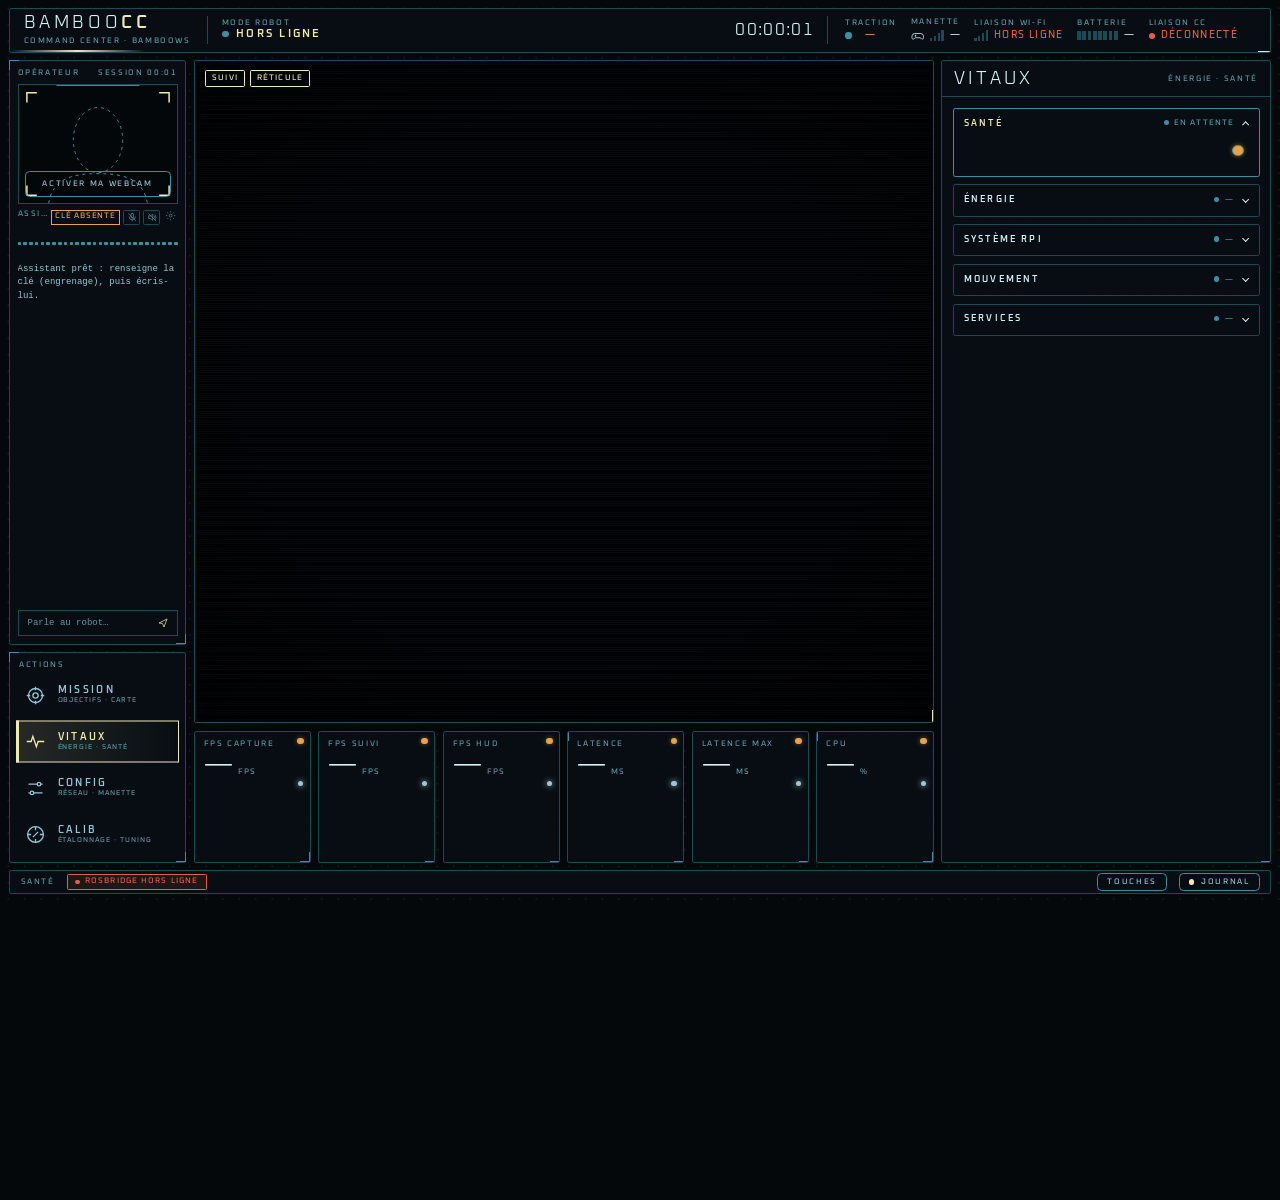
==== docker/portail/cc/index.html @ e88f63f9 "Fix: the speaker button now controls Bamboo's voice (client always created with speak:true) AriaClie" ====
<!doctype html>
<html lang="fr">
<head>
<meta charset="utf-8">
<meta name="viewport" content="width=device-width, initial-scale=1">
<meta name="theme-color" content="#04080b">
<link rel="icon" href="data:image/svg+xml,%3Csvg xmlns='http://www.w3.org/2000/svg' viewBox='0 0 16 16'%3E%3Crect width='16' height='16' fill='%2304080b'/%3E%3Cpath d='M3 3h10v10H3z' fill='none' stroke='%23f1e8b4' stroke-width='1.5'/%3E%3C/svg%3E">
<title>Bamboo · Command Center</title>
<!--
  COMMAND CENTER BambooWS -- jalon 1 : LECTURE SEULE, branche au robot.
  Servi par le portail (:8000/cc/). Aucune commande ne part vers le robot depuis cette page.
    - donnees : rosbridge (ws://<hote>:9090), topics ROS lus en direct (batterie, IMU, roues, suivi, diagnostics, nav, journal)
    - video   : WebRTC (WHEP) vers le chemin MediaMTX « raw » (http://<hote>:8889/raw), image SANS incrustation du HUD ;
                seul l'affichage du SUIVI (cadre, reticule) est trace par cette page
    - touches : voir la table KEYS (bouton « Touches », touche H) : 1-4 modes · J journal · H touches · S sources · A/V armer · Echap desarmer
    - options : #host=<ip> (autre robot) · #z=0.85 (zoom, 0.75 par defaut) · #mode=vitals|mission|config|calib · #src · #open=journal
  Polices Oxanium (licence OFL) : ../fonts/. Maquette d'origine et captures : docker/command-center-maquette/.
-->
<link rel="stylesheet" href="cc.css">
</head>
<body>
<div class="app" id="app">
  <header class="hdr fr hi">
    <div class="logo">Bamboo<b>CC</b><small class="micro">Command Center · BambooWS</small></div>
    <div class="mchip" id="mchip">
      <div><div class="micro">Mode robot</div><div class="mt"><span class="pulse off"></span><span id="mt">—</span></div></div>
      <div></div>
      <div class="mtime" id="mtime">00:00:00</div>
    </div>
    <div class="inds">
      <div class="ind" id="iTrac" data-lv="0"><span class="micro">Traction</span><span class="iv"><span class="pulse off" id="tracPulse"></span><span id="iTracT">—</span></span><em class="src">/teleop/state · armed · armed_latched</em></div>
      <div class="ind" id="iPad" data-lv="0"><span class="micro">Manette</span><span class="iv"><svg class="pico" viewBox="0 0 24 24" aria-hidden="true"><path d="M6.5 8h11a4.5 4.5 0 0 1 4.4 3.6l.6 3.4a2.4 2.4 0 0 1-4.1 2.1L16 15.5H8L5.6 17.1a2.4 2.4 0 0 1-4.1-2.1l.6-3.4A4.5 4.5 0 0 1 6.5 8z"/><path d="M8 10.5v3M6.5 12h3"/></svg><span class="sigb" id="sigp"><i style="height:4px"></i><i style="height:7px"></i><i style="height:10px"></i><i style="height:14px"></i></span><span id="iPadT">Connectée</span></span><em class="src todo">✗ RSSI Bluetooth : à exposer par l'hôte</em></div>
      <div class="ind" id="iLink" data-lv="0"><span class="micro">Liaison Wi-Fi</span><span class="iv"><span class="sigb" id="sigb"><i style="height:4px"></i><i style="height:7px"></i><i style="height:10px"></i><i style="height:14px"></i></span><span id="iLinkT">−45 dBm · 5G</span></span><em class="src todo">✗ wpa_cli signal_poll : à exposer</em></div>
      <div class="ind" id="iBat" data-lv="0"><span class="micro">Batterie</span><span class="iv"><span class="mbat" id="mbat"></span><span id="iBatT">78 %</span></span><em class="src">/battery · BatteryCalibState · soc_pct</em></div>
      <div class="ind" id="iCC" data-lv="0"><span class="micro">Liaison CC</span><span class="iv"><i class="dotl" id="ccPulse"></i><span id="iCCT">—</span></span><em class="src">/cc/heartbeat (page → robot) · /cc/guard/state (robot → page)</em></div>
    </div>
    <div class="hb"></div>
  </header>

  <aside class="rail">
    <section class="op fr" aria-label="Opérateur">
      <div class="opmeta"><span class="micro">Opérateur</span><span class="micro" id="opSess">Session 00:00</span></div>
      <div class="opcam" id="opcam">
        <video id="opvid" autoplay muted playsinline></video>
        <svg viewBox="0 0 160 120" preserveAspectRatio="xMidYMid slice" aria-hidden="true">
          <ellipse class="face" cx="80" cy="56" rx="25" ry="33"/><path class="face" d="M30 120c4-24 22-30 50-30s46 6 50 30"/>
          <path d="M8 18V8h10M152 18V8h-10M8 102v10h10M152 102v10h-10" fill="none" stroke="var(--cream)" stroke-width="1.5"/>
          <line class="scanl" x1="38" x2="122" y1="0" y2="0"/>
        </svg>
        <button class="btn on-btn" id="camOn" type="button" title="La webcam du PC exige HTTPS ou localhost">Activer ma webcam</button>
      </div>
      <div class="ai">
        <div class="opmeta"><span class="micro" title="Assistant IA">Assistant</span><span class="badge" id="aiBadge" title="">Hors ligne</span><button class="aibtn" id="aiMic" type="button" aria-pressed="false" title="Micro : parler à l'assistant" aria-label="Micro"><svg viewBox="0 0 24 24" aria-hidden="true"><rect x="9" y="3" width="6" height="11" rx="3"/><path d="M5 11a7 7 0 0 0 14 0M12 18v3"/><path class="off" d="M4 4l16 16"/></svg></button><button class="aibtn" id="aiSpk" type="button" aria-pressed="false" title="Voix : l'assistant répond à voix haute" aria-label="Voix de l'assistant"><svg viewBox="0 0 24 24" aria-hidden="true"><path d="M4 9v6h4l5 4V5L8 9z"/><path class="wv" d="M16 9a4 4 0 0 1 0 6M18.5 6.5a8 8 0 0 1 0 11"/><path class="off" d="M4 4l16 16"/></svg></button><button class="aigear" id="aiGear" type="button" title="Réglages de l'assistant" aria-label="Réglages de l'assistant"><svg viewBox="0 0 24 24" aria-hidden="true"><circle cx="12" cy="12" r="3"/><path d="M12 2v3M12 19v3M2 12h3M19 12h3M4.9 4.9l2.1 2.1M17 17l2.1 2.1M4.9 19.1L7 17M17 7l2.1-2.1"/></svg></button></div>
        <div class="wave" id="wave"></div>
        <div class="aitxt" id="aitxt" aria-live="polite"></div>
        <form class="aiin" id="aiForm" autocomplete="off"><input id="aiIn" type="text" maxlength="600" placeholder="Parle au robot…" aria-label="Message à l'assistant" disabled><button class="aisend" id="aiSend" type="submit" disabled title="Envoyer" aria-label="Envoyer"><svg viewBox="0 0 24 24" aria-hidden="true"><path d="M4 12l16-8-6 16-3-7z"/></svg></button></form>
      </div>
    </section>
    <nav class="modes fr" id="modes" aria-label="Modes d'action"><div class="micro" style="padding:2px 4px 0">Actions</div><div class="selb" id="selb"></div></nav>
  </aside>

  <main class="stage fr hi" id="stage">
    <div class="slot" id="slotBig"></div>
    <div class="fx"></div>
    <div class="vchips" id="vchips"></div>
    <div class="glitch"><b id="glitchT">SIGNAL DÉGRADÉ</b></div>
  </main>

  <section class="strip" id="strip" aria-label="Constantes du mode"></section>

  <section class="panel fr" id="panel" aria-live="polite">
    <div class="ph" id="ph"></div>
    <div class="pb" id="pb"><div class="sweep"></div></div>
  </section>

  <footer class="foot fr"><span class="micro lbl">Santé</span><div class="pills" id="pills" role="status" aria-label="Santé du robot"></div><button class="btn jbtn" id="kbtn" type="button" aria-haspopup="dialog" title="Touches du clavier [H]">Touches</button><button class="btn jbtn" id="jbtn" type="button" aria-haspopup="dialog"><i class="live"></i>Journal<b id="jcount" data-lv="0" style="display:none">0</b></button></footer>
</div>
<dialog id="dlg" aria-labelledby="dlgT"></dialog>

<script src="widgets.js"></script>
<script>
(function () {
"use strict";
var W = window.W, $ = W.$, h = W.h, sv = W.sv, pad = W.pad, hms = W.hms, ms2 = W.ms2, clamp = W.clamp, lerp = W.lerp, reduce = W.reduce, lvOf = W.lvOf, num = W.num, f = W.f, fmt = W.fmt,
  srcTag = W.srcTag, attach = W.attach, Gauge = W.Gauge, Bar = W.Bar, Stat = W.Stat, Horizon = W.Horizon, Scope = W.Scope, KV = W.KV, Matrix = W.Matrix, block = W.block, StatusDot = W.StatusDot;
var REG = [], RAFP = []; W.setRegistry(REG); window.CCSTATE = window.CCSTATE || { DT: {}, SC: [] };
var HASH = {}; location.hash.replace(/^#/, "").split("&").forEach(function (p) { if (p) { var a = p.split("="); HASH[a[0]] = a[1] === undefined ? true : a[1]; } });
/* ======================= Command Center : données réelles (rosbridge) + vidéo WebRTC ======================= */
var HOST = HASH.host || location.hostname || "192.168.1.164";
/* Page servie en HTTPS (proxy Caddy :8443) : tout passe par la meme origine (wss + WHEP relayes), car une page
   HTTPS ne peut pas ouvrir ws:// ni http:// (contenu mixte). En HTTP : acces direct comme avant (sans webcam). */
var SECURE = location.protocol === "https:";
var RB_URL = SECURE ? "wss://" + location.host + "/rosbridge" : "ws://" + HOST + ":9090",
    WHEP_URL = SECURE ? "https://" + location.host + "/raw/whep" : "http://" + HOST + ":8889/raw/whep";
var PORTAL = "http://" + HOST + ":8000/", AP_UI = "http://10.3.141.1:8081/";
var Z = parseFloat(HASH.z) || 0.75;                          // le bon niveau d'affichage = 75 % (retour utilisateur)
document.documentElement.style.setProperty("--z", Z);

var S = { mode: "vitals", t0: performance.now(), pad: null, rb: false, vid: "off", robotMode: "—", armed: null, charging: false, gauge: "", unread: 0, unreadLv: 0, jPause: false };
var V = { bat_v: NaN, soc: NaN, cur: NaN, speed: NaN, cpu: NaN, temp: NaN, mem: NaN, disk: NaN, fpsC: NaN, fpsD: NaN, fpsO: NaN, lat: NaN, latMax: NaN,
  rpmL: NaN, rpmR: NaN, roll: 0, pitch: 0, yaw: NaN, wzIn: NaN, gz: NaN, ww: NaN, vw: NaN, slip: NaN, pi: NaN, rtt: NaN, vfps: NaN, vloss: NaN, jit: NaN, kbps: NaN };
var T = null, TT = 0, NAV = null, NAVT = 0, MC = null, BC = null, E32 = null, DT = {}, DMODS = [], HL = null;
/* Énergie (nœud battery_energy, /bamboo/energy, JSON 1 Hz) : autonomie restante PROVISOIRE tant que `fiable` est faux. */
var EN = null, ENT = 0;
/* Missions (nœud bamboo_mission_manager) : liste des missions et état d'avancement, publiés par le robot. */
var MIS = { list: [], st: null, t: 0 };
function enFresh() { return EN && performance.now() - ENT < 5000; }
function enDur(min) { return min == null || !isFinite(min) ? "—" : min >= 90 ? Math.floor(min / 60) + " h " + ("0" + Math.round(min % 60)).slice(-2) : Math.round(min) + " min"; }
function enAuto() { /* texte d'autonomie, "" si inconnue ; « ~ » = estimation non encore confirmée par une décharge réelle */
  if (!enFresh() || EN.charge || EN.autonomie_min == null) return "";
  return (EN.fiable ? "" : "~") + enDur(EN.autonomie_min); }
var SC = { buf: window.CCSTATE.SC };
var CAMOPT = { det: true, ret: true };

/* ---------- journal ---------- */
/* ---------- journal : FENETRE GLISSANTE (2026-11-09) ----------
   Avant : 300 lignes gardees, dont ~un quart de bruit « Subscribed to / Unsubscribed from » de rosbridge (multiplie par les
   abonnements par mode), et un badge « 99+ » qui comptait tout. Maintenant :
   - memoire bornee a JMAX lignes (les plus anciennes sortent), affichage des JSHOW dernieres ;
   - le BRUIT rosbridge (abonnements, deconnexions de clients) est range a part, masque par defaut (bouton « Bruit ») ;
   - le badge ne compte que les AVERTISSEMENTS et CRITIQUES non lus ;
   - le defilement automatique SE FIGE quand on remonte dans la liste, et un pastille « n nouvelles » permet de revenir en bas. */
var JMAX = 150, JSHOW = 100, JLOG = [], JL = null, JFILTER = 0, JNOISE = false, JUNSEEN = 0;
var NOISE_RE = /\] ?\[?Client [0-9a-f-]{8,}|Subscribed to|Unsubscribed from|Client (connected|disconnected)\. \d+ clients? total|Calling services in existing thread|WebSocketClosedError/;
function isNoise(txt) { return NOISE_RE.test(txt); }
function jpass(e) { return e.l >= JFILTER && (JNOISE || !e.noise); }
function jrow(e, fresh) { var r = h("div", "jr l" + e.l + (fresh ? " new" : "") + (e.noise ? " noise" : "")), t = h("span", "jt"), b = h("b"), m = h("span"); t.textContent = e.t; b.textContent = ["INFO", "WARN", "CRIT"][e.l]; m.textContent = e.txt; r.append(t, b, m); return r; }
function jbadge() { var b = $("#jcount"); b.style.display = S.unread ? "" : "none"; b.textContent = S.unread > 99 ? "99+" : S.unread; b.dataset.lv = S.unreadLv; }
function jAtBottom() { return !JL || JL.scrollHeight - JL.scrollTop - JL.clientHeight < 24; }
function log(l, txt) {
  var e = { t: hms((performance.now() - S.t0) / 1000), l: l, txt: txt, noise: isNoise(txt) }; JLOG.push(e); if (JLOG.length > JMAX) JLOG.shift();
  if (JL) {
    if (!S.jPause && jpass(e)) {
      var follow = jAtBottom();
      JL.appendChild(jrow(e, true)); while (JL.children.length > JSHOW + 20) JL.firstChild.remove();
      if (follow) JL.scrollTop = JL.scrollHeight; else { JUNSEEN++; if (JL.onUnseen) JL.onUnseen(); }
    }
  } else if (l >= 1 && !e.noise) { S.unread++; S.unreadLv = Math.max(S.unreadLv, l); jbadge(); }        // INFO et bruit ne comptent plus
}

/* ---------- rosbridge : client minimal (protocole JSON, aucune bibliothèque) ---------- */
var HANDLERS = {
  "/battery": ["sensor_msgs/msg/BatteryState", 500, 1, function (m) { V.bat_v = num(m.voltage); V.cur = Math.abs(num(m.current)); V.soc = m.percentage == null ? NaN : num(m.percentage) * 100; }],
  "/esp32_status": ["bamboo_interfaces/msg/Esp32Status", 400, 1, function (m) { E32 = m; V.roll = num(m.roll) || 0; V.pitch = num(m.pitch) || 0; V.yaw = num(m.yaw); V.speed = Math.abs(num(m.vx)); if (!isFinite(V.bat_v)) V.bat_v = num(m.battery_voltage); }],
  "/wheel_rpm": ["bamboo_interfaces/msg/WheelRpm", 300, 1, function (m) { V.rpmL = Math.abs(num(m.rpm[0])); V.rpmR = Math.abs(num(m.rpm[1])); }],
  "/videotracking/stats": ["bamboo_interfaces/msg/TrackingStats", 500, 1, function (m) { V.fpsC = num(m.capture_fps); V.fpsD = num(m.detect_fps); V.fpsO = num(m.overlay_fps); V.lat = num(m.latency_ms); V.latMax = num(m.latency_ms_max); }],
  "/videotracking/track_state": ["bamboo_interfaces/msg/TrackState", 100, 1, function (m) { T = m; TT = performance.now(); }],
  "/motion_compensation/state": ["bamboo_interfaces/msg/MotionCompensationState", 100, 1, function (m) {
    MC = m; V.ww = num(m.w_wheels); V.gz = num(m.gz); V.slip = num(m.slip); V.pi = num(m.pi_term); V.wzIn = num(m.wz_in); V.vw = num(m.v_wheels);
    SC.buf.push([V.wzIn, V.gz, V.ww]); if (SC.buf.length > 300) SC.buf.shift(); }],
  "/teleop/state": ["bamboo_interfaces/msg/TeleopState", 0, 1, function (m) { TR = { armed: !!m.armed, latched: !!m.armed_latched }; TRT = performance.now(); }],
  "/cc/guard/state": ["std_msgs/msg/String", 0, 1, function (m) { try { GS = JSON.parse(m.data); GST = performance.now(); } catch (e) { } }],
  "/gamepad/connected": ["std_msgs/msg/Bool", 500, 1, function (m) { var p = !!m.data; if (S.pad !== null && p !== S.pad) log(p ? 0 : 1, p ? "Manette connectée" : "Manette déconnectée"); S.pad = p; }],
  "/navigation/state": ["bamboo_interfaces/msg/NavState", 500, 1, function (m) { NAV = m; NAVT = performance.now(); MAP.name = m.map_name || MAP.name; }],
  "/bamboo_calibration/battery": ["bamboo_interfaces/msg/BatteryCalibState", 1000, 1, function (m) { BC = m; }],
  "/bamboo/energy": ["std_msgs/msg/String", 1000, 1, function (m) { try { EN = JSON.parse(m.data); ENT = performance.now(); } catch (e) { } }],
  "/map": ["nav_msgs/msg/OccupancyGrid", 2000, 1, function (m) { mapGot(m, true); MAP.t = performance.now(); }],
  "/navigation/map_preview": ["nav_msgs/msg/OccupancyGrid", 0, 1, function (m) { mapGot(m, false); }],
  "/navigation/robot_pose": ["geometry_msgs/msg/PoseStamped", 250, 1, function (m) { MAP.pose = { x: m.pose.position.x, y: m.pose.position.y, yaw: yawOf(m.pose.orientation) }; MAP.tp = performance.now(); }],
  "/navigation/home": ["geometry_msgs/msg/PoseStamped", 0, 1, function (m) { MAP.home = { x: m.pose.position.x, y: m.pose.position.y }; }],
  "/cc/mission/list": ["std_msgs/msg/String", 0, 1, function (m) { try { MIS.list = JSON.parse(m.data); } catch (e) { } }],
  "/cc/mission/state": ["std_msgs/msg/String", 500, 1, function (m) { try { MIS.st = JSON.parse(m.data); MIS.t = performance.now(); } catch (e) { } }],
  "/diagnostics_agg": ["diagnostic_msgs/msg/DiagnosticArray", 1000, 1, onDiag],
  "/rosout": ["rcl_interfaces/msg/Log", 0, 40, function (m) {
    if (m.level < 20) return; var l = m.level >= 40 ? 2 : m.level >= 30 ? 1 : 0, t = "[" + m.name + "] " + String(m.msg).replace(/\s+/g, " ");
    log(l, t.length > 220 ? t.slice(0, 219) + "…" : t); }]
};
/* ---------- battement de coeur : la page dit au robot « je suis la, ma video aussi » ----------
   Toutes les 0,5 s. Le robot (cc_guard) s'arrete si 1,5 s sans battement ou si la video est fausse depuis 3 s.
   `video` = lecteur WebRTC reellement connecte ET images qui avancent. Un onglet masque ralentit ses
   minuteries : il sera traite par le robot comme silencieux, ce qui est le comportement sur voulu. */
var TR = null, TRT = 0, GS = null, GST = 0, TABID = Math.random().toString(36).slice(2, 8), hbSeq = 0;
var hbLast = 0;
function hbSend() {
  if (!ws || ws.readyState !== 1) return;
  /* `hidden` et `dt` servent UNIQUEMENT au diagnostic d'un arret par silence (cc_guard les cite dans son message) : `dt` =
     temps reellement ecoule depuis l'envoi precedent (grand = navigateur qui ralentit la page), `seq` saute = message perdu. */
  var now = performance.now(), dt = hbLast ? Math.round(now - hbLast) : 0; hbLast = now;
  rbSend({ op: "publish", topic: "/cc/heartbeat", msg: { data: JSON.stringify({ id: TABID, seq: ++hbSeq, video: S.vid === "live" && V.vfps > 0, hidden: !!document.hidden, dt: dt, buf: ws.bufferedAmount, rtt: isFinite(V.rtt) ? Math.round(V.rtt) : null }) } });
}
/* ---------- abonnements PAR MODE : un topic rapide qu'aucun widget visible n'utilise ne doit pas etre abonne ----------
   Mesure (2026-11-08) : rosbridge convertit CHAQUE message en JSON avant de l'envoyer, meme si throttle_rate le jette ensuite ;
   le cout suit donc la cadence SOURCE (wheel_rpm 20 Hz = +7 points de CPU, motion_compensation 20 Hz = +9). Ceux-la ne servent
   que dans certains modes. Les autres topics rapides (battery, esp32_status, track_state) nourrissent l'incrustation video et
   l'en-tete, visibles partout : ils restent abonnes. Sans entree ici = toujours abonne. */
var SCOPE = { "/map": ["mission"], "/navigation/map_preview": ["mission"], "/navigation/robot_pose": ["mission"], "/navigation/home": ["mission"], "/cc/mission/list": ["mission"], "/cc/mission/state": ["mission"], "/wheel_rpm": ["vitals"], "/motion_compensation/state": ["config", "calib"] };
var SUBS = {};                                   // topic -> id d'abonnement en cours
var SCOPE_CLEAR = {                               // valeurs a vider quand on se desabonne (pas d'ancienne valeur affichee au retour)
  "/wheel_rpm": function () { V.rpmL = NaN; V.rpmR = NaN; },
  "/motion_compensation/state": function () { MC = null; V.ww = V.gz = V.slip = V.pi = V.wzIn = V.vw = NaN; SC.buf.length = 0; } };
var SUBN = 0;
/* Onglet MASQUE ou reduit : rien n'est affiche, donc rien n'est lu, sauf ce qui sert la securite et le retour. Le BATTEMENT de
   coeur, lui, continue (hbSend) : un onglet masque reste le pilote tant que le navigateur lui laisse ses minuteries, et le
   garde-fou traite un onglet gele comme perdu, ce qui est voulu. Au retour, tout est reabonne en une fois. */
var KEEP_HIDDEN = ["/cc/guard/state", "/teleop/state", "/gamepad/connected",
  /* Topics LEGERS gardes aussi onglet masque (2026-11-11) : ce n'est pas leur flux qui coute, c'est le RE-ENVOI en rafale a chaque
     reabonnement (derniere valeur de douze topics d'un coup, dont /diagnostics_agg et /rosout) sur un rosbridge a un seul coeur deja
     charge : mesure du journal, 13 cycles abonnement/desabonnement en 15 min pour un onglet qui bascule masque/visible, chacun
     retardant les battements du garde-fou de 1 a 3 s (oscillation de « Liaison CC »). Debit de ces quatre : < 4 messages/s. */
  "/battery", "/bamboo/energy", "/navigation/state", "/cc/mission/state", "/cc/mission/list"];
var syncT = 0, syncQ = [];
document.addEventListener("visibilitychange", function () { syncSubs(); if (document.hidden) { log(0, "Onglet masqué : abonnements réduits aux topics légers et au garde-fou"); } });
function syncSubs() {
  if (!ws || ws.readyState !== 1) return;
  Object.keys(HANDLERS).forEach(function (t) {
    var d = HANDLERS[t], want = (!SCOPE[t] || SCOPE[t].indexOf(S.mode) >= 0) && (!document.hidden || KEEP_HIDDEN.indexOf(t) >= 0), have = SUBS[t] != null;
    if (want && !have) {
      /* Les abonnements s'etalent (un toutes les 150 ms) au lieu de partir d'un coup : la rafale de dernieres valeurs arrive alors
         par petits paquets, et un battement du garde-fou ne reste pas derriere douze messages a convertir. */
      var id = "s" + (++SUBN); SUBS[t] = id;
      syncQ.push({ op: "subscribe", id: id, topic: t, type: d[0], throttle_rate: d[1], queue_length: d[2] });
      if (!syncT) syncT = setInterval(function () { var m = syncQ.shift(); if (m) rbSend(m); if (!syncQ.length) { clearInterval(syncT); syncT = 0; } }, 150);
    }
    else if (!want && have) {
      var gone = SUBS[t]; delete SUBS[t];
      var k = syncQ.findIndex(function (m) { return m.id === gone; });
      if (k >= 0) syncQ.splice(k, 1); else rbSend({ op: "unsubscribe", id: gone, topic: t });
      if (SCOPE_CLEAR[t]) SCOPE_CLEAR[t]();
    }
  });
}
var ws = null, rbBack = 1000, callN = 0, calls = {}, lastRb = 0;
/* ESSAI RETIRE (2026-11-09) : desabonner et fermer le websocket a `pagehide` n'a pas aide. Mesure : apres une rafale de rechargements,
   rosbridge perdait quand meme le compte de ses clients (0 client alors que la socket restait ouverte) puis allouait ~2 Mo/s jusqu'a
   l'effondrement. Le defaut est cote serveur ; le remede est la surveillance bamboo-rbwatch (docker/watchdog). */
function rbSend(o) { if (ws && ws.readyState === 1) ws.send(JSON.stringify(o)); }
function rbConnect() {
  if (HASH.nows) return;                    // essai local : aucune connexion reelle (la page recoit une socket simulee par CC.test.setWs)
  try { ws = new WebSocket(RB_URL); } catch (e) { return rbRetry(); }
  ws.onopen = function () {
    rbSend({ op: "advertise", topic: "/cc/heartbeat", type: "std_msgs/msg/String" });
    S.rb = true; rbBack = 1000; log(0, "rosbridge connecté (" + RB_URL.replace(/^wss?:\/\//, "") + ")");
    SUBS = {}; syncQ.length = 0; syncSubs();
  };
  ws.onmessage = function (ev) {
    var m; try { m = JSON.parse(ev.data); } catch (e) { return; } lastRb = performance.now();
    if (m.op === "publish") { var d = HANDLERS[m.topic]; if (d) { try { d[3](m.msg); } catch (e) { console.error(m.topic, e); } } }
    else if (m.op === "service_response") { var c = calls[m.id]; if (c) { delete calls[m.id]; c(m); } }
    else if (m.op === "status" && m.level === "error") log(1, "rosbridge : " + String(m.msg).slice(0, 160));
  };
  ws.onclose = function () { SUBS = {}; if (S.rb) log(1, "rosbridge perdu — nouvelle tentative"); S.rb = false; Object.keys(V).forEach(function (k) { V[k] = NaN; }); V.roll = 0; V.pitch = 0; DT = {}; window.CCSTATE.DT = DT; DMODS = []; T = null; NAV = null; MC = null; HL = null; rbRetry(); };
  ws.onerror = function () { try { ws.close(); } catch (e) { } };
}
function rbRetry() { setTimeout(rbConnect, rbBack); rbBack = Math.min(10000, rbBack * 1.6); }
var CALLS_OUT = [];                       // mode ?test=1 : les appels de service sont CAPTURES ici et ne partent JAMAIS
function rbCall(service, args, cb) {
  if (HASH.test === "1") { CALLS_OUT.push(service + ":" + JSON.stringify(args || {})); return cb({ result: true, values: { success: true, message: "test (rien envoyé)" } }); }
  rbCallReal(service, args, cb);
}
function rbCallReal(service, args, cb) {      // appel de service rosbridge avec reponse (ou echec apres 4 s)
  if (!S.rb) return cb({ result: false, values: { message: "rosbridge non connecté" } });
  var id = "c" + (++callN), done = false;
  var fin = function (m) { if (!done) { done = true; delete calls[id]; cb(m); } };
  calls[id] = fin; rbSend({ op: "call_service", id: id, service: service, args: args || {} });
  setTimeout(function () { fin({ result: false, values: { message: "pas de réponse" } }); }, 4000);
}
function rbPing() {            // aller-retour réel PC ↔ robot : appel d'un service léger
  if (!S.rb) return; var id = "c" + (++callN), t0 = performance.now();
  calls[id] = function () { V.rtt = performance.now() - t0; }; rbSend({ op: "call_service", id: id, service: "/rosapi/get_time", args: {} });
  setTimeout(function () { if (calls[id]) { delete calls[id]; V.rtt = NaN; } }, 4000);
}

/* ---------- diagnostics agrégés : tâches, modules, valeurs dérivées ---------- */
function onDiag(m) {
  var tasks = {}, mods = [];
  m.status.forEach(function (s) {
    /* noms de l'agregateur : /Robot/<module>/<noeud>/<noeud: tache> -> p = ["", "Robot", module, noeud, tache] */
    var p = s.name.split("/"), last = p[p.length - 1], lv = s.level === 3 ? 2 : s.level;     // STALE (3) = composant muet : critique
    if (last.indexOf(": ") >= 0) { var vals = {}; (s.values || []).forEach(function (kv) { vals[kv.key] = kv.value; }); tasks[last] = { name: last, level: lv, msg: s.message, vals: vals, stale: s.level === 3, module: p[2] || "" }; }
    else if (p.length === 3) mods.push({ name: last, level: lv, msg: s.message, stale: s.level === 3 });
  });
  /* GROUPE ARRETE != PLUSIEURS PANNES (2026-11-09). Quand TOUS les noeuds d'un module sont muets (STALE) ensemble, c'est le module
     qui est arrete (conteneur coupe a la main, ou a la demande), pas quatre pannes simultanees : on les presente « arrete » (neutre)
     au lieu de CRITIQUES. Un noeud muet dans un module dont les autres vivent reste critique. Le message des taches perimees est
     celui d'AVANT l'arret (« desactivee », « 12,2 Hz ») : il induisait en erreur, on le remplace. */
  var byMod = {};
  Object.keys(tasks).forEach(function (k) { var t = tasks[k]; (byMod[t.module] = byMod[t.module] || []).push(t); });
  var stopped = {};
  Object.keys(byMod).forEach(function (g) {
    var list = byMod[g];
    if (list.length && list.every(function (t) { return t.stale; })) { stopped[g] = true; list.forEach(function (t) { t.level = 0; t.msg = "arrêté"; t.stopped = true; }); }
  });
  mods.forEach(function (md) { if (stopped[md.name]) { md.level = 0; md.msg = "arrêté"; md.stopped = true; } });
  window.CCSTATE.stopped = Object.keys(stopped);
  var g = function (n) { return tasks[n] ? tasks[n].vals : null; }, v;
  if ((v = g("systeme: occupation CPU"))) V.cpu = num(parseFloat(v.occupation_pct));
  if ((v = g("systeme: temperature CPU"))) V.temp = num(parseFloat(v.celsius));
  if ((v = g("systeme: memoire"))) V.mem = 100 - 100 * parseFloat(v.disponible_mo) / parseFloat(v.total_mo);
  if (tasks["systeme: disque"]) { var mm = /(\d+)\s*%/.exec(tasks["systeme: disque"].msg); if (mm) V.disk = +mm[1]; }
  if ((v = g("esp32_mavlink_driver: batterie"))) { S.charging = v.chargeur === "branche"; S.gauge = v.etat_jauge || ""; }
  if ((v = g("bamboo_mode_manager: modes du robot"))) S.robotMode = String(v.mode || "").toUpperCase() || "—";
  if ((v = g("bamboo_teleop: traction"))) S.armed = v.motion_enabled === "True";
  if (HL) Object.keys(tasks).forEach(function (k) { if (HL[k] != null && HL[k] !== tasks[k].level) log(tasks[k].level, k + " : " + tasks[k].msg); });
  HL = {}; Object.keys(tasks).forEach(function (k) { HL[k] = tasks[k].level; });
  DT = tasks; window.CCSTATE.DT = tasks; DMODS = mods;
}

/* ---------- vidéo : WebRTC (WHEP) vers le chemin MediaMTX « raw » ---------- */
var pc = null, vidTimer = 0, vidBack = 2000, VS = { b: 0, t: 0, lost: 0, rcv: 0 };
function vidClose() { if (pc) { try { pc.close(); } catch (e) { } pc = null; } }
function vidRetry(why) {
  vidClose(); if (S.vid !== "lost") log(1, "Vidéo hors ligne" + (why ? " (" + why + ")" : "") + " — nouvelle tentative"); S.vid = "lost"; V.vfps = V.vloss = V.kbps = V.jit = NaN;
  clearTimeout(vidTimer); vidTimer = setTimeout(vidStart, vidBack); vidBack = Math.min(12000, vidBack * 1.5);
}
function vidStart() {
  vidClose(); S.vid = "connecting"; VS.t = 0;
  var p = new RTCPeerConnection({ iceServers: [] }); pc = p;
  p.addTransceiver("video", { direction: "recvonly" });
  p.ontrack = function (e) { stage.vid.srcObject = e.streams[0]; stage.vid.play().catch(function () { }); };
  p.onconnectionstatechange = function () {
    if (p !== pc) return;
    if (p.connectionState === "connected") { S.vid = "live"; vidBack = 2000; log(0, "Vidéo WebRTC établie (flux brut)"); }
    else if (p.connectionState === "failed" || p.connectionState === "disconnected" || p.connectionState === "closed") vidRetry(p.connectionState);
  };
  p.createOffer().then(function (o) { return p.setLocalDescription(o); }).then(function () {
    return new Promise(function (ok) { if (p.iceGatheringState === "complete") return ok(); var t = setTimeout(ok, 2000); p.onicegatheringstatechange = function () { if (p.iceGatheringState === "complete") { clearTimeout(t); ok(); } }; });
  }).then(function () {
    return fetch(WHEP_URL, { method: "POST", headers: { "Content-Type": "application/sdp" }, body: p.localDescription.sdp });
  }).then(function (r) { if (!r.ok) throw new Error("WHEP " + r.status); return r.text(); })
    .then(function (sdp) { if (p === pc) return p.setRemoteDescription({ type: "answer", sdp: sdp }); })
    .catch(function (e) { if (p === pc) vidRetry(String(e.message || e)); });
}
function vidStats() {
  if (!pc || pc.connectionState !== "connected") return;
  pc.getStats().then(function (rep) {
    var now = performance.now();
    rep.forEach(function (s) {
      if (s.type === "inbound-rtp" && s.kind === "video") {
        if (s.framesPerSecond != null) V.vfps = s.framesPerSecond; V.jit = (s.jitter || 0) * 1000;
        if (VS.t) { var dt = (now - VS.t) / 1000, dl = s.packetsLost - VS.lost, dr = s.packetsReceived - VS.rcv; V.kbps = (s.bytesReceived - VS.b) * 8 / 1000 / dt; V.vloss = dl + dr > 0 ? 100 * Math.max(0, dl) / (dl + dr) : 0; }
        VS.b = s.bytesReceived; VS.t = now; VS.lost = s.packetsLost; VS.rcv = s.packetsReceived;
      }
    });
  }).catch(function () { });
}

/* ---------- scène : vidéo + incrustation du suivi (rien d'autre que le suivi, comme demandé) ---------- */
function VideoView() {
  var root = h("div", "vp"), vid = h("video"), cv = h("canvas", "ov"), ctx = cv.getContext("2d"), W = 0, H = 0;
  vid.autoplay = true; vid.muted = true; vid.playsInline = true; vid.setAttribute("aria-label", "Caméra du robot (flux brut)"); root.append(vid, cv);
  var fit = function () { var r = root.getBoundingClientRect(), d = Math.min(2, window.devicePixelRatio || 1); if (r.width < 2) return; cv.width = Math.round(r.width * d); cv.height = Math.round(r.height * d); W = cv.width; H = cv.height; };
  new ResizeObserver(fit).observe(root);
  var F = function (px, wt) { return (wt || 500) + " " + Math.round(px * (H / 600 + .55)) + "px Oxanium, system-ui, sans-serif"; };
  function rect() { var vw = vid.videoWidth || 640, vh = vid.videoHeight || 480, k = Math.min(W / vw, H / vh); return { x: (W - vw * k) / 2, y: (H - vh * k) / 2, k: k, vw: vw, vh: vh }; }
  function corners(x, y, w, h2, c, u) { ctx.beginPath(); [[x, y, 1, 1], [x + w, y, -1, 1], [x, y + h2, 1, -1], [x + w, y + h2, -1, -1]].forEach(function (q) { ctx.moveTo(q[0] + q[2] * c, q[1]); ctx.lineTo(q[0], q[1]); ctx.lineTo(q[0], q[1] + q[3] * c); }); ctx.stroke(); }
  function draw(t) {
    if (!W) fit(); if (!W) return; ctx.setTransform(1, 0, 0, 1, 0, 0); ctx.clearRect(0, 0, W, H); var u = H / 600, now = performance.now();
    if (S.vid !== "live") {
      ctx.fillStyle = "rgba(143,199,212,.9)"; ctx.font = F(16, 500); ctx.textAlign = "center";
      ctx.fillText(S.vid === "connecting" ? "CONNEXION VIDÉO…" : S.vid === "lost" ? "VIDÉO HORS LIGNE" : "VIDÉO ARRÊTÉE", W / 2, H / 2 - 6 * u);
      ctx.font = F(11, 500); ctx.fillStyle = "#5f98a6"; ctx.fillText("WebRTC · " + WHEP_URL.replace(/^https?:\/\//, ""), W / 2, H / 2 + 18 * u); ctx.textAlign = "left";
    }
    var r = rect(), cxr = W / 2, cyr = H / 2;
    /* cadre de suivi : le tracking travaille sur l'image MIROIR (flip: h) alors que le flux brut ne l'est pas → x inversé */
    if (CAMOPT.det && T && T.locked && now - TT < 600 && S.vid === "live") {
      var bx = r.x + (r.vw - (T.bbox_x + T.bbox_w)) * r.k, by = r.y + T.bbox_y * r.k, bw = T.bbox_w * r.k, bh = T.bbox_h * r.k, c = Math.max(8 * u, Math.min(bw, bh) * .22);
      ctx.strokeStyle = "#f1e8b4"; ctx.lineWidth = 2.2 * u; corners(bx, by, bw, bh, c, u);
      ctx.fillStyle = "#f1e8b4"; ctx.font = F(13, 600); ctx.fillText("VISAGE  " + T.score.toFixed(2), bx, Math.max(14 * u, by - 8 * u));
      ctx.font = F(11, 500); ctx.fillStyle = "#8fc7d4"; ctx.fillText("VERROU " + T.lock_id + " · " + T.n_faces + " VISAGE" + (T.n_faces > 1 ? "S" : "") + " · " + T.lock_age_s.toFixed(0) + " S", bx, by + bh + 16 * u);
    }
    if (CAMOPT.ret && S.vid === "live") { ctx.strokeStyle = "rgba(241,232,180,.85)"; ctx.lineWidth = 1.4 * u; ctx.beginPath(); ctx.arc(cxr, cyr, 26 * u, 0, 7);
      [[1, 0], [-1, 0], [0, 1], [0, -1]].forEach(function (q) { ctx.moveTo(cxr + q[0] * 34 * u, cyr + q[1] * 34 * u); ctx.lineTo(cxr + q[0] * 62 * u, cyr + q[1] * 62 * u); }); ctx.stroke(); }
    /* (ruban de cap retire le 2026-11-09 : le cap IMU n'est pas fiable) */
    var ly = r.y + r.vh * r.k - 18 * u; ctx.font = F(11, 500); ctx.fillStyle = "#8fc7d4";
    ctx.fillText("CAM  " + (S.vid === "live" ? r.vw + "×" + r.vh : "—") + "  ·  " + f(V.vfps, 0, " FPS") + "  ·  PIPELINE " + f(V.lat, 0, " MS"), r.x + 18 * u, ly);
    ctx.fillText("CAP " + f(((V.yaw % 360) + 360) % 360, 0, "°") + "  ·  V " + f(V.speed, 2, " M/S"), r.x + 18 * u, ly - 18 * u);
    /* DIRECT en haut a DROITE de l'image (2026-11-09) ; les boutons Suivi / Reticule restent a gauche */
    var live = S.vid === "live", dtxt = live ? "DIRECT" : (S.vid === "connecting" ? "CONNEXION" : "HORS LIGNE");
    ctx.font = F(11, 600); ctx.textAlign = "right";
    var dw = ctx.measureText(dtxt).width, dxr = r.x + r.vw * r.k - 26 * u, dyt = r.y + 36 * u;
    ctx.fillStyle = "rgba(4,10,14,.7)"; ctx.fillRect(dxr - dw - 28 * u, dyt - 16 * u, dw + 36 * u, 24 * u);
    ctx.fillStyle = live ? (Math.floor(t / 600) % 2 ? "#e5604a" : "#7a2d22") : "#e7a24a"; ctx.beginPath(); ctx.arc(dxr - dw - 14 * u, dyt - 4 * u, 4 * u, 0, 7); ctx.fill();
    ctx.fillStyle = live ? "#f1e8b4" : "#e7a24a"; ctx.fillText(dtxt, dxr, dyt); ctx.textAlign = "left";
    var det = DT["tracking_node: detection"];
    if (det && det.vals.detection === "coupee" && CAMOPT.det) {
      // Bandeau sombre derriere le texte : l'ambre seul est illisible sur une image claire (salon, fenetre).
      var msg = "DÉTECTION COUPÉE — ACTIVE EN MODE TRACKING (TOUCHE A DE LA MANETTE)";
      ctx.font = F(11, 500); ctx.textAlign = "center"; var mw = ctx.measureText(msg).width + 28 * u, mh = 24 * u, my = r.y + r.vh * r.k - 44 * u;
      ctx.fillStyle = "rgba(4,8,11,.82)"; ctx.fillRect(cxr - mw / 2, my - 17 * u, mw, mh);
      ctx.strokeStyle = "rgba(231,162,74,.7)"; ctx.lineWidth = 1; ctx.strokeRect(cxr - mw / 2, my - 17 * u, mw, mh);
      ctx.fillStyle = "#e7a24a"; ctx.fillText(msg, cxr, my);
    }
    /* COINS autour de l'IMAGE reelle (et non de la boite) ; couleur = etat du lien : creme sain, ambre degrade, rouge coupe / garde-fou */
    var lt = (S.vid !== "live" || !S.rb || (GS && performance.now() - GST < 3000 && GS.tripped)) ? 2 : (!ccLinkOk() || (isFinite(V.vloss) && V.vloss > 10)) ? 1 : 0;
    var mm = 6 * u, ccl = 26 * u, ix = r.x + mm, iy = r.y + mm, iw = r.vw * r.k - 2 * mm, ih = r.vh * r.k - 2 * mm;
    ctx.globalAlpha = lt === 2 ? (Math.floor(t / 400) % 2 ? 1 : .35) : 1; ctx.textAlign = "left";
    ctx.strokeStyle = lt === 2 ? "#e5604a" : lt === 1 ? "#e7a24a" : "#f1e8b4"; ctx.lineWidth = 2.4 * u; corners(ix, iy, iw, ih, ccl, u); ctx.globalAlpha = 1;
  }
  return { root: root, vid: vid, draw: draw };
}
var stage = VideoView(); $("#slotBig").appendChild(stage.root);

/* ---------- CARTE DE NAVIGATION (2026-11-11) : /map (slam_toolbox, pile NAV en marche) ou, à défaut, /navigation/map_preview (carte courante
   relue du disque, slam arrêté). Pose du robot : /navigation/robot_pose. Dessin 2D sur un canvas, à la demande, sans bibliothèque.
   Coût : /map arrive à ~0,5 Hz et pèse jusqu'à quelques dizaines de ko ; on ne s'abonne QUE dans le mode Mission (SCOPE), et le canvas
   n'est redessiné que si la carte, la pose ou la taille ont changé. */
var MAP = { grid: null, name: "", pose: null, home: null, t: 0, tp: 0, dirty: true, onStage: false, mini: null, cache: null, cacheKey: "" };
function gridFrom(m) {
  var w = m.info && m.info.width, hh = m.info && m.info.height, d = m.data;
  if (!w || !hh) return null;
  if (typeof d === "string") { try { var bin = atob(d), a = new Int8Array(bin.length); for (var i = 0; i < bin.length; i++) a[i] = bin.charCodeAt(i); d = a; } catch (e) { return null; } }
  if (!d || d.length !== w * hh) return null;
  return { w: w, h: hh, res: m.info.resolution || 0.05, ox: m.info.origin.position.x, oy: m.info.origin.position.y, d: d };
}
function mapGot(m, live) {
  var g = gridFrom(m); if (!g) { if (!live) { MAP.preview = null; } return; }
  if (live) { MAP.live = g; MAP.liveT = performance.now(); } else MAP.preview = g;
  MAP.grid = (MAP.live && performance.now() - MAP.liveT < 8000) ? MAP.live : MAP.preview || MAP.live || null; MAP.dirty = true; MAP.cacheKey = "";
}
/* quaternion → cap (rad) */
function yawOf(q) { return Math.atan2(2 * (q.w * q.z + q.x * q.y), 1 - 2 * (q.y * q.y + q.z * q.z)); }
function drawMap(cv) {
  var g = MAP.grid, ctx = cv.getContext("2d"), W2 = cv.width, H2 = cv.height;
  if (!g) { ctx.clearRect(0, 0, W2, H2); ctx.fillStyle = "#03070a"; ctx.fillRect(0, 0, W2, H2); ctx.fillStyle = "#5f98a6"; ctx.font = "500 " + Math.round(H2 / 18) + "px Oxanium, system-ui, sans-serif"; ctx.textAlign = "center";
    ctx.fillText(navFresh() ? "CARTE EN ATTENTE" : "PILE NAV ARRÊTÉE", W2 / 2, H2 / 2); ctx.textAlign = "left"; return; }
  var k = Math.min(W2 / g.w, H2 / g.h), ox = (W2 - g.w * k) / 2, oy = (H2 - g.h * k) / 2;
  var key = [g.w, g.h, W2, H2, MAP.live === g ? MAP.liveT : 0].join("|");
  if (MAP.cacheKey !== key || MAP.cache == null || MAP.cache.width !== W2) {
    /* fond de carte : mis en cache (image reconstruite seulement quand la grille ou la taille changent) */
    var off = document.createElement("canvas"); off.width = g.w; off.height = g.h; var oc = off.getContext("2d"), im = oc.createImageData(g.w, g.h);
    for (var y = 0; y < g.h; y++) for (var x = 0; x < g.w; x++) {
      var v = g.d[y * g.w + x], p = ((g.h - 1 - y) * g.w + x) * 4, c;           // axe y de la carte vers le haut
      if (v < 0) c = [10, 20, 26]; else if (v > 65) c = [228, 238, 241]; else c = [30, 58, 68];
      im.data[p] = c[0]; im.data[p + 1] = c[1]; im.data[p + 2] = c[2]; im.data[p + 3] = 255; }
    oc.putImageData(im, 0, 0); MAP.cache = off; MAP.cacheKey = key;
  }
  ctx.setTransform(1, 0, 0, 1, 0, 0); ctx.fillStyle = "#03070a"; ctx.fillRect(0, 0, W2, H2);
  ctx.imageSmoothingEnabled = false; ctx.drawImage(MAP.cache, ox, oy, g.w * k, g.h * k);
  var px = function (mx) { return ox + ((mx - g.ox) / g.res) * k; }, py = function (my) { return oy + (g.h - (my - g.oy) / g.res) * k; };
  /* destinations et gates (NavState) */
  if (navFresh()) {
    (NAV.dest_n || []).forEach(function (n, i) { var x = px(NAV.dest_x[i]), y = py(NAV.dest_y[i]); ctx.strokeStyle = "#f1e8b4"; ctx.fillStyle = "rgba(241,232,180,.18)"; ctx.lineWidth = 1.6;
      ctx.beginPath(); ctx.rect(x - 6, y - 6, 12, 12); ctx.fill(); ctx.stroke(); ctx.fillStyle = "#f1e8b4"; ctx.font = "600 12px Oxanium, system-ui, sans-serif"; ctx.fillText(NAV.dest_name[i] || ("p" + n), x + 9, y - 7); });
    (NAV.gate_n || []).forEach(function (n, i) { var x = px(NAV.gate_x[i]), y = py(NAV.gate_y[i]), st = NAV.gate_status[i], col = st === "atteinte" || st === "exploree" ? "#58c98a" : st === "inatteignable" || st === "abandonnee" ? "#e5604a" : "#e7a24a";
      ctx.strokeStyle = col; ctx.lineWidth = 1.6; ctx.beginPath(); ctx.arc(x, y, 7, 0, 7); ctx.stroke(); ctx.fillStyle = col; ctx.font = "600 11px Oxanium, system-ui, sans-serif"; ctx.fillText(String(n), x - 3, y + 4); });
  }
  if (MAP.home) { var hx = px(MAP.home.x), hy = py(MAP.home.y); ctx.strokeStyle = "#8fc7d4"; ctx.lineWidth = 1.6; ctx.beginPath(); ctx.moveTo(hx - 7, hy); ctx.lineTo(hx + 7, hy); ctx.moveTo(hx, hy - 7); ctx.lineTo(hx, hy + 7); ctx.stroke(); }
  /* le robot : triangle orienté, rouge si la localisation est douteuse ou perdue */
  if (MAP.pose && performance.now() - MAP.tp < 4000) {
    var rx = px(MAP.pose.x), ry = py(MAP.pose.y), a = -MAP.pose.yaw, ok = navFresh() && NAV.loc_state === "ok";
    ctx.save(); ctx.translate(rx, ry); ctx.rotate(a); ctx.fillStyle = ok ? "#58c98a" : "#e5604a"; ctx.strokeStyle = "#03070a"; ctx.lineWidth = 1.2;
    ctx.beginPath(); ctx.moveTo(11, 0); ctx.lineTo(-7, 6.5); ctx.lineTo(-4, 0); ctx.lineTo(-7, -6.5); ctx.closePath(); ctx.fill(); ctx.stroke(); ctx.restore(); }
  if (cv.dataset.big === "1") { ctx.fillStyle = "#8fc7d4"; ctx.font = "500 13px Oxanium, system-ui, sans-serif"; ctx.fillText("CARTE  " + (MAP.name || "—") + "  ·  " + g.w + "×" + g.h + "  ·  " + g.res.toFixed(2) + " m/cellule", 14, H2 - 14); }
}
/* La carte au centre : le canvas de la scène remplace la vidéo (même emplacement), M ou le bouton la rend. */
var mapStage = null, miniHost = null;
/* ECHANGE carte <-> video (touche M, bouton de la section Carte). Un seul element <video> existe : on le DEPLACE (appendChild), on ne le
   clone pas -- un second lecteur doublerait le decodage sur une page deja chargee. Le garde-fou lit l'etat de la video dans les
   statistiques WebRTC de la connexion (getStats), pas dans l'element affiche : le deplacer ne change rien au battement. */
function toggleMapStage() {
  var slot = $("#slotBig"), stg = document.getElementById("stage"); MAP.onStage = !MAP.onStage;
  if (MAP.onStage) {
    if (!mapStage) { mapStage = h("canvas", "mapstage"); mapStage.dataset.big = "1"; mapStage.setAttribute("aria-label", "Carte de navigation"); }
    var r = slot.getBoundingClientRect(); mapStage.width = Math.max(320, Math.round(r.width)); mapStage.height = Math.max(240, Math.round(r.height));
    slot.removeChild(stage.root); slot.appendChild(mapStage);                 // la scene montre la carte...
    if (miniHost) { if (MAP.mini && MAP.mini.parentNode === miniHost) miniHost.removeChild(MAP.mini); stage.root.classList.add("inbox"); miniHost.insertBefore(stage.root, miniHost.firstChild); }   // ...et la section montre la video
  } else {
    if (mapStage && mapStage.parentNode) mapStage.parentNode.removeChild(mapStage);
    stage.root.classList.remove("inbox"); slot.appendChild(stage.root);        // la video retourne a la scene
    if (miniHost && MAP.mini) miniHost.insertBefore(MAP.mini, miniHost.firstChild);   // et la carte dans la section
  }
  stg.classList.toggle("mapon", MAP.onStage); stg.classList.add("swapflash"); setTimeout(function () { stg.classList.remove("swapflash"); }, 520); MAP.dirty = true;
  try { stage.vid.play().catch(function () { }); } catch (e) { }                // un deplacement de noeud peut mettre la lecture en pause
}

/* ---------- constructeurs de contenu ---------- */
var ICON = {
  mission: '<circle cx="12" cy="12" r="8"/><circle cx="12" cy="12" r="3"/><path d="M12 2v4M12 18v4M2 12h4M18 12h4"/>', vitals: '<path d="M2 12h5l2-6 4 12 2-6h7"/>',
  config: '<path d="M4 7h10M18 7h2M4 17h2M10 17h10"/><circle cx="16" cy="7" r="2"/><circle cx="8" cy="17" r="2"/>', calib: '<circle cx="12" cy="12" r="9"/><path d="M12 3v4M12 17v4M3 12h4M17 12h4M9 15l6-6"/>' };
var MODES = [["mission", "Mission", "Objectifs · carte"], ["vitals", "Vitaux", "Énergie · santé"], ["config", "Config", "Réseau · manette"], ["calib", "Calib", "Étalonnage · tuning"]];
/* Modale de choix de la mission : une ligne par mission publiee par le robot (/cc/mission/list), avec ses etapes. Choisir ne lance RIEN. */
function openMissionPicker() {
  var list = MIS.list || [], body = [];
  if (!list.length) body.push(h("div", "callout", "<strong>Aucune mission disponible</strong><p>Le nœud bamboo_mission_manager ne répond pas (liste vide).</p>"));
  var box = h("div", "lst");
  list.forEach(function (m) {
    var on = m.id === MSEL, li = h("div", "li" + (on ? " sel" : ""), '<i class="dotc ' + (m.roule ? "w" : "") + '"></i><div><b></b><small></small></div>' + (m.roule ? '<span class="st part">roule</span>' : '<span class="st ok">immobile</span>'));
    li.querySelector("b").textContent = m.id.replace(/_/g, " "); li.querySelector("small").textContent = m.description;
    li.style.cursor = "pointer"; li.setAttribute("role", "button"); li.tabIndex = 0;
    var pick = function () { MSEL = m.id; mKeyReset(); dlgClose(); };
    li.onclick = pick; li.onkeydown = function (e) { if (e.key === "Enter" || e.key === " ") { e.preventDefault(); pick(); } };
    box.appendChild(li); });
  body.push(box);
  body.push(h("p", "mdesc", "Choisir une mission ne la lance pas : le bouton « Lancer » du panneau le fait. Une mission qui roule exige la traction armée et la liaison du CC saine."));
  dlgShow({ tag: "Mission // choix", title: "Choisir la mission", body: body, foot: [dbtn("Fermer", "pri", dlgClose)] });
}
var mKeyReset = function () { };                  // remplace par le panneau Mission quand il est affiche
function infoModal(title, tag, lines) {
  dlgShow({ tag: tag, title: title, body: [h("div", "callout", "<strong>Pas encore branché</strong><p>" + lines[0] + "</p>"), h("p", "mdesc", lines[1])], foot: [dbtn("Fermer", "pri", dlgClose)] });
}

/* ---------- mode VITAUX ---------- */
function panelVitals(pb) {
  var accs = h("div", "accs rv"); accs.style.setProperty("--i", 0); pb.appendChild(accs); var list = [], Acc = W.Accordion(accs, list, true, REG);
  var taskLv = function (re) { var lv = -1; Object.keys(DT).forEach(function (k) { if (re.test(k)) lv = Math.max(lv, DT[k].level); }); return lv; };
  /* 1. SANTÉ (en premier) */
  var sant = h("div", "prm"), mx = Matrix(), an = h("div", "anom"), lastK = ""; sant.append(mx.root, an);
  REG.push(function () { mx.update(); var kk = Object.keys(DT).sort().map(function (k) { return k + DT[k].level + (DT[k].stopped ? "s" : ""); }).join("|"); if (kk === lastK) return; lastK = kk; an.replaceChildren(); var any = false;
    Object.keys(DT).sort().forEach(function (k) { var t = DT[k]; if (t.level) { any = true; an.appendChild(h("div", t.level === 2 ? "l2" : "", "<b>" + (t.level === 2 ? "CRIT" : "WARN") + "</b>")); an.lastChild.appendChild(document.createTextNode(k + " — " + t.msg)); } });
    var stp = (window.CCSTATE.stopped || []);
    if (stp.length) an.appendChild(h("div", "stp", "<b>ARRÊTÉ</b>" + stp.map(function (g) { return g.replace(/ \\(.*\\)$/, ""); }).join(", ") + " — module volontairement arrêté, pas une panne"));
    if (!any && !stp.length) an.appendChild(h("div", "ok", Object.keys(DT).length ? "Aucune anomalie" : "En attente des diagnostics…"));
    else if (!any) an.appendChild(h("div", "ok", "Aucune anomalie sur les modules en marche")); });
  Acc("Santé", function () { var n = Object.keys(DT).length; if (!n) return ["en attente", -1]; var w = 0, c = 0; Object.keys(DT).forEach(function (k) { if (DT[k].level === 1) w++; else if (DT[k].level >= 2) c++; });
    return [c ? c + " critique" + (c > 1 ? "s" : "") + (w ? " · " + w + " avert." : "") : w ? w + " avertissement" + (w > 1 ? "s" : "") : "nominale · " + n + " tâches", c ? 2 : w ? 1 : 0]; }, sant, true);
  /* 2. ÉNERGIE */
  var en = h("div", "prm"), r = h("div", "row2");
  /* `alive` : sur chargeur le pourcentage est volontairement absent, mais /battery arrive -> la pastille reste verte. */
  var g = Gauge({ label: "Batterie", unit: "%", min: 0, max: 100, warn: 30, crit: 15, dir: "down", alive: function () { return isFinite(V.bat_v); }, src: "/battery · percentage (absent sur chargeur)" }); r.appendChild(attach(g, function () { return V.soc; }, 0).root);
  REG.push(function () { g.setUnit(isFinite(V.soc) ? "%" : S.charging ? "EN CHARGE" : "—"); });
  var col = h("div", "prm"); col.style.alignContent = "center";
  col.appendChild(attach(Bar({ label: "Tension", unit: "V", min: 9, max: 12.6, dec: 2, warn: 11.2, crit: 10.6, dir: "down", src: "/battery · voltage" }), function () { return V.bat_v; }, 1).root);
  col.appendChild(attach(Bar({ label: "Courant", unit: "A", min: 0, max: 5, dec: 2, warn: 3, crit: 4, src: "/battery · current (valeur absolue)" }), function () { return V.cur; }, 2).root);
  /* Autonomie restante, au courant moyen récent : barre à seuils (orange sous 30 min, rouge sous 15 min). « ~ » = estimation
     provisoire. Le détail (arrêt, roulage, résistance) reste dans la bulle de la barre. */
  var abar = Bar({ label: "Autonomie", unit: "", min: 0, max: 90, warn: 30, crit: 15, dir: "down", alive: enFresh, fn: function (v) { return (EN && !EN.fiable ? "~" : "") + enDur(v); }, src: "/bamboo/energy · autonomie_min" });
  col.appendChild(attach(abar, function () { return enFresh() && !EN.charge && EN.autonomie_min != null ? EN.autonomie_min : NaN; }, 3).root);
  REG.push(function () { if (!enFresh()) { abar.root.title = "/bamboo/energy absent"; return; }
    abar.root.title = EN.charge ? "chargeur branché" : "à l'arrêt " + enDur(EN.autonomie_fond_min) + " · en roulage " + enDur(EN.autonomie_roulage_min) + " · courant moyen " + (EN.i_ema != null ? EN.i_ema.toFixed(2) + " A" : "—") + (EN.r_ohm != null ? " · R " + EN.r_ohm.toFixed(2) + " Ω" : "") + (EN.fiable ? "" : " · provisoire"); });
  r.appendChild(col); en.appendChild(r);
  Acc("Énergie", function () { var a = enAuto(), l = lvOf(V.soc, 30, 15, "down"); if (isFinite(V.soc)) return [Math.round(V.soc) + " %" + (a ? " · " + a : isFinite(V.bat_v) ? " · " + V.bat_v.toFixed(1) + " V" : ""), l]; return [isFinite(V.bat_v) ? (S.charging ? "en charge · " : "") + V.bat_v.toFixed(1) + " V" : "—", isFinite(V.bat_v) ? 0 : -1]; }, en);
  /* 3. SYSTÈME RPi */
  var sy = h("div", "prm"), r3 = h("div", "row3");
  [["CPU", "%", 80, 92, "cpu", "diagnostics · système: occupation CPU"], ["Temp.", "°C", 70, 80, "temp", "diagnostics · température CPU"], ["Mémoire", "%", 85, 95, "mem", "diagnostics · mémoire"]].forEach(function (x, k) {
    r3.appendChild(attach(Gauge({ label: x[0], unit: x[1], min: 0, max: 100, warn: x[2], crit: x[3], sm: true, src: x[5] }), function () { return V[x[4]]; }, 3 + k).root); });
  sy.appendChild(r3); sy.appendChild(attach(Bar({ label: "Disque", unit: "%", min: 0, max: 100, warn: 80, crit: 92, src: "diagnostics · système: disque" }), function () { return V.disk; }, 6).root);
  Acc("Système RPi", function () { if (!isFinite(V.cpu) && !isFinite(V.temp)) return ["—", -1]; var l = Math.max(lvOf(V.cpu, 80, 92), lvOf(V.temp, 70, 80), lvOf(V.mem, 85, 95), lvOf(V.disk, 80, 92)); return ["CPU " + f(V.cpu, 0, " %") + " · " + f(V.temp, 0, " °C"), l]; }, sy);
  /* 4. MOUVEMENT */
  var mo = h("div", "prm"), r4 = h("div", "row2"), hz = Horizon(); r4.appendChild(hz.root); REG.push(function () { hz.set(V.roll, V.pitch, isFinite(V.yaw)); });
  var c2 = h("div", "prm"); c2.style.alignContent = "center";
  c2.appendChild(attach(Bar({ label: "Roue gauche", unit: "rpm", min: 0, max: 250, src: "/wheel_rpm [0]" }), function () { return V.rpmL; }, 7).root);
  c2.appendChild(attach(Bar({ label: "Roue droite", unit: "rpm", min: 0, max: 250, src: "/wheel_rpm [1]" }), function () { return V.rpmR; }, 8).root);
  c2.appendChild(attach(Bar({ label: "Cap", unit: "°", min: 0, max: 360, fn: function (x) { return Math.round(x) + "°"; }, src: "/esp32_status · yaw" }), function () { return isFinite(V.yaw) ? ((V.yaw % 360) + 360) % 360 : NaN; }, 9).root);
  r4.appendChild(c2); mo.appendChild(r4);
  Acc("Mouvement", function () { if (!isFinite(V.yaw)) return ["—", -1]; var mv = (V.rpmL || 0) + (V.rpmR || 0) > 1; return [(mv ? "en mouvement · " : "à l'arrêt · ") + "cap " + Math.round(((V.yaw % 360) + 360) % 360) + "°", 0]; }, mo);
  /* 5. SERVICES */
  var se = h("div", "prm"), sv2 = h("div", "svcs"); srcTag(sv2, "/diagnostics_agg · un module par service ; pilotage docker : jalon suivant"); var lastM = ""; se.appendChild(sv2);
  REG.push(function () { var kk = DMODS.map(function (m) { return m.name + m.level + (m.stopped ? "s" : ""); }).join("|"); if (kk === lastM) return; lastM = kk; sv2.querySelectorAll(".li").forEach(function (e) { e.remove(); });
    DMODS.forEach(function (m) { var li = h("div", "li" + (m.stopped ? " stopped" : ""), '<i class="dotc ' + (m.stopped ? "o" : ["", "w", "e"][m.level]) + '"></i><b></b>'); li.lastChild.textContent = m.name.replace(/ \(.*\)$/, "") + (m.stopped ? " · arrêté" : ""); li.title = m.name + " — " + m.msg; sv2.appendChild(li); }); });
  Acc("Services", function () { var n = DMODS.length; if (!n) return ["—", -1]; var bad = DMODS.filter(function (m) { return m.level > 0; }).length, st = DMODS.filter(function (m) { return m.stopped; }).length; return [(bad ? bad + " / " + n + " à vérifier" : (n - st) + " modules OK") + (st ? " · " + st + " arrêté" + (st > 1 ? "s" : "") : ""), bad ? 1 : 0]; }, se);
  /* ouverture : Santé par défaut ; plusieurs sections peuvent rester ouvertes ; l'etat survit au changement de mode */
  var saved = null; try { saved = JSON.parse(sessionStorage.getItem("cc.vitals.open") || "null"); } catch (e) { }
  var open = HASH.acc != null ? String(HASH.acc).split(",").map(Number) : saved || [0];
  open.forEach(function (i) { if (list[i]) list[i].setOpen(true, true); });
  list.forEach(function (a, i) { a.onToggle = function () { try { sessionStorage.setItem("cc.vitals.open", JSON.stringify(list.map(function (x, k) { return x.isOpen() ? k : -1; }).filter(function (k) { return k >= 0; }))); } catch (e) { } }; });
}
function stripVitals(st) {
  [["FPS capture", "fps", 1, "/videotracking/stats · capture_fps", "fpsC", { warn: 20, crit: 12, dir: "down", min: 0, max: 35 }], ["FPS suivi", "fps", 1, "/videotracking/stats · detect_fps (cycles du suivi)", "fpsD", { warn: 10, crit: 7, dir: "down", min: 0, max: 35 }],
   ["FPS HUD", "fps", 1, "/videotracking/stats · overlay_fps", "fpsO", { warn: 10, crit: 6, dir: "down", min: 0, max: 20 }], ["Latence", "ms", 0, "/videotracking/stats · latency_ms", "lat", { warn: 80, crit: 150, min: 0, max: 220 }],
   ["Latence max", "ms", 0, "/videotracking/stats · latency_ms_max", "latMax", { warn: 120, crit: 250, min: 0, max: 400 }], ["CPU", "%", 0, "diagnostics · système: occupation CPU", "cpu", { warn: 80, crit: 92, min: 0, max: 100 }]].forEach(function (x, i) {
    st.appendChild(attach(Stat(Object.assign({ label: x[0], unit: x[1], dec: x[2], src: x[3] }, x[5])), function () { return V[x[4]]; }, i).root); });
}

/* ---------- mode MISSION (lecture seule : l'état de la navigation) ---------- */
function navFresh() { return !!NAV && performance.now() - NAVT < 6000; }
/* Etat d'une mission pour l'en-tete : « off » (rouge : non lancee / arretee), « start » (orange clignotant : lancement, c'est a dire
   la pile et les services des capacites ne sont pas encore prets), « run » (vert clignotant : une etape qui AGIT s'execute). */
var MSEL = null;                                   // identifiant de la mission choisie dans la modale
/* Cinq etats pour la pastille (2026-11-11) :
     idle  (creme)               pas lance : aucune mission, terminee, annulee, ou mission choisie jamais lancee
     error (rouge)               la derniere tentative de CETTE mission a echoue ou a ete refusee -- remis a zero au prochain « Lancer »
     start (orange clignotant)   lancement : verifications et demarrage des services de capacites (pile, modes, relocalisation...)
     run   (vert clignotant)     execution : l'etape qui AGIT (explorer, aller, ronde) tourne
     pause (orange FIXE)         traction desarmee en cours d'etape : le robot est arrete, l'etape reprendra au reappui
   Un echec d'une AUTRE mission que celle choisie ne s'affiche pas : choisir une autre mission repart d'un etat propre. */
var MREQ = { id: "", t: 0, sig: "" };
function misSig() { var st = MIS.st; return st ? [st.etat, st.mission, st.i, st.reponse, st.raison, (st.etapes || []).length].join("|") : ""; }
/* vrai tant que le robot n'a pas repondu a la derniere demande de CETTE page (ou 8 s, delai maximal : un robot muet ne fige pas l'affichage) */
function reqPending() { return MREQ.t > 0 && performance.now() - MREQ.t < 8000 && misSig() === MREQ.sig; }                  // derniere demande de lancement envoyee par CETTE page (pour effacer l'ancien echec)
function missionLive() {
  var st = MIS.st, fresh = MIS.t && performance.now() - MIS.t < 6000;
  if (!S.rb || !fresh || !st) return { name: MSEL, state: "idle", txt: "robot muet" };
  var mine = !MSEL || st.mission === MSEL;
  if (st.etat === "running" && mine && st.pause) {
    /* PAUSE : la traction est desarmee (perte de la manette ou du CC, Echap, B). L'etape REPREND au reappui, jamais annulee seule. */
    return { name: st.mission, state: "pause", txt: "en pause — réarmer la traction pour reprendre" };
  }
  if (st.etat === "running" && mine) {
    var cur = (st.etapes || [])[st.i] || {};
    /* « lancement » = tant que l'etape courante n'est pas l'ACTION de la mission ; « execution » = cette etape a ete lancee. */
    var acting = cur.roule || /explor|ronde|navigation$/.test(cur.id || "");
    var launching = !acting || cur.etat === "pending" || cur.etat === "waiting_ready";
    return { name: st.mission, state: launching ? "start" : "run", txt: launching ? "lancement" : "en cours" };
  }
  /* Une demande envoyee APRES le dernier message du robot n'a pas encore de reponse : on n'affiche pas l'ancien echec. */
  var stale = reqPending();
  var refused = !stale && st.reponse && /^REFUS/.test(st.reponse) && (st.etat === "idle");
  var failed = !stale && mine && (st.etat === "failed");
  if (failed) return { name: st.mission, state: "error", txt: "échec" };
  if (refused) return { name: MSEL, state: "error", txt: "refusée" };
  return { name: MSEL || null, state: "idle", txt: mine && st.etat === "done" ? "terminée" : mine && st.etat === "cancelled" ? "annulée" : "non lancée" };
}
function missionText() {
  var m = missionLive();
  return [(m.name ? m.name.replace(/_/g, " ") : "Aucune mission choisie") + " · " + m.txt, m.state];
}
/* ---------- MISSIONS : commandes de navigation (service /nav_supervisor/command, deja dans la liste blanche) ----------
   Tout ce qui FAIT ROULER est un appui maintenu 1,1 s (meme geste que l'armement) et reste grise sans liaison saine (page +
   video, onglet pilote), sans pile NAV, ou traction desarmee. L'ARRET (cancel_all) n'est jamais grise : un clic ou Echap. */
var MS = { dest: null, msg: "", msgT: 0 };
function msSay(t) { MS.msg = t; MS.msgT = performance.now(); }
function navCall(cmd, arg, cb) {
  rbCall("/nav_supervisor/command", { command: cmd, arg: arg || "" }, function (m) {
    var ok = !!(m.result && m.values && m.values.success), msg = (m.values && m.values.message) || "erreur";
    log(ok ? 0 : 1, "Navigation « " + cmd + (arg ? " " + arg : "") + " » : " + (ok ? "accepté" : "refusé — " + msg));
    msSay(ok ? "" : "Refusé : " + msg); if (cb) cb(ok, msg);
  });
}
function navStop() { navCall("cancel_all", "", null); }
/* Relocalisation : le superviseur essaie d'abord SANS bouger (scan lidar contre la carte) et ne demande l'armement que si le
   resultat est ambigu et qu'il doit tourner (nav_supervisor, _relocStart). Armer n'est donc pas un prerequis. */
function canReloc() { return ccLinkOk() && navFresh(); }
function whyReloc() { return !ccLinkOk() ? ccLinkWhy() : !navFresh() ? "Indisponible : pile NAV arrêtée" : ""; }
function canRoll() { return ccLinkOk() && navFresh() && !!TR && TR.armed; }
function whyRoll() { return !ccLinkOk() ? ccLinkWhy() : !navFresh() ? "Indisponible : pile NAV arrêtée" : !(TR && TR.armed) ? "Indisponible : traction désarmée (touche A maintenue)" : ""; }
function holdButton(label, danger, okFn, whyFn, run) {
  var b = h("button", "hold" + (danger ? " danger" : "")), sp = h("span", "", label); b.type = "button"; b.appendChild(sp);
  var raf = 0, t0 = 0, busy = false;
  var stop = function () { cancelAnimationFrame(raf); raf = 0; b.style.setProperty("--p", 0); };
  var go = function () {
    if (raf || busy) return;
    if (!okFn()) { msSay(whyFn()); return; }
    t0 = performance.now();
    var step = function () {
      var p = clamp((performance.now() - t0) / 1100, 0, 1); b.style.setProperty("--p", p);
      if (p >= 1) { stop(); busy = true; sp.textContent = "…"; run(function (ok) { sp.textContent = ok ? "Fait ✓" : "Refusé ✗"; setTimeout(function () { sp.textContent = label; busy = false; }, 1400); }); return; }
      raf = requestAnimationFrame(step); };
    raf = requestAnimationFrame(step); };
  b.addEventListener("pointerdown", function (e) { e.preventDefault(); go(); });
  ["pointerup", "pointerleave", "pointercancel", "blur"].forEach(function (n) { b.addEventListener(n, stop); });
  b.addEventListener("keydown", function (e) { if ((e.key === " " || e.key === "Enter") && !e.repeat) { e.preventDefault(); go(); } }); b.addEventListener("keyup", stop);
  b.refresh = function () { var ok = okFn(); b.classList.toggle("dis", !ok); b.title = ok ? "" : whyFn(); };
  return b;
}
function panelMission(pb) {
  /* --- MISSION (2026-11-11) : [Lancer][Annuler] alignés, puis trois sections dépliantes : carte, informations, étapes.
     La mission est EXÉCUTÉE PAR LE ROBOT (nœud bamboo_mission_manager) ; la page demande (/cc/mission/request) et lit l'avancement
     (/cc/mission/state). Une mission continue donc si l'onglet se ferme, et le garde-fou coupe de toute façon un robot qui roule sans CC. */
  var mwrap = h("div", "prm mpanel"), mrow = h("div", "mbtns"), mGo = h("button", "btn pri", "Lancer"), mStop = h("button", "btn", "Annuler"), mPar = h("input"), MST = h("p", "pdesc", "");
  mGo.type = "button"; mStop.type = "button"; mPar.type = "text"; mPar.placeholder = "destination (ex. p1)"; mPar.setAttribute("aria-label", "Destination de la mission"); mPar.style.cssText = "display:none;width:100%";
  mrow.append(mGo, mStop); mwrap.append(mrow, mPar, MST); pb.appendChild(mwrap);
  var maccs = h("div", "accs rv"); pb.appendChild(maccs); var mlist = [], MAcc = W.Accordion(maccs, mlist, true, REG);
  var mCur = function () { return (MIS.list || []).filter(function (x) { return x.id === MSEL; })[0]; };
  var mBusy = function () { return !!(MIS.st && MIS.st.etat === "running"); };
  mKeyReset = function () { mSteps = ""; };
  var mSteps = "";
  mGo.onclick = function () {
    var m = mCur(); if (!m) { msSay("Choisissez d'abord une mission (bouton « Mission » de l'en-tête)"); openMissionPicker(); return; } var p = {};
    (m.parametres || []).forEach(function (k) { p[k] = k === "destination" ? (mPar.value.trim() || (MS.dest != null ? String(MS.dest) : "")) : ""; });
    MREQ.id = m.id; MREQ.t = performance.now(); MREQ.sig = misSig(); MS.msgT = 0;                   // efface l'ancien echec affiche, meme pour la MEME mission
    if (HASH.test === "1") { CALLS_OUT.push("mission:" + JSON.stringify({ mission: m.id, params: p })); msSay("test : mission non envoyée"); return; }
    rbSend({ op: "publish", topic: "/cc/mission/request", msg: { data: JSON.stringify({ mission: m.id, params: p }) } });
    log(0, "Mission « " + m.id + " » demandée"); msSay("Mission demandée…"); };
  mStop.onclick = function () {
    if (HASH.test === "1") { CALLS_OUT.push("mission:cancel"); return; }
    rbSend({ op: "publish", topic: "/cc/mission/cancel_req", msg: { data: "1" } }); navStop(); log(1, "Mission : annulation demandée"); };

  /* -- section 1 : la carte de navigation. La touche M l'échange avec la vidéo de la scène centrale. -- */
  var mapBody = h("div", "prm"), mapHost = h("div", "mapbox"), mapCv = h("canvas", "mapmini"); mapCv.width = 560; mapCv.height = 360; mapCv.setAttribute("aria-label", "Carte de navigation"); mapHost.appendChild(mapCv); miniHost = mapHost;
  var mapBtn = h("button", "btn", "Afficher la carte au centre  [M]"); mapBtn.type = "button"; mapBtn.onclick = function () { toggleMapStage(); };
  var mapHint = h("p", "pdesc", ""); mapBody.append(mapHost, mapBtn, mapHint);
  MAcc("Carte", function () { var g = MAP.grid; return g ? [g.w + "×" + g.h + " · " + (MAP.name || "—"), 0] : [navFresh() ? "pas de carte" : "pile NAV arrêtée", navFresh() ? 1 : -1]; }, mapBody, true);
  MAP.mini = mapCv; RAFP.push(function () { if (MAP.mini === mapCv && !MAP.onStage && mapCv.parentNode) drawMap(mapCv); });
  REG.push(function () { mapBtn.textContent = MAP.onStage ? "Remettre la vidéo au centre  [M]" : "Afficher la carte au centre  [M]";
    mapHint.textContent = !MAP.grid ? (navFresh() ? "En attente de la carte (/map ou /navigation/map_preview)." : "Démarrez la pile NAV pour obtenir la carte.") : ""; });

  /* -- section 3 : informations de la mission (clé / valeur) -- */
  var infoBody = h("div", "prm");
  var kvRows = [
    ["Mission", function () { var x = missionLive(); return x.name ? x.name.replace(/_/g, " ") : "—"; }],
    ["État", function () { var x = missionLive(); return [x.txt, x.state === "run" ? 0 : x.state === "start" ? 1 : -1]; }],
    ["Étape", function () { var st = MIS.st; if (!st || !st.etapes || !st.etapes.length) return "—"; var e = st.etapes[Math.min(st.i, st.etapes.length - 1)]; return (Math.min(st.i, st.etapes.length - 1) + 1) + " / " + st.etapes.length + " · " + (e.desc || e.id); }],
    ["Durée", function () { var st = MIS.st; return st && st.duree_s ? hms(st.duree_s) : "—"; }],
    ["Paramètres", function () { var st = MIS.st, p = st && st.parametres ? Object.keys(st.parametres).map(function (k) { return k + " = " + st.parametres[k]; }) : []; return p.length ? p.join(", ") : "aucun"; }],
    ["Raison", function () { var st = MIS.st, x = missionLive(); return st && st.raison && (!MSEL || st.mission === MSEL) && x.state !== "start" && x.state !== "run" ? [st.raison, x.state === "error" ? 2 : 1] : "—"; }],
    ["Traction", function () { return TR ? (TR.latched ? ["armée verrouillée", 1] : TR.armed ? ["armée", 1] : "désarmée") : "—"; }],
    ["Liaison CC", function () { return ccLinkOk() ? "saine" : ["non saine", 1]; }],
    ["Localisation", function () { return navFresh() ? [NAV.loc_state + (isFinite(num(NAV.map_match)) ? " · " + Math.round(NAV.map_match * 100) + " %" : ""), NAV.loc_state === "ok" ? 0 : 1] : "—"; }],
    ["But de navigation", function () { return navFresh() ? (NAV.goal || "aucun") + (NAV.goal_status ? " · " + NAV.goal_status : "") : "—"; }],
    ["Distance restante", function () { return navFresh() ? f(num(NAV.distance_remaining), 1, " m") : "—"; }],
    ["Carte courante", function () { return navFresh() ? NAV.map_name || "—" : "—"; }],
    ["Autonomie estimée", function () { var a = enAuto(); return a || "—"; }]];
  infoBody.appendChild(KV(kvRows, "/cc/mission/state · /navigation/state · /bamboo/energy"));
  var stepsBody = h("div", "prm"), SL = h("div", "lst"); stepsBody.appendChild(SL);
  MAcc("Étapes", function () { var st = MIS.st, n = st && st.etapes ? st.etapes.length : 0; if (!n) return ["—", -1]; var d = st.etapes.filter(function (e) { return e.etat === "done"; }).length; return [d + " / " + n, st.etat === "failed" ? 2 : 0]; }, stepsBody, false);
  MAcc("Informations", function () { var x = missionLive(); return [x.name ? x.name.replace(/_/g, " ") + " · " + x.txt : "aucune mission", x.state === "run" ? 0 : x.state === "start" ? 1 : -1]; }, infoBody, false);

  /* -- section 2 : les étapes (lancement des services des capacités, relocalisation, exploration...) avec leur statut -- */
  var STLAB = { done: "fait", pending: "à venir", waiting_ready: "attente", running: "en cours", starting: "départ", paused: "pause", failed: "échec", cancelled: "annulée" };
  REG.push(function () {
    var st = MIS.st, list = MIS.list || [], m = mCur();
    /* aperçu : la mission CHOISIE mais pas lancée montre ses étapes à venir (liste publiée par le robot) */
    var shown = st && st.etapes && st.etapes.length && (!MSEL || st.mission === MSEL || mBusy()) && !reqPending() ? st.etapes
      : m ? (m.detail || m.etapes || []).map(function (d, i) { return { id: m.etapes[i], desc: d, etat: "pending", roule: false }; }) : [];
    var sk = JSON.stringify(shown) + (st ? st.etat + st.i : "") + MSEL;
    if (sk !== mSteps) {
      mSteps = sk; SL.replaceChildren();
      if (!shown.length) SL.appendChild(h("div", "li", "<div><b>Aucune étape</b><small>choisissez une mission</small></div>"));
      shown.forEach(function (e, i) {
        var c = e.etat === "done" ? "" : e.etat === "failed" ? "e" : e.etat === "pending" || e.etat === "cancelled" ? "o" : "w";
        var cur = st && st.etat === "running" && i === st.i;
        var li = h("div", "li" + (cur ? " sel" : ""), '<i class="dotc ' + c + '"></i><div><b></b><small></small></div><span class="st ' + (e.etat === "done" ? "ok" : e.etat === "failed" ? "todo" : "part") + '"></span>');
        li.querySelector("b").textContent = (i + 1) + ". " + (e.desc || e.id); li.querySelector("small").textContent = e.roule ? "le robot roule" : "";
        li.querySelector(".st").textContent = STLAB[e.etat] || e.etat;
        SL.appendChild(li); });
    }
    /* boutons : Lancer exige une mission choisie, libre, et pour une mission qui roule la traction armée + la liaison saine */
    var why = !S.rb ? "rosbridge non connecté" : !m ? "Choisissez une mission (bouton « Mission » de l'en-tête)" : mBusy() ? ((MIS.st && MIS.st.pause) ? "Mission en pause : réarmez la traction (A ou V maintenu) pour la reprendre" : "Une mission est déjà en cours")
      : (m.roule && !ccLinkOk()) ? ccLinkWhy() : (m.roule && !(TR && TR.armed)) ? "Traction désarmée : armer d'abord (A maintenu) — le robot ne s'arme jamais seul" : "";
    mGo.disabled = !!why; mGo.style.opacity = why ? ".4" : ""; mGo.title = why;
    mStop.disabled = !S.rb || !mBusy(); mStop.style.opacity = (!S.rb || !mBusy()) ? ".4" : ""; mStop.title = mBusy() ? "Annule la mission et arrête le robot" : "Aucune mission en cours";
    mPar.style.display = m && (m.parametres || []).indexOf("destination") >= 0 ? "" : "none";
    var live = missionLive(), txt = "";
    if (live.state === "pause") txt = "EN PAUSE : traction désarmée. Réarmez (A ou V maintenu, ou B long à la manette) pour reprendre l'étape ; « Annuler » abandonne la mission.";
    if (live.state === "error") txt = st && st.etat === "failed" ? "ÉCHEC : " + st.raison : (st && st.reponse) || "Refusée";
    else if (st && st.etat === "cancelled" && (!MSEL || st.mission === MSEL)) txt = "Annulée : " + st.raison;
    else if (st && st.etat === "done" && (!MSEL || st.mission === MSEL)) txt = "Terminée";
    if (!txt && st && st.reponse && st.etat === "idle" && !reqPending()) txt = st.reponse;
    if (!txt && performance.now() - MS.msgT < 7000) txt = MS.msg;
    if (MST.textContent !== txt) MST.textContent = txt;
  });
  /* --- fin MISSION --- */
}
function stripMission(st) {
  [["Distance restante", "m", 1, "NavState · distance_remaining", function () { return navFresh() ? num(NAV.distance_remaining) : NaN; }, {}], ["Reprises", "", 0, "NavState · recoveries", function () { return navFresh() ? num(NAV.recoveries) : NaN; }, { warn: 2, crit: 5 }],
   ["Localisation", "%", 0, "NavState · map_match", function () { return navFresh() ? num(NAV.map_match) * 100 : NaN; }, { warn: 75, crit: 55, dir: "down", min: 0, max: 100 }],
   ["Gates ouvertes", "", 0, "NavState · gate_status", function () { return navFresh() ? (NAV.gate_status || []).filter(function (s) { return s === "ouverte"; }).length : NaN; }, { min: 0, max: 8 }],
   ["Vitesse", "m/s", 2, "/esp32_status · vx", function () { return V.speed; }, { min: 0, max: .4 }], ["Batterie", "%", 0, "/battery · percentage", function () { return V.soc; }, { warn: 30, crit: 15, dir: "down", min: 0, max: 100 }]].forEach(function (x, i) {
    st.appendChild(attach(Stat(Object.assign({ label: x[0], unit: x[1], dec: x[2], src: x[3] }, x[5])), x[4], i).root); });
}

/* ---------- mode CONFIG : sections dépliables, lecture seule ---------- */
/* ---------- armement depuis le CC : appui maintenu 1,1 s, au bouton OU au clavier (A / V), Echap = desarmer ----------
   Meme geste que la manette (B long) : jamais d'armement par un simple clic ou une touche tapee. Le robot REFUSE sans
   liaison saine (page + video, et cet onglet = pilote) ; le geste est alors ecarte avant meme l'appel. Lacher la touche,
   perdre le focus ou masquer l'onglet ANNULE l'armement en cours. */
var ARM = { kind: null, raf: 0, t0: 0, busy: false, p: 0, msg: "", msgT: 0, btn: {} };
function ccLinkOk() { if (HASH.test === "1" && HASH.link === "ok") return true;   /* test local seulement : les appels sont captures */
  return !!(GS && performance.now() - GST < 3000 && GS.cc === "ok" && GS.video === "ok" && !GS.tripped && GS.pilot === TABID); }
function ccLinkWhy() { return GS && GS.pilot && GS.pilot !== TABID ? "Indisponible : un autre onglet pilote" : "Indisponible : liaison CC ou vidéo non saine"; }
function armSay(t) { ARM.msg = t; ARM.msgT = performance.now(); }
function armCancel() { cancelAnimationFrame(ARM.raf); ARM.raf = 0; ARM.kind = null; ARM.p = 0; Object.keys(ARM.btn).forEach(function (k) { ARM.btn[k].style.setProperty("--p", 0); }); }
function armDone(kind) {
  var svc = kind === "lock" ? "/cc/guard/arm_locked" : "/cc/guard/arm", sp = ARM.btn[kind] && ARM.btn[kind].querySelector("span");
  ARM.busy = true; if (sp) sp.textContent = "…";
  rbCall(svc, { data: true }, function (m) {
    var ok = m.result && m.values && m.values.success, why = (m.values && m.values.message) || "erreur";
    armSay(ok ? "" : "Refusé : " + why);
    log(ok ? 1 : 0, ok ? "Traction armée depuis le CC (" + (kind === "lock" ? "verrouillée, manette non exigée" : "simple") + ")" : "Armement refusé : " + why);
    if (sp) sp.textContent = ok ? "Fait ✓" : "Refusé ✗";
    setTimeout(function () { ARM.busy = false; if (sp) sp.textContent = ARM.btn[kind].dataset.label; }, 1500);
  });
}
function armStart(kind) {
  if (ARM.raf || ARM.busy) return;
  if (!ccLinkOk()) { armSay(ccLinkWhy()); log(0, "Armement ignoré : " + ccLinkWhy().replace("Indisponible : ", "")); return; }
  ARM.kind = kind; ARM.t0 = performance.now();
  var step = function () {
    ARM.p = clamp((performance.now() - ARM.t0) / 1100, 0, 1);
    if (ARM.btn[kind]) ARM.btn[kind].style.setProperty("--p", ARM.p);
    if (ARM.p >= 1) { armCancel(); armDone(kind); return; }
    ARM.raf = requestAnimationFrame(step);
  };
  ARM.raf = requestAnimationFrame(step);
}
function armOff() {
  armCancel();
  rbCall("/cc/guard/arm", { data: false }, function (m) {
    var ok = m.result && m.values && m.values.success;
    armSay(ok ? "" : "Désarmement : " + ((m.values && m.values.message) || "erreur")); if (ok) log(0, "Traction désarmée depuis le CC");
  });
}
function armButton(kind, label, danger) {
  var b = h("button", "hold" + (danger ? " danger" : "")), sp = h("span", "", label); b.type = "button"; b.dataset.label = label; b.appendChild(sp); ARM.btn[kind] = b;
  b.addEventListener("pointerdown", function (e) { e.preventDefault(); armStart(kind); });
  ["pointerup", "pointerleave", "pointercancel", "blur"].forEach(function (n) { b.addEventListener(n, armCancel); });
  b.addEventListener("keydown", function (e) { if ((e.key === " " || e.key === "Enter") && !e.repeat) { e.preventDefault(); armStart(kind); } });
  b.addEventListener("keyup", armCancel);
  return b;
}
(function armKeys() {
  var map = { a: "arm", v: "lock" };
  function typing(t) { return t && (t.isContentEditable || /^(INPUT|TEXTAREA|SELECT)$/.test(t.tagName)); }
  window.addEventListener("keydown", function (e) {
    if (e.ctrlKey || e.altKey || e.metaKey || typing(e.target)) return;
    if (e.key === "Escape") { e.preventDefault(); armOff(); if (navFresh()) navStop(); return; }
    var k = map[(e.key || "").toLowerCase()];
    if (k && !e.repeat) { e.preventDefault(); armStart(k); }
  });
  window.addEventListener("keyup", function (e) { if (map[(e.key || "").toLowerCase()]) armCancel(); });
  window.addEventListener("blur", armCancel);
  document.addEventListener("visibilitychange", armCancel);
})();
function panelConfig(pb) {
  var accs = h("div", "accs rv"); accs.style.setProperty("--i", 0); pb.appendChild(accs); var list = [];
  var Acc = W.Accordion(accs, list, false, REG);
  var ap = h("div", "prm"), c = h("div", "card fr"); c.innerHTML = '<div class="big">Bamboo</div><div class="tags2"><span class="badge ok">5 GHz</span><span class="badge">WPA2</span><span class="badge">10.3.141.1</span></div>';
  srcTag(c, "✗ canal et clients : lecture hôte (iw / leases) à exposer"); ap.appendChild(c);
  var op = h("a", "btn", "Ouvrir RaspAP"); op.href = AP_UI; op.target = "_blank"; op.rel = "noopener"; op.style.textAlign = "center"; op.style.textDecoration = "none"; op.style.display = "block"; ap.appendChild(op);
  ap.appendChild(h("p", "pdesc", "RaspAP n'est joignable que depuis le Wi-Fi « Bamboo » (adresse 10.3.141.1)."));
  Acc("Point d'accès", function () { return ["Bamboo · 10.3.141.1", 0]; }, ap);
  var pd = h("div", "prm"), pc2 = h("div", "card fr"); pc2.style.gridTemplateColumns = "1fr auto"; pc2.style.alignItems = "center";
  var pst = h("div"); pst.innerHTML = '<div class="micro">Manette · /gamepad/connected</div><div style="font:300 22px var(--display);letter-spacing:.1em;margin-top:4px"><i class="dotc" id="padDot" style="display:inline-block;margin-right:10px"></i><span id="padTxt">—</span></div>';
  var pa = h("a", "btn pri", "Appairer"); pa.href = PORTAL; pa.target = "_blank"; pa.rel = "noopener"; pa.style.textDecoration = "none"; pa.title = "Ouvre le portail : assistant d'appairage";
  pc2.append(pst, pa); pd.appendChild(pc2); pd.appendChild(KV([["Périphérique", function () { var t = DT["js0: peripherique"]; return t ? [t.msg, t.level] : "—"; }], ["Bluetooth", function () { var t = DT["bluetooth: adaptateur"]; return t ? [t.msg, t.level] : "—"; }],
    ["Traction (diagnostic)", function () { return S.armed == null ? "—" : S.armed ? ["armée", 1] : "désarmée"; }]], "diagnostics · js0, bluetooth, traction ; signal Bluetooth ✗ à exposer"));
  REG.push(function () { var t = $("#padTxt"), d = $("#padDot"); if (t) { t.textContent = S.pad == null ? "—" : S.pad ? "Connectée" : "Absente"; d.className = "dotc " + (S.pad ? "" : "w"); } });
  Acc("Manette", function () { return S.pad == null ? ["—", -1] : S.pad ? ["connectée", 0] : ["non connectée", 1]; }, pd);
  var tr = h("div", "prm"), ts = h("div", "card fr"), tmsg = h("p", "pdesc", "");
  ts.innerHTML = '<div class="micro">Traction · /teleop/state</div><div style="font:300 22px var(--display);letter-spacing:.1em;margin-top:4px" id="trTxt">—</div>';
  tr.appendChild(ts);
  var hArm = armButton("arm", "Maintenir pour armer  [A]", false);
  var hLock = armButton("lock", "Maintenir pour armer verrouillé  [V]", true);
  var bOff = h("button", "btn", "Désarmer"); bOff.type = "button";
  bOff.onclick = armOff; bOff.textContent = "Désarmer  [Échap]";
  tr.append(hArm, hLock, bOff, tmsg);
  tr.appendChild(h("p", "pdesc", "Clavier : A (maintenu) armer, V (maintenu) armer verrouillé, Échap désarmer. Armer exige la page ET la vidéo en direct. Verrouillé : la perte de la manette ne désarme plus ; le garde-fou du CC (battement 1,5 s, vidéo 3 s) désarme toujours. B long à la manette désarme aussi."));
  REG.push(function () {
    var ok = ccLinkOk(), t = $("#trTxt");
    [hArm, hLock].forEach(function (b) { b.classList.toggle("dis", !ok); b.title = ok ? "" : ccLinkWhy(); });
    /* Desarmer reste TOUJOURS permis tant que rosbridge repond : jamais d'obstacle pour arreter. */
    bOff.disabled = !S.rb; bOff.style.opacity = S.rb ? "" : ".4";
    tmsg.textContent = performance.now() - ARM.msgT < 6000 ? ARM.msg : "";
    if (t) { var q = (S.rb && TR) ? TR : null; t.textContent = !q ? "—" : q.latched ? "ARMÉE VERROUILLÉE" : q.armed ? "ARMÉE" : "DÉSARMÉE"; }
  });
  Acc("Traction", function () { return !TR || !S.rb ? ["—", -1] : TR.latched ? ["armée verrouillée", 2] : TR.armed ? ["armée", 1] : ["désarmée", 0]; }, tr);
  var rg = h("div", "prm");
  rg.appendChild(KV([["Mode du robot", function () { return S.robotMode; }], ["Carte moteurs", function () { return E32 ? (E32.board_config_ok ? "configuration lue" : ["carte muette", 2]) : "—"; }],
    ["Ticks / tour", function () { return E32 ? f(num(E32.board_cpr), 0) : "—"; }], ["Circonférence", function () { return E32 ? f(num(E32.board_circ_mm), 1, " mm") : "—"; }], ["Demi-voie", function () { return E32 ? f(num(E32.board_apb_mm), 1, " mm") : "—"; }],
    ["PID carte Kp · Ki · Kd", function () { return E32 ? f(num(E32.board_pid_kp), 2) + " · " + f(num(E32.board_pid_ki), 2) + " · " + f(num(E32.board_pid_kd), 2) : "—"; }],
    ["Compensation", function () { return MC ? MC.variant + (MC.identity ? " (neutre)" : "") + (MC.bypass ? " · contournée" : "") : "—"; }],
    ["Seuils batterie", function () { var t = DT["esp32_mavlink_driver: batterie"]; return t ? t.vals.seuil_warn_v + " V · " + t.vals.seuil_error_v + " V" : "—"; }]], "Esp32Status · MotionCompensationState · diagnostics — modification : jalon 2"));
  Acc("Réglages", function () { return ["Mode · " + S.robotMode, 0]; }, rg);
  if (HASH.acc != null && list[+HASH.acc]) list[+HASH.acc].setOpen(true, true);
}
function stripConfig(st) {
  [["Liaison", "ms", 0, "aller-retour rosbridge (/rosapi/get_time)", function () { return S.rb ? V.rtt : NaN; }, { warn: 80, crit: 200, min: 0, max: 250 }], ["FPS vidéo", "fps", 0, "WebRTC · inbound-rtp framesPerSecond", function () { return V.vfps; }, { warn: 12, crit: 6, dir: "down", min: 0, max: 35 }],
   ["Pertes vidéo", "%", 1, "WebRTC · paquets perdus", function () { return V.vloss; }, { warn: 3, crit: 10, min: 0, max: 20 }], ["Gigue", "ms", 1, "WebRTC · jitter", function () { return V.jit; }, { warn: 30, crit: 80, min: 0, max: 100 }],
   ["Débit vidéo", "kbit/s", 0, "WebRTC · bytesReceived", function () { return V.kbps; }, { min: 0, max: 3000 }], ["Latence pipeline", "ms", 0, "/videotracking/stats · latency_ms", function () { return V.lat; }, { warn: 80, crit: 150, min: 0, max: 220 }]].forEach(function (x, i) {
    st.appendChild(attach(Stat(Object.assign({ label: x[0], unit: x[1], dec: x[2], src: x[3] }, x[5])), x[4], i).root); });
}

/* ---------- mode CALIB (lecture seule : état réel de l'asservissement et de la batterie) ---------- */
function calText() { if (BC && BC.phase && BC.phase !== "idle") return ["Batterie — " + (BC.activity || BC.phase), "run"]; return ["Aucune calibration en cours", "off"]; }
function panelCalib(pb) {
  var b1 = block("Asservissement lacet", 0, "PID"), sc = Scope(); b1.appendChild(sc.root); RAFP.push(sc.draw);
  b1.appendChild(h("div", "legend micro", '<span><i style="background:#f1e8b4"></i>Consigne wz</span><span><i style="background:#9fc6d2"></i>Gyro gz</span><span><i style="background:#5f98a6"></i>Roues</span>'));
  b1.appendChild(KV([["Consigne wz", function () { return f(V.wzIn, 3, " rad/s"); }], ["Gyro gz", function () { return f(V.gz, 3, " rad/s"); }], ["Lacet des roues", function () { return f(V.ww, 3, " rad/s"); }],
    ["Écart roues − gyro", function () { var d = V.ww - V.gz; return [f(d, 3, " rad/s"), lvOf(Math.abs(d), .12, .25)]; }], ["Glissement appliqué", function () { return f(V.slip, 3, " s"); }], ["Terme PI", function () { return MC ? f(V.pi, 3, " rad/s") + (MC.pi_active ? " (actif)" : "") : "—"; }]], "MotionCompensationState — réglage des gains : jalon 2")); pb.appendChild(b1);
  var b2 = block("Calibration batterie", 1, "/bamboo_calibration/battery");
  var q = function () { return BC && isFinite(num(BC.quality_pct)) ? [Math.round(BC.quality_pct) + " % · " + BC.quality_label, BC.quality_label === "faible" ? 1 : 0] : "—"; };
  b2.appendChild(KV([["Procédure", function () { return BC ? BC.procedure || "—" : "—"; }], ["Phase", function () { return BC ? BC.phase + (BC.activity ? " · " + BC.activity : "") : "—"; }], ["Capacité mesurée", function () { return BC ? f(num(BC.capacity_ah), 2, " Ah") + " / réf. " + f(num(BC.capacity_ref_ah), 2, " Ah") : "—"; }],
    ["Qualité du pack", q], ["Tension au repos", function () { return BC ? f(num(BC.v_rest), 2, " V") : "—"; }], ["Résultat du", function () { return BC && BC.date ? BC.date : "—"; }], ["Arrêt", function () { return BC && BC.stop_reason ? BC.stop_reason : "—"; }]], "BatteryCalibState — lancement des procédures : jalon 2")); pb.appendChild(b2);
  var b3 = block("Procédures", 2, "à venir"), L = h("div", "lst"); srcTag(L, "action Calibrate (py_trees) — pilotage depuis cette page : jalon 2");
  [["Glissement · rotation", "armement requis"], ["Asservissement lacet (PID)", "écriture des gains à créer"], ["Batterie · charge pleine", "existe côté robot"], ["Batterie · décharge", "existe côté robot"], ["Géométrie des roues", "existe côté robot"], ["Intégrer un composant", "assistant à concevoir"]].forEach(function (x) {
    var li = h("div", "li", '<i class="dotc o"></i><div><b></b><small></small></div>'); li.querySelector("b").textContent = x[0]; li.querySelector("small").textContent = x[1]; L.appendChild(li); }); b3.appendChild(L); pb.appendChild(b3);
}
function stripCalib(st) {
  [["Vitesse roues", "m/s", 2, "MotionCompensationState · v_wheels", function () { return V.vw; }, { min: 0, max: .4 }], ["Lacet roues", "rad/s", 2, "MotionCompensationState · w_wheels", function () { return V.ww; }, { min: -1, max: 1 }],
   ["Gyro Z", "rad/s", 2, "MotionCompensationState · gz", function () { return V.gz; }, { min: -1, max: 1 }], ["Écart roues/gyro", "rad/s", 3, "w_wheels − gz", function () { return V.ww - V.gz; }, { warn: .12, crit: .25, min: -.3, max: .3, lvFn: function (x) { return lvOf(Math.abs(x), .12, .25); } }],
   ["Glissement", "s", 2, "MotionCompensationState · slip", function () { return V.slip; }, { min: 0, max: 1 }], ["Terme PI", "rad/s", 3, "MotionCompensationState · pi_term", function () { return V.pi; }, { min: -.2, max: .5 }]].forEach(function (x, i) {
    st.appendChild(attach(Stat(Object.assign({ label: x[0], unit: x[1], dec: x[2], src: x[3] }, x[5])), x[4], i).root); });
}
var BUILD = { mission: [panelMission, stripMission], vitals: [panelVitals, stripVitals], config: [panelConfig, stripConfig], calib: [panelCalib, stripCalib] };
var TITLE = { vitals: ["Vitaux", "Énergie · santé"], config: ["Config", "Réseau · manette"] };

/* ======================= orchestration ======================= */
function setHeader(m) {
  var ph = $("#ph"); ph.replaceChildren();
  if (m === "mission") {
    var b = h("button", "phbtn"); b.type = "button"; b.setAttribute("aria-haspopup", "dialog"); b.title = "Choisir la mission"; b.appendChild(h("span", "", "Mission")); b.appendChild(h("i", "chev"));
    b.onclick = openMissionPicker;
    var t = h("div", "phtxt", '<i class="mdot"></i><span></span>'); ph.append(b, t);
    var dot = t.firstChild, sp = t.lastChild;
    REG.push(function () { var x = missionText(); if (sp.textContent !== x[0]) { sp.textContent = x[0]; sp.title = x[0]; } if (dot.dataset.s !== x[1]) dot.dataset.s = x[1]; });
  } else if (m === "calib") {
    var b = h("button", "phbtn"); b.type = "button"; b.setAttribute("aria-haspopup", "dialog"); b.appendChild(h("span", "", "Calibration")); b.appendChild(h("i", "chev"));
    b.onclick = function () { infoModal("Lancer une calibration", "Assistant // calibration", ["Le lancement des calibrations arrive au jalon 2.", "L'état de l'asservissement et de la batterie est affiché ici en lecture seule."]); };
    var t = h("div", "phtxt", '<i class="pulse off"></i><span></span>'); ph.append(b, t);
    var dot = t.firstChild, sp = t.lastChild;
    REG.push(function () { var x = calText(); if (sp.textContent !== x[0]) { sp.textContent = x[0]; sp.title = x[0]; } dot.classList.toggle("off", x[1] !== "run"); });
  } else { ph.appendChild(h("h2", "", TITLE[m][0])); ph.appendChild(h("span", "micro", TITLE[m][1])); }
}
function setMode(m, instant) {
  var pnl = $("#panel"), pb = $("#pb"), strip = $("#strip");
  var go = function () { if (MAP.onStage && m !== "mission") toggleMapStage(); miniHost = null; REG.length = 0; RAFP.length = 0; S.mode = m; syncSubs(); pb.replaceChildren(h("div", "sweep")); strip.replaceChildren(); setHeader(m); BUILD[m][0](pb); BUILD[m][1](strip); pb.scrollTop = 0;
    pnl.classList.remove("out"); pnl.classList.remove("in"); void pnl.offsetWidth; pnl.classList.add("in"); };
  var btns = [].slice.call(document.querySelectorAll(".mode")); btns.forEach(function (b) { b.setAttribute("aria-pressed", b.dataset.mode === m); });
  var act = btns.filter(function (b) { return b.dataset.mode === m; })[0], sb = $("#selb");
  if (instant) sb.style.transition = "none"; sb.style.transform = "translateY(" + act.offsetTop + "px)"; if (instant) { void sb.offsetWidth; sb.style.transition = ""; }
  if (instant || reduce) go(); else { pnl.classList.add("out"); setTimeout(go, 150); }
}
/* Le panneau ne couvre NI l'en-tete NI le pied de page : on mesure leur bord reel (le zoom de la page est deja applique
   aux mesures du navigateur, d'ou la division par --z pour retrouver les unites du CSS). */
function slideBounds() {
  var z = parseFloat(getComputedStyle(document.documentElement).getPropertyValue("--z")) || 1, hd = document.querySelector(".hdr"), ft = document.querySelector(".foot");
  var d = $("#dlg"), gap = 8 / z;
  d.style.setProperty("--jt", (hd ? hd.getBoundingClientRect().bottom / z + gap : 0) + "px");
  d.style.setProperty("--jb", (ft ? (innerHeight - ft.getBoundingClientRect().top) / z + gap : 0) + "px");
}
window.addEventListener("resize", function () { if ($("#dlg").classList.contains("slide")) slideBounds(); });
function dlgShow(o) {
  var d = $("#dlg"); d.className = o.slide ? "slide" : o.wide ? "wide" : "";
  var mh = h("div", "mh", '<span class="micro">' + o.tag + '</span><i class="pulse" style="margin:0"></i>'), mb = h("div", "mb"), t = h("h3", "", o.title); t.id = "dlgT"; mb.appendChild(t);
  o.body.forEach(function (n) { if (n) mb.appendChild(n); }); var mf = h("div", "mf"); o.foot.forEach(function (n) { mf.appendChild(n); }); d.replaceChildren(mh, mb, mf);
  /* Panneau coulissant = NON MODAL (show) : la page reste vivante (video, touches de pilotage). Les vraies modales gardent showModal. */
  if (o.slide) slideBounds();
  if (!d.open) { if (o.slide) d.show(); else d.showModal(); }
}
function dbtn(label, cls, fn) { var b = h("button", "btn " + (cls || ""), label); b.type = "button"; b.onclick = fn; return b; }
function dlgClose(then) {
  var d = $("#dlg"); if (!d.open) { if (then) then(); return; }
  if (d.classList.contains("slide") && !reduce) {          // le panneau ressort vers la droite, puis se ferme
    d.classList.add("leaving"); var done = false;
    var fin = function () { if (done) return; done = true; d.removeEventListener("transitionend", fin); d.classList.remove("leaving"); if (d.open) d.close(); if (then) then(); };
    d.addEventListener("transitionend", fin); setTimeout(fin, 450);
  } else { d.close(); if (then) then(); }
}
/* UN SEUL panneau coulissant a la fois (Journal, Touches...) : en demander un autre ferme d'abord le precedent ; redemander
   le meme le referme. SLIDE = nom du panneau affiche. */
var SLIDE = null;
function toggleSlide(name, openFn) {
  var d = $("#dlg");
  if (d.open && d.classList.contains("slide")) { dlgClose(SLIDE === name ? null : openFn); return; }
  openFn();
}
// Un dialog non modal ne reagit pas a Echap : et c'est voulu, Echap = DESARMER (armKeys). Fermeture : bouton ou touche J.
/* ---------- touches du clavier : UNE seule table, que lit le panneau « Touches ». Toute nouvelle touche s'y declare. ---------- */
var KEYS = [
  ["Navigation", [
    [["1", "2", "3", "4"], "Changer de mode : Mission, Vitaux, Config, Calib."],
    ["J", "Ouvrir / fermer le journal du robot."],
    ["H", "Ouvrir / fermer cette liste des touches."],
    ["S", "Afficher / masquer la source de chaque donnée (topic ROS)."],
    ["M", "Mode Mission : échange la carte de navigation et la vidéo de la scène centrale."]]],
  ["Traction", [
    ["A (maintenue 1,1 s)", "Armer la traction. Refusé si la liaison CC ou la vidéo n'est pas saine, ou si cet onglet n'est pas le pilote."],
    ["V (maintenue 1,1 s)", "Armer verrouillé : la perte de la manette ne désarme plus (le garde-fou du CC désarme toujours)."],
    ["Échap", "ARRÊT : désarme la traction et annule le but de navigation, immédiatement. Ne ferme jamais un panneau."]]],
  ["Mission (panneau Mission)", [
    ["Clic sur une destination", "La choisit ; « Maintenir pour aller » (1,1 s) lance le déplacement. Grisé si robot non localisé, traction désarmée ou liaison non saine."]]],
  ["Règles communes", [
    [["Relâcher"], "Lâcher la touche, perdre le focus ou masquer l'onglet annule un armement en cours."],
    [["Ctrl", "Alt", "Méta"], "Les combinaisons sont ignorées, comme toute frappe dans un champ de texte."]]],
  ["À venir", [
    [["←↑↓→", "Z Q S D"], "Piloter le robot au clavier (jalon suivant). La manette Bluetooth du PC suivra."]]]
];
function openKeys() {
  SLIDE = "keys";
  var wrap = h("div", "kbd");
  KEYS.forEach(function (g) {
    wrap.appendChild(h("div", "kg", g[0]));
    g[1].forEach(function (r) { var row = h("div", "kr"), k = h("div", "kk"); [].concat(r[0]).forEach(function (x) { k.appendChild(h("kbd", "", x)); }); row.append(k, h("div", "kd", r[1])); wrap.appendChild(row); });
  });
  dlgShow({ tag: "Clavier // raccourcis", title: "Touches du clavier", slide: true, body: [wrap, h("div", "srcnote", "Table KEYS de la page : chaque touche y est déclarée avec sa description")], foot: [dbtn("Fermer", "pri", dlgClose)] });
}
function openJournal() {
  SLIDE = "journal";
  var list = h("div", "jl"), seg = h("div", "seg"), cnt = h("span", "micro"), pause = dbtn("Pause", "", function () { S.jPause = !S.jPause; pause.textContent = S.jPause ? "Reprendre" : "Pause"; if (!S.jPause) fill(); });
  var noiseB = dbtn("Bruit rosbridge : masqué", "", function () { JNOISE = !JNOISE; noiseB.textContent = "Bruit rosbridge : " + (JNOISE ? "affiché" : "masqué"); fill(); });
  var newB = dbtn("↓ nouvelles lignes", "pri", function () { list.scrollTop = list.scrollHeight; JUNSEEN = 0; newB.style.display = "none"; }); newB.style.display = "none"; newB.className += " jnew";
  list.onUnseen = function () { newB.textContent = "↓ " + JUNSEEN + " nouvelle" + (JUNSEEN > 1 ? "s" : ""); newB.style.display = ""; };
  list.addEventListener("scroll", function () { if (jAtBottom()) { JUNSEEN = 0; newB.style.display = "none"; } });
  var fill = function () {
    list.replaceChildren(); var shown = JLOG.filter(jpass), hidden = JLOG.length - shown.length;
    shown.slice(-JSHOW).forEach(function (e) { list.appendChild(jrow(e, false)); }); list.scrollTop = list.scrollHeight; JUNSEEN = 0; newB.style.display = "none";
    cnt.textContent = shown.length + " affichées sur " + JLOG.length + " en mémoire (max " + JMAX + ")" + (hidden > 0 ? " · " + hidden + " masquées par les filtres" : "");
  };
  ["Tout", "Avertissements", "Critiques"].forEach(function (n, k) { var b = h("button", "sb", n); b.type = "button"; b.setAttribute("aria-pressed", k === JFILTER); b.onclick = function () { JFILTER = k; [].forEach.call(seg.children, function (x, i) { x.setAttribute("aria-pressed", i === k); }); fill(); }; seg.appendChild(b); });
  var tools = h("div", "jtools"); tools.append(seg, noiseB, pause); S.jPause = false; JL = list; S.unread = 0; S.unreadLv = 0; jbadge(); fill();
  dlgShow({ tag: "Journal // temps réel", title: "Journal du robot", slide: true, body: [tools, list, newB, cnt, h("div", "srcnote", "/rosout (INFO et au-dessus) · changements d'état de /diagnostics_agg · événements de cette page")], foot: [dbtn("Fermer", "pri", dlgClose)] });
}
$("#dlg").addEventListener("close", function () { if (!this.open) { JL = null; SLIDE = null; } });

var mdiv = $("#modes"); MODES.forEach(function (m) { var b = h("button", "mode"); b.type = "button"; b.dataset.mode = m[0]; b.innerHTML = '<svg viewBox="0 0 24 24" aria-hidden="true">' + ICON[m[0]] + '</svg><b>' + m[1] + '</b><small>' + m[2] + '</small>'; b.onclick = function () { setMode(m[0]); }; mdiv.appendChild(b); });
var wave = $("#wave"); for (var wi = 0; wi < 28; wi++) wave.appendChild(h("i"));
var mb = $("#mbat"); for (var mi = 0; mi < 8; mi++) mb.appendChild(h("i"));
/* ---------- ASSISTANT IA (Aria, service externe, 2026-11-14) : conversation en TEXTE (etape E1) ----------
   Le service tourne HORS du robot (conteneur sur le PC de l'operateur) : aucune charge pour le RPi. Le navigateur l'appelle directement
   (HTTPS + SSE). Regles de securite, decidees avec l'utilisateur :
     - la CLE (ak_...) n'est JAMAIS ecrite dans le depot : saisie dans le panneau de reglage, stockee dans le localStorage de CE navigateur ;
     - le script aria-client.js est charge depuis le service lui-meme, A LA PREMIERE UTILISATION seulement (pas au chargement du CC) ;
     - AUCUNE fonction du CC (armement, missions, rosbridge) n'est donnee a l'assistant : il ne recoit que du texte et ne rend que du texte ;
     - les reponses sont affichees avec textContent, jamais innerHTML.
   Voix (micro) : volontairement absente (voice:false) ; elle charge deux bibliotheques depuis Internet (jsDelivr) et sera traitee a part. */
var AI = { url: "", key: "", client: null, loading: null, busy: false, q: "", ans: "", voice: false, mic: false, spk: false, level: 0, lvT: 0, st: "" };
var AI_KEY_SPK = "cc.ai.spk";
var AI_KEY_URL = "cc.ai.url", AI_KEY_KEY = "cc.ai.key", AI_DEFAULT_URL = "https://localhost:7861";
var AI_PROMPT = "Tu es la voix de Bamboo, un petit robot roulant d'intérieur, et tu parles à son opérateur depuis le Command Center. " +
  "RÉPONDS TRÈS COURT : une à deux phrases, 25 mots au plus, sans liste ni mise en forme (l'espace d'affichage est minuscule). " +
  "Ton : sobre, direct, attentionné, avec un brin de caractère ; tu dis « je » pour le robot. " +
  "Rôle : te mettre au service de l'opérateur pour ses missions (explorer, naviguer, ronde, retour au départ), signaler les anomalies dès qu'elles apparaissent " +
  "(batterie basse, localisation douteuse, liaison instable, CPU élevé, capteur muet) et anticiper les problèmes avant qu'ils ne bloquent une mission. " +
  "Si tu ignores l'état du robot, dis-le en quelques mots plutôt que d'inventer. Tu ne peux ni armer la traction ni lancer une mission : tu conseilles, l'opérateur décide.";
function aiLoad() {
  try { AI.url = localStorage.getItem(AI_KEY_URL) || AI_DEFAULT_URL; AI.key = localStorage.getItem(AI_KEY_KEY) || ""; }
  catch (e) { AI.url = AI_DEFAULT_URL; AI.key = ""; }
}
function aiSave(url, key) {
  AI.url = (url || "").trim().replace(/\/+$/, "") || AI_DEFAULT_URL; AI.key = (key || "").trim();
  try { localStorage.setItem(AI_KEY_URL, AI.url); localStorage.setItem(AI_KEY_KEY, AI.key); } catch (e) { }
}
function aiBadge(txt, cls, title) { var b = $("#aiBadge"); if (!b) return; b.textContent = txt; b.className = "badge" + (cls ? " " + cls : ""); b.title = title || ""; }
function aiEnable(on) { $("#aiIn").disabled = !on; $("#aiSend").disabled = !on; }
function aiShow(q, a, cur) {
  var t = $("#aitxt"); t.replaceChildren();
  if (q) { var qe = h("span", "q"); qe.textContent = "› " + q; t.appendChild(qe); }
  var ae = h("span", "a"); ae.textContent = a || ""; t.appendChild(ae); if (cur) t.appendChild(h("span", "cur"));
}
function aiNote(txt) { aiShow("", txt, false); }
/* Charge le script du service UNE FOIS. Une erreur (service arrete, certificat non accepte) est dite en clair. */
function aiScript() {
  if (window.AriaClient) return Promise.resolve();
  if (AI.loading) return AI.loading;
  AI.loading = new Promise(function (res, rej) {
    var s = document.createElement("script"); s.src = AI.url + "/aria-client.js"; s.async = true;
    s.onload = function () { window.AriaClient ? res() : rej(new Error("script sans AriaClient")); };
    s.onerror = function () { AI.loading = null; rej(new Error("injoignable")); };
    document.head.appendChild(s);
  });
  return AI.loading;
}
function aiClient() {
  if (AI.client) return Promise.resolve(AI.client);
  return aiScript().then(function () {
    /* UN SEUL client pour le texte et la voix : l'historique de la conversation est commun. `voice:true` ne charge RIEN a la creation (les bibliotheques du
       detecteur de parole ne sont chargees qu'au premier start()).
       `speak` est TOUJOURS true a la creation, et SEUL le bouton haut-parleur decide, par mute() : le client calcule `speak: o.speak && !muted` a CHAQUE tour,
       mais `o.speak` est fige a la creation. Cree en `speak:false`, un mute(false) ulterieur ne pouvait plus jamais rendre la voix (bogue du 2026-11-15 : micro et
       haut-parleur actives, aucun son). Le micro, lui, n'a AUCUNE action sur la voix : les deux boutons sont independants. */
    var c = window.AriaClient.create({ baseUrl: AI.url, apiKey: AI.key, voice: true, speak: true, session: "bamboo-cc", systemPrompt: AI_PROMPT });
    c.mute(!AI.spk);
    c.on("text", function (t) { AI.ans = t; aiShow(AI.q, t, true); });
    c.on("user_text", function (t) { AI.q = t; aiShow(t, "", true); });
    c.on("state", function (s) {
      AI.st = s; document.getElementById("aiMic").classList.toggle("hear", s === "hearing");
      if (s === "thinking") aiBadge("Réfléchit", "warn"); else if (s === "speaking") aiBadge("Répond", "ok"); else if (s === "hearing") aiBadge("T'entend", "warn");
      else if (s === "listening") aiBadge("Écoute", "ok"); else if (s === "idle") aiBadge("Prêt", "ok");
    });
    c.on("level", function (l) { AI.level = l.value || 0; AI.lvT = performance.now(); });
    c.on("done", function () { AI.busy = false; aiShow(AI.q, AI.ans || "(pas de réponse)", false); aiBadge(AI.mic ? "Écoute" : "Prêt", "ok"); aiEnable(true); if (!AI.mic) $("#aiIn").focus(); });
    c.on("warning", function (w) { log(1, "[assistant] " + (w.message || w.code)); });
    c.on("error", function (e) { aiFail(e); });
    AI.client = c; return c;
  });
}
var AI_ERR = { network: "Service injoignable. Ouvre /v1/health pour accepter le certificat.", unauthorized: "Clé refusée ou révoquée.", forbidden: "Domaine du CC non autorisé pour cette clé.",
  rate_limited: "Trop de demandes, patiente un instant.", quota: "Quota du jour atteint.", blocked: "Trop d'échecs d'authentification : attends quelques minutes.",
  busy: "Une réponse est déjà en cours.", llm: "L'assistant n'a pas pu répondre.", too_large: "Message trop long.",
  voice_disabled: "Voix désactivée pour cette clé.", audio_too_long: "Phrase trop longue (30 s au plus).", bad_audio: "Audio illisible." };
function aiFail(e) {
  AI.busy = false; var code = e && e.code ? e.code : "network";
  /* Le code `session` a DEUX causes (trop de conversations ouvertes, ou clé sans profil) : le message du serveur les distingue, on le garde tel quel. */
  var msg = code === "session" ? ((e && e.message) || "Conversation refusée par le service.") : (AI_ERR[code] || (e && e.message) || "Erreur de l'assistant.");
  if (code === "network") { try { AI.client && AI.client.destroy(); } catch (x) { } AI.client = null; }
  aiBadge(code === "unauthorized" || code === "forbidden" || code === "blocked" ? "Refusé" : "Hors ligne", "bad", msg);
  aiNote(msg); aiEnable(code !== "unauthorized" && code !== "blocked");
}
function aiAsk(text) {
  text = (text || "").trim(); if (!text || AI.busy) return;
  if (!AI.key) { aiNote("Renseigne la clé de l'assistant (engrenage)."); aiBadge("Clé absente", "warn"); return; }
  AI.busy = true; AI.q = text; AI.ans = ""; aiEnable(false); aiBadge("Connexion…", "warn"); aiShow(text, "", true);
  aiClient().then(function (c) { return c.say(text); }).catch(function (e) { aiFail(e && e.code ? e : { code: "network", message: e && e.message }); });
}
function aiSettings() {
  var url = h("input"); url.type = "text"; url.value = AI.url; url.setAttribute("aria-label", "Adresse du service"); url.autocomplete = "off"; url.spellcheck = false;
  var key = h("input"); key.type = "password"; key.value = AI.key; key.setAttribute("aria-label", "Clé d'API"); key.autocomplete = "off"; key.spellcheck = false;
  var st = h("p", "mdesc");
  var row = function (lab, el) {
    var d = h("div"); var l = h("label", "micro"); l.textContent = lab; d.append(l, el); d.style.cssText = "display:grid;gap:4px;margin-bottom:10px";
    el.style.cssText = "background:transparent;border:1px solid var(--line);color:var(--ink);padding:8px 10px;font:12px var(--mono)"; return d;
  };
  var body = h("div"); body.append(row("Adresse du service", url), row("Clé d'API (ak_…)", key), st);
  st.textContent = "La clé reste dans ce navigateur (localStorage). Elle n'est jamais envoyée au robot ni écrite dans le dépôt.";
  var test = dbtn("Tester", "", function () {
    aiSave(url.value, key.value); st.textContent = "Test en cours…";
    fetch(AI.url + "/v1/health", { headers: { Authorization: "Bearer " + AI.key } })
      .then(function (r) { return r.json().then(function (j) { st.textContent = r.ok && j.ok ? "Service joignable, clé valide." + (j.voice ? " (voix disponible)" : "") : "Réponse refusée (" + r.status + ")."; }); })
      .catch(function () { st.textContent = "Injoignable. Ouvre " + AI.url + "/v1/health dans ce navigateur pour accepter le certificat."; });
  });
  /* Efface l'historique de la conversation (consignes conservees). Sans conversation commencee, il n'y a rien a effacer : on ne cree pas de client pour ca. */
  var rst = dbtn("Reset conversation", "", function () {
    AI.q = ""; AI.ans = "";
    if (!AI.client) { aiNote("Conversation vide."); st.textContent = "Aucune conversation en cours."; return; }
    st.textContent = "Réinitialisation…";
    Promise.resolve(AI.client.reset()).then(function () { st.textContent = "Conversation réinitialisée."; aiNote("Conversation réinitialisée."); })
      .catch(function (e) { st.textContent = "Échec : " + ((e && e.message) || "service injoignable"); });
  });
  var ok = dbtn("Enregistrer", "on", function () { aiSave(url.value, key.value); try { AI.client && AI.client.destroy(); } catch (x) { } AI.client = null; aiInit(); dlgClose(); });
  dlgShow({ tag: "Assistant IA", title: "Réglages de l'assistant", body: [body], foot: [test, rst, dbtn("Annuler", "", function () { dlgClose(); }), ok] });
}
function aiInit() {
  aiLoad(); aiEnable(true); aiMicSet(false);
  var sp = false; try { sp = localStorage.getItem(AI_KEY_SPK) === "1"; } catch (e) { }
  AI.spk = sp; $("#aiSpk").setAttribute("aria-pressed", sp ? "true" : "false");
  if (!AI.key) { aiBadge("Clé absente", "warn", "Renseigne la clé dans les réglages"); aiNote("Assistant prêt : renseigne la clé (engrenage), puis écris-lui."); }
  else { aiBadge("Prêt", "ok", AI.url); aiNote("Écris un message à l'assistant."); }
}
/* ---------- micro et voix (2026-11-14) ----------
   MICRO : jamais rouvert tout seul (un geste a chaque session : confidentialite, et le navigateur l'impose). Il s'arrete a la fermeture ou au masquage de l'onglet.
   Le detecteur de parole (onnxruntime-web + vad-web, ~570 Ko) vient de cdn.jsdelivr.net, par defaut du client : l'assistant vocal exige donc Internet cote PC.
   VOIX : coupee par defaut, choix memorise (localStorage). Elle est lue sur le PC qui affiche le CC, pas sur le robot. */
function aiMicSet(on) { AI.mic = on; var b = $("#aiMic"); b.setAttribute("aria-pressed", on ? "true" : "false"); b.classList.remove("hear"); b.title = on ? "Micro ouvert : cliquer pour couper" : "Micro : parler à l'assistant"; }
function aiMicStop(why) {
  if (AI.client && AI.mic) { try { AI.client.stop(); } catch (e) { } }
  var was = AI.mic; aiMicSet(false); AI.level = 0;
  if (was) { aiBadge("Prêt", "ok"); if (why) log(0, "[assistant] micro coupé : " + why); }
}
function aiMicStart() {
  if (!AI.key) { aiNote("Renseigne la clé de l'assistant (engrenage)."); aiBadge("Clé absente", "warn"); return; }
  if (!window.isSecureContext || !navigator.mediaDevices || !navigator.mediaDevices.getUserMedia) { aiNote("Le micro exige HTTPS (ou localhost) : ouvre le CC en https://…:8443."); aiBadge("Micro bloqué", "bad"); return; }
  var b = $("#aiMic"); b.disabled = true; aiBadge("Micro…", "warn");
  aiClient().then(function (c) { return c.start(); }).then(function () { aiMicSet(true); aiBadge("Écoute", "ok"); aiNote("Je t'écoute."); })
    .catch(function (e) {
      aiMicSet(false); var n = e && e.name, m = (e && e.message) || "";
      if (n === "NotAllowedError" || n === "SecurityError") { aiBadge("Micro refusé", "bad"); aiNote("Micro refusé : autorise-le pour cette page dans le navigateur."); }
      else if (n === "NotFoundError" || n === "OverconstrainedError") { aiBadge("Pas de micro", "bad"); aiNote("Aucun micro détecté sur ce PC."); }
      else if (/chargement impossible|ort|vad/i.test(m)) { aiBadge("Micro indisponible", "bad"); aiNote("Bibliothèques de détection de parole injoignables (Internet ?)."); }
      else aiFail(e && e.code ? e : { code: "network", message: m });
    }).then(function () { b.disabled = false; });
}
function aiSpkSet(on) {
  AI.spk = on; var b = $("#aiSpk"); b.setAttribute("aria-pressed", on ? "true" : "false"); b.title = on ? "Voix activée : cliquer pour couper" : "Voix : l'assistant répond à voix haute";
  try { localStorage.setItem(AI_KEY_SPK, on ? "1" : "0"); } catch (e) { }
  if (AI.client) { try { AI.client.mute(!on); } catch (e) { } if (!on) { try { AI.client.interrupt(); } catch (e) { } } }
}
$("#aiMic").onclick = function () { if (AI.mic) aiMicStop(""); else aiMicStart(); };
$("#aiSpk").onclick = function () { aiSpkSet(!AI.spk); };
/* Onglet masque ou page quittee : le micro ne reste JAMAIS ouvert derriere. */
document.addEventListener("visibilitychange", function () { if (document.hidden) aiMicStop("onglet masqué"); });
window.addEventListener("pagehide", function () { aiMicStop(""); });
$("#aiGear").onclick = aiSettings;
$("#aiForm").onsubmit = function (e) { e.preventDefault(); var i = $("#aiIn"), v = i.value; i.value = ""; aiAsk(v); };
function typeAI() { aiInit(); }
$("#camOn").onclick = function () {
  if (!navigator.mediaDevices || !navigator.mediaDevices.getUserMedia) { $("#camOn").textContent = "Webcam bloquée en HTTP simple"; $("#camOn").title = "Le navigateur n'autorise la webcam qu'en HTTPS ou sur localhost"; return; }
  navigator.mediaDevices.getUserMedia({ video: true }).then(function (s) { $("#opvid").srcObject = s; $("#opcam").classList.add("on"); }).catch(function () { $("#camOn").textContent = "Accès refusé"; });
};
function toggleSrc(on) { document.body.classList.toggle("srcs", on); }
var chips = $("#vchips"); [["det", "Suivi"], ["ret", "Réticule"]].forEach(function (x) { var c = h("button", "chip", x[1]); c.type = "button"; c.setAttribute("aria-pressed", CAMOPT[x[0]]); c.onclick = function () { CAMOPT[x[0]] = !CAMOPT[x[0]]; c.setAttribute("aria-pressed", CAMOPT[x[0]]); }; chips.appendChild(c); });
var vst = h("span", "chip static", "Connexion…"); vst.style.display = "none";   /* remplacee par le DIRECT dessine dans la scene */ chips.appendChild(vst);
$("#jbtn").onclick = function () { toggleSlide("journal", openJournal); };
$("#kbtn").onclick = function () { toggleSlide("keys", openKeys); };
document.addEventListener("keydown", function (e) {
  if (e.ctrlKey || e.metaKey || e.altKey || document.querySelector("dialog[open]:not(.slide)")) return; if (e.target.closest && e.target.closest("input,textarea")) return;
  var k = e.key.toLowerCase(); if (k >= "1" && k <= "4") setMode(MODES[+k - 1][0]); else if (k === "s") toggleSrc(!document.body.classList.contains("srcs")); else if (k === "j") toggleSlide("journal", openJournal); else if (k === "h") toggleSlide("keys", openKeys); else if (k === "m" && S.mode === "mission") toggleMapStage();
});

/* pastilles de santé du pied de page : uniquement ce qui n'est pas vert, comme la carte santé du HUD */
var pillSig = "", pillEls = {};
/* ---------- pied de page : resume LISIBLE de la sante (2026-11-09) ----------
   Avant : jusqu'a 7 pastilles de 220 a 320 px (1 800 px) dans un pied de ~1 600 px : elles debordaient et se rognaient
   (« PERIPI », « MODES · ACTIO »). Maintenant : 2 compteurs (critiques / avertissements) + le PROBLEME LE PLUS GRAVE en clair,
   tronque proprement ; le detail complet est dans le panneau « Santé » (clic ou touche D). */
function healthItems() {
  var items = [], add = function (k, lv, txt, title) { if (lv) items.push({ k: k, lv: lv, txt: txt, title: title || txt }); };
  if (!S.rb) add("rb", 2, "Rosbridge hors ligne");
  if (S.vid === "lost") add("vid", 1, "Vidéo hors ligne");
  if (isFinite(V.soc)) add("bat", lvOf(V.soc, 30, 15, "down"), "Batterie " + Math.round(V.soc) + " %");
  Object.keys(DT).forEach(function (k) {
    var t = DT[k]; if (!t.level) return;
    var n = t.name.split(": "), who = n[0], what = (n[1] || ""), msg = t.msg && t.msg !== "OK" ? t.msg : "";
    add(k, t.level, (who + (what ? " · " + what : "") + (msg ? " — " + msg : "")), k + " — " + (t.msg || ""));
  });
  items.sort(function (x, y) { return y.lv - x.lv; });
  return items;
}
function pillsUpdate() {
  var items = healthItems(), crit = items.filter(function (i) { return i.lv >= 2; }).length, warn = items.filter(function (i) { return i.lv === 1; }).length;
  var sig = crit + "|" + warn + "|" + (items[0] ? items[0].k + items[0].txt : "") + "|" + S.rb;
  if (sig === pillSig) return; pillSig = sig;
  var box = $("#pills"); box.replaceChildren();
  var mk = function (cls, lv, txt, title, fn) { var p = h("button", "pill " + cls); p.type = "button"; p.dataset.lv = lv; p.title = title || txt; p.innerHTML = "<i></i><span></span>"; p.lastChild.textContent = txt; if (fn) p.onclick = fn; box.appendChild(p); return p; };
  if (!S.rb) { mk("sum", 2, "Rosbridge hors ligne", "Plus de données du robot", null); return; }
  if (!items.length) { mk("sum", 0, Object.keys(DT).length ? "Tous systèmes nominaux" : "En attente des données…", "", null); return; }
  if (crit) mk("cnt", 2, crit + " critique" + (crit > 1 ? "s" : ""), "Ouvrir le détail de la santé", function () { setMode("vitals"); });
  if (warn) mk("cnt", 1, warn + " avert.", "Ouvrir le détail de la santé", function () { setMode("vitals"); });
  var top = items[0]; mk("top", top.lv, top.txt, top.title, function () { setMode("vitals"); });
}
function sigq(r) { return r < 25 ? 4 : r < 60 ? 3 : r < 150 ? 2 : 1; }
function hdrUpdate() {
  var el = (performance.now() - S.t0) / 1000; $("#mtime").textContent = hms(el); $("#opSess").textContent = "Session " + ms2(el);
  $("#mt").textContent = S.rb ? S.robotMode : "HORS LIGNE"; $("#mchip").querySelector(".pulse").classList.toggle("off", !S.rb);
  var r = S.rb ? V.rtt : NaN, il = $("#iLink"); il.dataset.lv = !S.rb ? 2 : lvOf(r, 80, 200); $("#iLinkT").textContent = !S.rb ? "HORS LIGNE" : isFinite(r) ? Math.round(r) + " ms" : "…";
  [].forEach.call($("#sigb").children, function (b, k) { b.classList.toggle("on", S.rb && isFinite(r) && k < sigq(r)); });
  var ib = $("#iBat"), BL = lvOf(V.soc, 30, 15, "down"); ib.dataset.lv = BL;
  $("#iBatT").textContent = isFinite(V.soc) ? Math.round(V.soc) + " %" + (enAuto() ? " · " + enAuto() : "") : S.charging ? "CHARGE " + f(V.bat_v, 1, " V") : f(V.bat_v, 1, " V");
  var cells = isFinite(V.soc) ? Math.round(V.soc / 12.5) : (S.charging ? 8 : 0); [].forEach.call($("#mbat").children, function (b, k) { b.classList.toggle("on", k < cells); });
  var gs = (GS && performance.now() - GST < 3000) ? GS : null, ic = $("#iCC"), icl = 0, ict = "—";
  /* Ici : l'état de la LIAISON du CC seule (la vidéo a sa propre zone). Connecté = le robot reçoit nos battements. */
  if (!S.rb) { icl = 2; ict = "Déconnecté"; }
  else if (!gs) { icl = 1; ict = "Connexion…"; }
  else if (gs.tripped) { icl = 2; ict = "Robot arrêté"; }
  else if (gs.pilot && gs.pilot !== TABID && gs.cc === "ok") { icl = 1; ict = "Autre onglet"; }
  else if (gs.cc !== "ok") { icl = 2; ict = "Déconnecté"; }
  else { ict = "Connecté"; }
  ic.dataset.lv = icl; $("#iCCT").textContent = ict;
  ic.title = gs && gs.reason ? gs.reason : "";
  var it = $("#iTrac"), tr = (S.rb && TR) ? TR : null;
  it.dataset.lv = !tr ? 1 : tr.latched ? 2 : tr.armed ? 1 : 0;
  $("#iTracT").textContent = !tr ? "—" : tr.latched ? "ARMÉE VERROUILLÉE" : tr.armed ? "ARMÉE" : "DÉSARMÉE";
  $("#tracPulse").classList.toggle("off", !tr || !tr.armed);
  if (ARM.raf) { $("#iTracT").textContent = (ARM.kind === "lock" ? "ARMEMENT VERROUILLÉ " : "ARMEMENT ") + Math.round(ARM.p * 100) + " %"; $("#iTrac").dataset.lv = 1; }
  var ip = $("#iPad"); ip.dataset.lv = S.pad === false ? 1 : 0; $("#iPadT").textContent = S.pad == null ? "—" : S.pad ? "Connectée" : "Absente";
  var vs = vst; vs.textContent = S.vid === "live" ? "● Direct" : S.vid === "connecting" ? "Connexion…" : S.vid === "lost" ? "Hors ligne" : "Arrêtée"; vs.className = "chip static" + (S.vid === "live" ? " live" : "");
  var st = $("#stage"), lossy = isFinite(V.vloss) && V.vloss > 10; st.classList.toggle("degr", S.vid === "lost" || lossy); $("#glitchT").textContent = S.vid === "lost" ? "VIDÉO HORS LIGNE" : "SIGNAL DÉGRADÉ";
  var worstLv = 0; Object.keys(DT).forEach(function (k) { worstLv = Math.max(worstLv, DT[k].level); }); st.classList.toggle("crit", worstLv === 2);
}
setInterval(function () { REG.forEach(function (fn) { fn(); }); hdrUpdate(); pillsUpdate(); }, 250);
/* CADENCE DU BATTEMENT : un Web Worker, pas setInterval de la page. Mesure (2026-11-10) : onglet masque ou recouvert, le
   navigateur ramene les minuteries de la PAGE a ~1 s (battements a 1000 ms au lieu de 500) ; au-dela de 1,5 s le garde-fou
   voit un CC perdu, et si la traction est armee il la coupe : un FAUX POSITIF. Les minuteries d'un worker ne sont pas
   ralenties de cette facon ; la page n'a plus qu'a envoyer le message a chaque tic (evenement, pas minuterie). Repli sur
   setInterval si le worker est indisponible. Un onglet vraiment gele ou ferme se tait toujours : l'arret reste voulu. */
var HB = { worker: false, ticks: 0 };
(function () {
  try {
    var src = "var t=setInterval(function(){postMessage(1)},500);onmessage=function(e){if(e.data==='stop')clearInterval(t)}";
    var w = new Worker(URL.createObjectURL(new Blob([src], { type: "text/javascript" })));
    w.onmessage = function () { HB.ticks++; hbSend(); };
    w.onerror = function () { if (HB.worker) { HB.worker = false; HB.iv = setInterval(hbSend, 500); } };
    HB.worker = true;
  } catch (e) { HB.worker = false; }
  if (!HB.worker) HB.iv = setInterval(hbSend, 500);
})();
setInterval(rbPing, 2000); setInterval(vidStats, 2000);
var wv = wave.children;
function frame(ts) {
  stage.draw(ts); RAFP.forEach(function (fn) { fn(ts); }); if (MAP.onStage && mapStage) { if (S.mode !== "mission") toggleMapStage(); else drawMap(mapStage); }
  var live = AI.client && (AI.mic || AI.st === "speaking") && performance.now() - AI.lvT < 400, lv = live ? Math.min(1, AI.level * 4) : 0;
  for (var i = 0; i < wv.length; i++) wv[i].style.height = live ? (4 + lv * (6 + (Math.sin(ts / 90 + i * 1.3) * .5 + .5) * 22)) + "px"
    : (4 + (Math.sin(ts / 420 + i * .6) * .5 + .5) * 6 + (Math.sin(ts / 1100 + i * 1.7) * .5 + .5) * 5) + "px";
  requestAnimationFrame(frame);
}
if (HASH.src) toggleSrc(true);
setMode(HASH.mode && BUILD[HASH.mode] ? HASH.mode : "vitals", true);
log(0, "Session ouverte"); typeAI(); rbConnect(); vidStart();
if (HASH.open === "journal") toggleSlide("journal", openJournal); else if (HASH.open === "keys") toggleSlide("keys", openKeys);
window.CC = { test: { ai: { init: function () { aiInit(); }, save: function (u, k) { aiSave(u, k); }, state: function () { return AI; }, fail: function (e) { aiFail(e); }, settings: function () { aiSettings(); }, mic: function (on) { if (on) aiMicStart(); else aiMicStop("test"); } }, hide: function (h) { Object.defineProperty(document, "hidden", { configurable: true, get: function () { return h; } }); document.dispatchEvent(new Event("visibilitychange")); }, subs: function () { return Object.keys(SUBS).sort(); }, linkOk: function () { return ccLinkOk(); }, calls: CALLS_OUT, arm: ARM, hb: HB, setWs: function (w) { ws = w; SUBS = {}; syncQ.length = 0; }, resync: function () { syncSubs(); }, setTR: function (t) { TR = t; TRT = performance.now(); }, setGS: function (st) { GS = { cc: st, video: st, tripped: false, pilot: TABID }; GST = performance.now(); } }, V: V, S: S, inject: function (topic, msg) { var d = HANDLERS[topic]; if (d) d[3](msg); }, state: function () { return { rb: S.rb, vid: S.vid, tasks: Object.keys(DT).length, mods: DMODS.length, V: V, pad: S.pad, mode: S.robotMode, charging: S.charging, T: T }; } };
requestAnimationFrame(frame);
})();
</script>
</body>
</html>
---- docker/portail/cc/cc.css ----
@font-face { font-family: "Oxanium"; font-weight: 300; font-display: swap; src: url("../fonts/oxanium-300.ttf") format("truetype"); }
  @font-face { font-family: "Oxanium"; font-weight: 500; font-display: swap; src: url("../fonts/oxanium-500.ttf") format("truetype"); }
  @font-face { font-family: "Oxanium"; font-weight: 600; font-display: swap; src: url("../fonts/oxanium-600.ttf") format("truetype"); }

  :root {
    --bg:#04080b; --panel:#070f13; --line:#1d4a57; --line-hi:#3c8ea3;
    --ink:#d4f1f7; --ink2:#8fc7d4; --mute:#5f98a6;
    --cream:#f1e8b4; --alert:#e5604a; --amber:#e7a24a; --seg:#9fc6d2;
    --display:"Oxanium","Bahnschrift","Segoe UI",system-ui,sans-serif;
    --mono:ui-monospace,"Cascadia Mono","SF Mono",Menlo,Consolas,monospace;
    --c:var(--seg);
    color-scheme:dark;
  }
  *{box-sizing:border-box}
  :root{--z:.75}
  html{zoom:var(--z)}                                   /* 75 % = niveau d'affichage retenu : la mise en page est calculee dans une fenetre 1/0,75 plus grande */
  html,body{height:100%;margin:0}
  body{background-color:var(--bg);background-image:radial-gradient(circle,rgb(111 183 200/.16) 1px,transparent 1.4px);background-size:22px 22px;
    color:var(--ink);font:400 14px/1.45 var(--display);overflow:auto}
  button{font:inherit;color:inherit}
  .micro{font:500 10px/1.2 var(--display);letter-spacing:.22em;text-transform:uppercase;color:var(--mute)}
  .mono{font-family:var(--mono)}

  /* ---------- grille générale ---------- */
  .app{display:grid;height:calc(100dvh / var(--z));min-height:690px;gap:10px;padding:10px 12px 8px;
    grid-template-columns:236px minmax(0,1fr) 440px;grid-template-rows:60px minmax(0,1fr) 176px 32px;
    grid-template-areas:"hdr hdr hdr" "rail stage panel" "rail strip panel" "foot foot foot"}
  .fr{position:relative;border:1px solid var(--line);background:rgb(7 15 19/.86);border-radius:3px;min-width:0;min-height:0}
  .fr::before,.fr::after{content:"";position:absolute;width:12px;height:12px;border:0 solid var(--line-hi);pointer-events:none;z-index:6}
  .fr::before{top:-1px;left:-1px;border-top-width:2px;border-left-width:2px}
  .fr::after{right:-1px;bottom:-1px;border-right-width:2px;border-bottom-width:2px}
  .fr.hi::before,.fr.hi::after{border-color:var(--cream);width:16px;height:16px}

  /* ---------- en-tête ---------- */
  .hdr{grid-area:hdr;display:grid;grid-template-columns:auto minmax(0,1fr) auto;align-items:center;gap:22px;padding:0 18px;overflow:hidden}
  .logo{font:300 24px/1 var(--display);letter-spacing:.2em;text-transform:uppercase;white-space:nowrap}
  .logo b{font-weight:600;color:var(--cream)} .logo small{display:block;margin-top:6px}
  .mchip{display:grid;grid-template-columns:auto minmax(80px,1fr) auto;align-items:center;gap:16px;min-width:0;padding:0 18px;border-left:1px solid var(--line);border-right:1px solid var(--line);height:38px}
  .mchip .mt{font:600 15px/1.1 var(--display);letter-spacing:.2em;text-transform:uppercase;color:var(--cream);white-space:nowrap}
  .mchip .mtime{font:300 22px/1 var(--display);letter-spacing:.08em;font-variant-numeric:tabular-nums}
  .pulse{width:9px;height:9px;border-radius:50%;background:var(--cream);box-shadow:0 0 0 0 rgb(241 232 180/.6);animation:pulse 1.6s ease-out infinite;display:inline-block;margin-right:10px}
  @keyframes pulse{to{box-shadow:0 0 0 12px rgb(241 232 180/0)}}
  .inds{display:flex;align-items:center;gap:18px}
  .ind{display:grid;gap:3px;min-width:0}
  .ind .iv{font:500 13px/1.1 var(--display);letter-spacing:.14em;text-transform:uppercase;white-space:nowrap;display:flex;align-items:center;gap:8px;--c:var(--seg)}
  .ind[data-lv="1"] .iv{--c:var(--amber);color:var(--amber)} .ind[data-lv="2"] .iv{--c:var(--alert);color:var(--alert);animation:blink 1s steps(2) infinite}
  .dotl{width:8px;height:8px;border-radius:50%;background:var(--c)}
  .sigb{display:inline-flex;align-items:flex-end;gap:2px;height:14px}.sigb i{width:3px;background:var(--line);transition:background .25s}.sigb i.on{background:var(--c)}
  .mbat{display:inline-flex;gap:2px}.mbat i{width:5px;height:12px;background:var(--line);transition:background .25s}.mbat i.on{background:var(--c)}
  .sim{display:flex;gap:6px;align-items:center;padding-left:16px;border-left:1px solid var(--line)}
  .sim button{padding:6px 8px;border:1px solid var(--line);border-radius:4px;background:transparent;cursor:pointer;font:500 10px/1 var(--display);letter-spacing:.14em;text-transform:uppercase;color:var(--mute)}
  .sim button[aria-pressed=true]{border-color:var(--amber);color:var(--amber)}
  .hb{position:absolute;left:0;right:0;bottom:0;height:2px;overflow:hidden;pointer-events:none}
  .hb::after{content:"";position:absolute;top:0;height:100%;width:180px;background:linear-gradient(90deg,transparent,var(--cream),transparent);animation:hb 4.5s linear infinite}
  @keyframes hb{from{transform:translateX(-200px)}to{transform:translateX(1500px)}}
  @keyframes blink{50%{opacity:.35}}

  /* ---------- rail gauche ---------- */
  .rail{grid-area:rail;display:grid;grid-template-rows:minmax(0,1fr) auto;gap:10px;min-height:0}
  .modes{position:relative;display:grid;gap:6px;padding:8px}
  .mode{position:relative;z-index:1;display:grid;grid-template-columns:32px 1fr;column-gap:12px;align-items:center;text-align:left;padding:8px 10px;border:1px solid transparent;border-radius:3px;background:transparent;cursor:pointer;color:var(--ink2);height:56px}
  .mode svg{grid-row:1/3;width:28px;height:28px;stroke:currentColor;fill:none;stroke-width:1.5;transition:stroke .3s}
  .mode b{font:600 13px/1.1 var(--display);letter-spacing:.24em;text-transform:uppercase;align-self:end}
  .mode small{font:500 9.5px/1.2 var(--display);letter-spacing:.14em;text-transform:uppercase;color:var(--mute);align-self:start}
  .mode[aria-pressed=true]{color:var(--cream)}
  .mode:hover{color:var(--ink)}
  .mode:focus-visible,.btn:focus-visible,.tile:focus-visible,.sb:focus-visible,.tg:focus-visible{outline:2px solid var(--cream);outline-offset:2px}
  .selb{position:absolute;left:8px;right:8px;top:0;height:56px;border:1px solid var(--cream);background:linear-gradient(90deg,rgb(241 232 180/.13),transparent);transition:transform .45s cubic-bezier(.7,0,.2,1);z-index:0;pointer-events:none}
  .selb::before{content:"";position:absolute;left:-1px;top:-1px;bottom:-1px;width:4px;background:var(--cream)}

  .op{display:grid;grid-template-columns:minmax(0,1fr);grid-template-rows:auto auto minmax(0,1fr);gap:8px;padding:10px;min-height:0;min-width:0}
  .op>*{min-width:0}
  .opcam{position:relative;aspect-ratio:4/3;background:#03070a;border:1px solid var(--line);overflow:hidden}
  .opcam video{position:absolute;inset:0;width:100%;height:100%;object-fit:cover;transform:scaleX(-1);display:none;filter:saturate(.35) contrast(1.1) brightness(.9) hue-rotate(150deg)}
  .opcam.on video{display:block}
  .opcam svg{position:absolute;inset:0;width:100%;height:100%}
  .opcam .face{fill:none;stroke:var(--line-hi);stroke-width:1;stroke-dasharray:3 4}
  .opcam .scanl{stroke:var(--cream);stroke-width:1.5;animation:scanv 3.2s ease-in-out infinite alternate}
  @keyframes scanv{from{transform:translateY(12px)}to{transform:translateY(108px)}}
  .opcam .on-btn{position:absolute;left:8px;right:8px;bottom:8px;z-index:2}
  .opcam.on .on-btn{display:none}
  .btn{min-height:34px;padding:8px 12px;border:1px solid var(--line-hi);border-radius:6px;background:transparent;color:var(--ink2);cursor:pointer;font:500 11px/1 var(--display);letter-spacing:.2em;text-transform:uppercase;transition:background .15s,color .15s,border-color .15s}
  .btn:hover{border-color:var(--cream);color:var(--ink)}
  .btn.pri{background:var(--seg);border-color:var(--seg);color:var(--bg);font-weight:600}
  .btn.pri:hover{background:var(--cream);border-color:var(--cream)}
  .opmeta{display:flex;justify-content:space-between;gap:8px}
  .ai{display:grid;grid-template-columns:minmax(0,1fr);grid-template-rows:auto auto minmax(0,1fr) auto;gap:8px;min-height:0;min-width:0}
  .wave{display:flex;align-items:center;gap:3px;height:34px}
  .wave i{flex:1;background:var(--line-hi);height:4px;border-radius:1px;transition:height .12s}
  .aitxt{font:12px/1.5 var(--mono);color:var(--ink2);overflow:hidden}
  .aitxt .cur{display:inline-block;width:7px;height:13px;background:var(--cream);vertical-align:-2px;animation:blink 1s steps(2) infinite}
  .aiin{display:flex;gap:8px;align-items:center;border:1px solid var(--line);padding:8px 10px;color:var(--mute);font:12px var(--mono)}
  .aiin svg{width:16px;height:16px;stroke:currentColor;fill:none;stroke-width:1.5}
  .aiin input{flex:1;min-width:0;background:transparent;border:0;outline:0;color:var(--ink);font:12px var(--mono)}
  .aiin input::placeholder{color:var(--mute)}
  .aiin:focus-within{border-color:var(--cream)}
  .aisend{background:none;border:0;color:var(--cream);cursor:pointer;padding:0;display:inline-flex;flex:none}
  .aisend:disabled{color:var(--mute);cursor:default}
  .aisend svg{width:16px;height:16px;stroke:currentColor;fill:none;stroke-width:1.5}
  .aibtn{position:relative;background:none;border:1px solid var(--line);color:var(--mute);cursor:pointer;padding:2px 3px;display:inline-flex;flex:none;border-radius:2px}
  .aibtn:hover{color:var(--cream);border-color:var(--line-hi)}
  .aibtn svg{width:14px;height:14px;stroke:currentColor;fill:none;stroke-width:1.5;stroke-linecap:round}
  .aibtn .off{display:block}
  .aibtn[aria-pressed=true] .off{display:none}
  .aibtn[aria-pressed=true]{color:var(--cream);border-color:var(--cream)}
  .aibtn:disabled{opacity:.4;cursor:default}
  #aiMic[aria-pressed=true]::after{content:"";position:absolute;top:-3px;right:-3px;width:6px;height:6px;border-radius:50%;background:var(--alert);animation:pulse 1.6s ease-out infinite}
  #aiMic.hear{border-color:var(--alert);color:var(--alert)}
  .aigear{background:none;border:0;color:var(--mute);cursor:pointer;padding:0 2px;display:inline-flex}
  .aigear:hover{color:var(--cream)}
  .aigear svg{width:15px;height:15px;stroke:currentColor;fill:none;stroke-width:1.4}
  .ai .opmeta{gap:4px;justify-content:flex-start;flex-wrap:nowrap;min-width:0}
  .ai .opmeta .badge{padding:3px 5px;letter-spacing:.1em}
  .ai .opmeta .micro{margin-right:auto;min-width:0;overflow:hidden;text-overflow:ellipsis;white-space:nowrap}
  .ai .opmeta .badge,.ai .opmeta .aigear{flex:none}
  .aiin{min-width:0}
  .badge.warn{border-color:var(--amber);color:var(--amber)}
  .badge.bad{border-color:#e5604a;color:#e5604a}
  .aitxt .q{color:var(--mute);display:block;margin-bottom:4px}
  .aitxt .a{white-space:pre-wrap;overflow-wrap:anywhere}

  /* ---------- scène caméra ---------- */
  .stage{grid-area:stage;overflow:hidden}
  .slot{position:absolute;inset:0;background:#03070a}
  .slot>.vp{position:absolute;inset:0}
  .vp canvas{width:100%;height:100%;display:block}
  .vp video{position:absolute;inset:0;width:100%;height:100%;object-fit:contain;background:#03070a;filter:saturate(.8) contrast(1.04)}
  .vp canvas.ov{position:absolute;inset:0;z-index:1}
  .vp video.hidden{display:none}
  .fx{position:absolute;inset:0;z-index:2;pointer-events:none;background:radial-gradient(ellipse at 50% 50%,transparent 55%,rgb(0 0 0/.55) 100%),repeating-linear-gradient(0deg,rgb(255 255 255/.022) 0 1px,transparent 1px 3px)}
  .vchips{position:absolute;left:14px;top:12px;z-index:4;display:flex;gap:6px;flex-wrap:wrap}
  .chip{padding:5px 8px;border:1px solid var(--line-hi);background:rgb(4 8 11/.72);font:500 10px/1 var(--display);letter-spacing:.16em;text-transform:uppercase;color:var(--ink2);cursor:pointer;border-radius:2px}
  .chip[aria-pressed=true]{border-color:var(--cream);color:var(--cream)}
  .chip.static{cursor:default;color:var(--amber);border-color:color-mix(in srgb,var(--amber) 60%,transparent)}
  .chip.live{color:var(--bg);background:var(--cream);border-color:var(--cream)}
  .glitch{position:absolute;inset:0;z-index:3;pointer-events:none;display:none;align-items:center;justify-content:center}
  .stage.degr .glitch{display:flex}
  .glitch b{font:600 18px var(--display);letter-spacing:.4em;color:var(--amber);text-shadow:0 0 14px rgb(231 162 74/.5);animation:blink 1s steps(2) infinite;background:rgb(4 8 11/.6);padding:8px 16px;border:1px solid var(--amber)}
  .stage.degr .vp{animation:jit .22s steps(2) infinite}
  @keyframes jit{50%{transform:translateX(2px)}}
  .stage.crit::after{border-color:var(--alert)}
  .stage.swapflash .slot{animation:sw .5s ease-out}
  @keyframes sw{0%{filter:brightness(2.2) contrast(1.4)}100%{filter:none}}

  /* ---------- bandeau de constantes ---------- */
  .strip{grid-area:strip;display:grid;grid-template-columns:repeat(6,minmax(0,1fr));gap:10px}
  .stat{display:grid;grid-template-rows:auto auto minmax(0,1fr);gap:4px;padding:11px 12px 6px;overflow:hidden;--c:var(--seg)}
  .stat[data-lv="1"]{--c:var(--amber)} .stat[data-lv="2"]{--c:var(--alert)}
  .stat .vrow{display:flex;align-items:baseline}
  .v{font:300 38px/1 var(--display);letter-spacing:.02em;font-variant-numeric:tabular-nums;color:var(--ink);transition:color .3s;white-space:nowrap}
  .stat[data-lv="1"] .v,.stat[data-lv="2"] .v{color:var(--c)}
  .u{font:500 11px var(--display);color:var(--mute);margin-left:6px;letter-spacing:.12em;text-transform:uppercase}
  .flash{animation:flash .65s ease-out}
  @keyframes flash{0%{color:#fff;text-shadow:0 0 16px var(--cream);transform:translateY(-1px)}100%{text-shadow:0 0 0 transparent;transform:none}}
  .stat[data-lv="2"]{animation:critb 1.3s ease-in-out infinite}
  @keyframes critb{50%{box-shadow:inset 0 0 0 1px var(--alert),0 0 20px rgb(229 96 74/.28)}}
  .sp{width:100%;height:100%;min-height:22px;overflow:visible}
  .sp polyline{fill:none;stroke:var(--c);stroke-width:1.4;vector-effect:non-scaling-stroke;transition:stroke .3s}
  .sp path{fill:var(--c);opacity:.12;stroke:none}
  .spw{position:relative;min-height:22px}
  .spd{position:absolute;right:-3px;width:7px;height:7px;margin-top:-3px;background:var(--c);border-radius:50%;box-shadow:0 0 8px var(--c);transition:top .4s}

  /* ---------- panneau de mode ---------- */
  .panel{grid-area:panel;display:grid;grid-template-columns:minmax(0,1fr);grid-template-rows:auto minmax(0,1fr);overflow:hidden}
  .ph{padding:12px 16px 11px;border-bottom:1px solid var(--line);display:flex;align-items:flex-end;justify-content:space-between;gap:12px}
  .ph h2{margin:0;font:300 24px/1 var(--display);letter-spacing:.18em;text-transform:uppercase;white-space:nowrap}
  .ph .micro{white-space:nowrap}
  .ph h2 i{font-style:normal;color:var(--cream);font-size:13px;letter-spacing:.2em;margin-right:12px;vertical-align:4px}
  .pb{overflow:auto;padding:14px 14px 22px;display:grid;grid-template-columns:minmax(0,1fr);gap:18px;align-content:start;scrollbar-width:thin;scrollbar-color:var(--line-hi) transparent;position:relative}
  .panel.out .pb{opacity:0;transform:translateX(14px);transition:opacity .14s,transform .14s}
  .sweep{position:absolute;left:0;right:0;top:0;height:2px;background:linear-gradient(90deg,transparent,var(--cream),transparent);z-index:5;opacity:0;pointer-events:none}
  .panel.in .sweep{animation:swp .7s ease-out}
  @keyframes swp{0%{opacity:1;top:50px}100%{opacity:0;top:100%}}
  .blk{display:grid;gap:11px;position:relative}
  .bt{display:flex;align-items:center;gap:10px;font:500 11px/1 var(--display);letter-spacing:.28em;text-transform:uppercase;color:var(--ink2)}
  .bt i{font-style:normal;color:var(--cream)} .bt::after{content:"";flex:1;height:1px;background:var(--line)}
  .bt em{order:2;font-style:normal;font-size:10px;letter-spacing:.14em;color:var(--mute)}
  .rv{opacity:0;transform:translateY(12px);animation:rv .55s cubic-bezier(.2,.8,.2,1) forwards;animation-delay:calc(var(--i,0)*60ms)}
  @keyframes rv{to{opacity:1;transform:none}}
  .row2{display:grid;grid-template-columns:1fr 1fr;gap:12px}
  .row3{display:grid;grid-template-columns:repeat(3,1fr);gap:8px}
  .card{padding:11px 12px;display:grid;gap:8px;position:relative}

  /* ---------- jauge radiale ---------- */
  .gauge{position:relative;width:100%;max-width:200px;aspect-ratio:1;margin:0 auto;--c:var(--seg)}
  .gauge[data-lv="1"]{--c:var(--amber)} .gauge[data-lv="2"]{--c:var(--alert)}
  .gauge svg{position:absolute;inset:0;width:100%;height:100%;overflow:visible}
  .gauge .trk{fill:none;stroke:var(--line);stroke-width:5}
  .gauge .val{fill:none;stroke:var(--c);stroke-width:5;transition:stroke-dashoffset .55s cubic-bezier(.2,.8,.2,1),stroke .3s;filter:drop-shadow(0 0 4px color-mix(in srgb,var(--c) 60%,transparent))}
  .gauge .tk{stroke:var(--line);stroke-width:1.2;transition:stroke .25s}
  .gauge .tk.on{stroke:var(--c)} .gauge .tk.mj{stroke-width:2.2}
  .gauge.init .val{transition-duration:1.3s}
  .gauge.init .tk{transition-delay:calc(var(--k)*16ms)}
  .gauge .rip{fill:none;stroke:var(--c);stroke-width:1.6;opacity:0;transform-box:fill-box;transform-origin:center}
  .gauge.rp .rip{animation:rip .95s ease-out}
  @keyframes rip{from{opacity:.95;transform:scale(.72)}to{opacity:0;transform:scale(1.2)}}
  .gauge[data-lv="2"] .val{animation:critglow 1.2s ease-in-out infinite}
  @keyframes critglow{50%{filter:drop-shadow(0 0 10px var(--alert))}}
  .gauge .ctr{position:absolute;inset:0;display:grid;place-content:center;text-align:center;pointer-events:none;padding-bottom:6%}
  .gauge .gv{font:300 40px/1 var(--display);font-variant-numeric:tabular-nums;transition:color .3s}
  .gauge[data-lv="1"] .gv,.gauge[data-lv="2"] .gv{color:var(--c)}
  .gauge .gu{font:500 10.5px/1 var(--display);letter-spacing:.2em;color:var(--mute);margin-top:4px;text-transform:uppercase}
  .gauge .gl{position:absolute;left:0;right:0;bottom:2%;text-align:center;font:500 10px/1 var(--display);letter-spacing:.24em;text-transform:uppercase;color:var(--ink2)}
  .gauge.sm .gv{font-size:27px}.gauge.sm .gu{font-size:9px}.gauge.sm .gl{font-size:8.5px;letter-spacing:.16em;bottom:0}

  /* ---------- barre segmentée ---------- */
  .bar{display:grid;gap:5px;position:relative;--c:var(--seg)}
  .bar[data-lv="1"]{--c:var(--amber)} .bar[data-lv="2"]{--c:var(--alert)}
  .bar .bh{display:flex;justify-content:space-between;align-items:baseline}
  .bar .bv{font:500 15px/1 var(--display);font-variant-numeric:tabular-nums}
  .bar .bv small{color:var(--mute);margin-left:4px;font-size:10px;letter-spacing:.12em}
  .bar[data-lv="1"] .bv,.bar[data-lv="2"] .bv{color:var(--c)}
  .bar .bh{padding-right:13px} /* la pastille d'état (coin haut droit) ne doit pas recouvrir la valeur */
  #iCCT{display:inline-block;min-width:16ch} /* largeur du plus long libellé : un changement d'état ne décale pas les autres indicateurs */
  #iCC .dotl{flex:none;background:var(--c)} #iCC[data-lv="0"] .dotl{background:#58c98a;box-shadow:0 0 7px rgb(88 201 138/.6)}
  .segs{display:flex;gap:2px;height:10px}
  .segs i{flex:1;background:var(--line);transition:background .22s}
  .segs i.on{background:var(--c)}
  .bar.init .segs i{transition-delay:calc(var(--k)*22ms)}
  .bar[data-lv="2"] .segs i.on{animation:blink 1s steps(2) infinite}

  /* ---------- horizon, matrice ---------- */
  .hz{position:relative;width:100%;max-width:150px;aspect-ratio:1;margin:0 auto}.hz svg{width:100%;height:100%}
  .mx{display:grid;grid-template-columns:repeat(auto-fill,15px);gap:4px;position:relative;min-height:19px}
  .mx i{width:15px;height:15px;border:1px solid var(--line-hi);transition:background .3s,border-color .3s}
  .mx i[data-lv="0"]{background:rgb(159 198 210/.16)}
  .mx i[data-lv="1"]{background:var(--amber);border-color:var(--amber)}
  .mx i[data-lv="3"]{background:var(--alert);border-color:var(--alert)}
  .mx i[data-lv="2"]{background:var(--alert);border-color:var(--alert);animation:blink .8s steps(2) infinite}
  .mx i.chg{animation:mxc .8s ease-out}
  @keyframes mxc{0%{transform:scale(1.9);box-shadow:0 0 14px var(--cream)}100%{transform:none}}
  .anom{display:grid;gap:5px;font:12px/1.35 var(--mono)}
  .anom div{display:flex;gap:8px;align-items:baseline;padding:5px 8px;border-left:3px solid var(--amber);background:rgb(231 162 74/.07);animation:evin .45s ease-out}
  .anom div.l2{border-left-color:var(--alert);background:rgb(229 96 74/.09)}
  .anom b{font:600 10px var(--display);letter-spacing:.16em;color:var(--amber)} .anom .l2 b{color:var(--alert)}
  .anom .ok{border-left-color:var(--line-hi);background:transparent;color:var(--mute)}

  /* ---------- formulaires ---------- */
  .tiles{display:grid;grid-template-columns:repeat(6,1fr);gap:8px}
  .tile{grid-column:span 2;position:relative;padding:11px 6px 9px;display:grid;justify-items:center;gap:7px;border:1px solid var(--line);background:rgb(7 15 19/.9);cursor:pointer;text-align:center;border-radius:3px;transition:border-color .2s,background .2s}
  .tile:nth-child(n+4){grid-column:span 3}
  .tile svg{width:34px;height:34px;stroke:var(--ink2);fill:none;stroke-width:1.4;transition:stroke .25s,transform .25s}
  .tile b{font:600 10.5px/1.25 var(--display);letter-spacing:.14em;text-transform:uppercase}
  .tile:hover{border-color:var(--line-hi)} .tile:hover svg{transform:scale(1.08)}
  .tile[aria-pressed=true]{border-color:var(--cream);background:linear-gradient(180deg,rgb(241 232 180/.11),transparent)}
  .tile[aria-pressed=true] svg{stroke:var(--cream)}
  .st{font:500 8.5px/1 var(--display);letter-spacing:.16em;text-transform:uppercase;padding:3px 5px;border:1px solid}
  .st.ok{color:var(--seg);border-color:var(--line-hi)} .st.part{color:var(--amber);border-color:color-mix(in srgb,var(--amber) 55%,transparent)} .st.todo{color:var(--alert);border-color:color-mix(in srgb,var(--alert) 55%,transparent)}
  .prm{display:grid;gap:12px}
  .pr{display:grid;gap:6px}
  .pr .pl{display:flex;justify-content:space-between;align-items:baseline;font:500 11px var(--display);letter-spacing:.14em;text-transform:uppercase;color:var(--ink2)}
  .pr .pl output{font:500 13px var(--mono);color:var(--cream);letter-spacing:0}
  .pr.tgr{grid-template-columns:1fr auto;align-items:center}
  .seg{display:grid;grid-auto-flow:column;grid-auto-columns:1fr;gap:6px}
  .sb{padding:8px 6px;border:1px solid var(--line-hi);border-radius:6px;background:transparent;cursor:pointer;color:var(--ink2);font:500 10.5px/1.2 var(--display);letter-spacing:.14em;text-transform:uppercase}
  .sb[aria-pressed=true]{background:var(--seg);border-color:var(--seg);color:var(--bg);font-weight:600}
  .tg{width:42px;height:22px;border:1px solid var(--line-hi);border-radius:11px;position:relative;cursor:pointer;background:transparent;padding:0}
  .tg::after{content:"";position:absolute;top:3px;left:3px;width:14px;height:14px;border-radius:50%;background:var(--mute);transition:transform .22s,background .22s}
  .tg[aria-checked=true]{border-color:var(--cream)} .tg[aria-checked=true]::after{transform:translateX(20px);background:var(--cream)}
  input[type=range]{-webkit-appearance:none;appearance:none;width:100%;height:20px;background:transparent;margin:0;cursor:pointer}
  input[type=range]::-webkit-slider-runnable-track{height:2px;background:linear-gradient(90deg,var(--cream) var(--p,50%),var(--line) var(--p,50%))}
  input[type=range]::-webkit-slider-thumb{-webkit-appearance:none;width:12px;height:12px;margin-top:-5px;background:var(--bg);border:2px solid var(--cream);transform:rotate(45deg)}
  input[type=range]:focus-visible{outline:2px solid var(--cream);outline-offset:3px}
  .pts{display:flex;flex-wrap:wrap;gap:6px;align-items:center}
  .pt{padding:5px 9px;border:1px solid var(--line-hi);font:500 11px var(--mono);color:var(--ink)}
  .pt+.pt::before{content:"→";margin-right:8px;color:var(--cream)}
  .hold{position:relative;overflow:hidden;min-height:50px;border:1px solid var(--cream);background:transparent;color:var(--cream);font:600 13px var(--display);letter-spacing:.3em;text-transform:uppercase;cursor:pointer;user-select:none;touch-action:none;width:100%}
  .hold::before{content:"";position:absolute;inset:0;width:calc(var(--p,0)*100%);background:rgb(241 232 180/.28)}
  .hold span{position:relative}
  .hold.danger{border-color:var(--alert);color:var(--alert)} .hold.danger::before{background:rgb(229 96 74/.28)}
  .hold:focus-visible{outline:2px solid var(--cream);outline-offset:2px}
  .q{display:grid;gap:6px}
  .qi{display:grid;grid-template-columns:auto 1fr auto;gap:10px;align-items:center;padding:8px 10px;border:1px solid var(--line);font:500 12px var(--display);letter-spacing:.1em}
  .qi.run{border-color:var(--cream)} .qi .qs{font:500 9px var(--display);letter-spacing:.16em;color:var(--mute);text-transform:uppercase}
  .qi.run .qs{color:var(--cream)} .qn{font:300 18px var(--display);color:var(--mute)}

  /* ---------- carte / scope / opérateur ---------- */
  .mapw{position:relative;aspect-ratio:4/3;background:#03070a;border:1px solid var(--line);overflow:hidden}
  .mapw .vp{position:absolute;inset:0}
  .mapmeta{position:absolute;left:8px;top:7px;z-index:3;pointer-events:none}
  .maptools{position:absolute;right:6px;top:6px;z-index:4;display:flex;gap:5px}
  .mapleg{position:absolute;left:8px;bottom:7px;z-index:3;display:flex;gap:10px;pointer-events:none}
  .mapleg span{display:flex;align-items:center;gap:5px}.mapleg i{width:8px;height:8px;display:inline-block}
  .scope{position:relative;aspect-ratio:2.4;border:1px solid var(--line);background:#03070a}.scope canvas{width:100%;height:100%;display:block}
  .legend{display:flex;gap:14px;flex-wrap:wrap}.legend span{display:flex;align-items:center;gap:6px}.legend i{width:14px;height:2px;display:inline-block}
  .lst{display:grid;gap:6px}
  .li{display:grid;grid-template-columns:auto 1fr auto;gap:10px;align-items:center;padding:8px 10px;border:1px solid var(--line);font:12px var(--display)}
  .li b{font:600 12px var(--display);letter-spacing:.12em;text-transform:uppercase}.li small{display:block;color:var(--mute);font:11px var(--mono)}
  .dotc{width:8px;height:8px;border-radius:50%;background:var(--seg)} .dotc.w{background:var(--amber)} .dotc.e{background:var(--alert)} .dotc.o{background:var(--line)}
  .big{font:300 34px/1 var(--display);letter-spacing:.14em;text-transform:uppercase}
  .badge{display:inline-block;padding:3px 7px;border:1px solid var(--line-hi);font:500 10px/1 var(--display);letter-spacing:.16em;text-transform:uppercase;color:var(--ink2)}
  .badge.ok{border-color:var(--cream);color:var(--cream)}
  .li.sel{border-color:var(--cream);background:rgb(241 232 180/.08)}
  .svcs{display:grid;grid-template-columns:1fr 1fr;gap:6px}.svcs .li{grid-template-columns:auto 1fr;padding:6px 8px}.svcs .li b{font-size:10px;letter-spacing:.06em}
  .sigs{display:inline-flex;align-items:flex-end;gap:2px;height:12px}.sigs i{width:3px;background:var(--seg)}

  /* ---------- bandeau d'événements ---------- */
  .foot{grid-area:foot;display:flex;align-items:center;gap:16px;padding:0 14px;overflow:hidden}
  .foot .lbl{flex:none;color:var(--cream)}
  .evs{display:flex;gap:26px;overflow:hidden;min-width:0;flex:1}
  .ev{display:flex;gap:9px;align-items:baseline;white-space:nowrap;font:12px var(--mono);color:var(--mute);animation:evin .55s cubic-bezier(.2,.8,.2,1)}
  .ev:first-child{color:var(--ink)}
  .ev b{font:600 10px var(--display);letter-spacing:.16em;color:var(--seg)} .ev.l1 b{color:var(--amber)} .ev.l2 b{color:var(--alert)}
  @keyframes evin{from{opacity:0;transform:translateX(34px)}to{opacity:1;transform:none}}

  /* ---------- sources (revue de faisabilité) ---------- */
  .src{display:none;position:absolute;left:4px;bottom:3px;z-index:9;pointer-events:none;max-width:96%;overflow:hidden;text-overflow:ellipsis;white-space:nowrap;
    font:500 9px/1.3 var(--mono);color:var(--cream);background:rgb(4 8 11/.9);padding:1px 4px;font-style:normal;border:1px solid color-mix(in srgb,var(--cream) 35%,transparent)}
  .src.todo{color:var(--alert);border-color:color-mix(in srgb,var(--alert) 45%,transparent)}
  body.srcs .src{display:block}
  .srcnote{display:none;font:11px/1.4 var(--mono);color:var(--cream)} body.srcs .srcnote{display:block}

  /* ---------- modale ---------- */
  dialog{width:min(540px,calc(100vw - 24px));max-height:calc(100dvh - 24px);overflow:auto;padding:0;border:1px solid var(--line-hi);border-radius:3px;background:var(--panel);color:var(--ink)}
  dialog::backdrop{background:rgb(2 5 7/.82)}
  dialog::before,dialog::after{content:"";position:absolute;width:16px;height:16px;border:0 solid var(--cream);pointer-events:none}
  dialog::before{top:0;left:0;border-top-width:2px;border-left-width:2px} dialog::after{right:0;bottom:0;border-right-width:2px;border-bottom-width:2px}
  .mh{display:flex;justify-content:space-between;align-items:center;padding:12px 22px;border-bottom:1px solid var(--line)}
  .mb{padding:20px 22px 6px;display:grid;gap:16px}.mb h3{margin:0;font:300 28px/1.15 var(--display);letter-spacing:.06em;text-transform:uppercase}
  .mf{display:flex;justify-content:flex-end;gap:10px;padding:16px 22px 22px}
  .callout{padding:12px 14px;border:1px solid var(--line);border-left:3px solid var(--cream);background:rgb(241 232 180/.06)}
  .callout strong{display:block;margin-bottom:4px;font:600 12px var(--display);letter-spacing:.2em;text-transform:uppercase;color:var(--cream)}
  .steps{list-style:none;margin:0;padding:0;display:grid;gap:8px;font:500 12px/1.3 var(--display);letter-spacing:.14em;text-transform:uppercase}
  .steps li{display:flex;align-items:center;gap:12px;color:var(--mute)}.steps li::before{content:"";width:10px;height:10px;border:1px solid var(--line-hi)}
  .steps li.doing{color:var(--cream)}.steps li.doing::before{background:var(--cream);border-color:var(--cream)}
  .steps li.done{color:var(--ink2)}.steps li.done::before{background:var(--seg);border-color:var(--seg)}
  .pgb{height:12px;background:repeating-linear-gradient(90deg,var(--line) 0 5px,transparent 5px 8px);position:relative}
  .pgb i{position:absolute;inset:0 auto 0 0;width:0;background:repeating-linear-gradient(90deg,var(--cream) 0 5px,transparent 5px 8px);transition:width .3s linear}
  table.kv{border-collapse:collapse;width:100%}table.kv tr{border-bottom:1px solid var(--line)}
  table.kv th{text-align:left;padding:7px 12px 7px 0;width:40%;font:500 10px var(--display);letter-spacing:.2em;text-transform:uppercase;color:var(--mute)}
  table.kv td{padding:7px 0;font:13px var(--mono)}


  /* ---------- v2 : en-tête, pastilles, journal, accordéons, détail ---------- */
  .ind{position:relative}
  .ind .src{left:0;top:calc(100% + 2px);bottom:auto}
  .pico{width:18px;height:18px;stroke:currentColor;fill:none;stroke-width:1.4;flex:none}
  .ind[data-lv="1"] .sigb i.on{background:var(--amber)} .ind[data-lv="2"] .sigb i.on{background:var(--alert)}
  .pulse.off{animation:none;background:var(--line-hi)}
  .ph{align-items:center;gap:14px}
  .phbtn{display:inline-flex;align-items:center;gap:12px;flex:none;min-height:40px;padding:8px 14px;border:1px solid var(--cream);border-radius:3px;background:rgb(241 232 180/.08);color:var(--cream);font:600 14px/1 var(--display);letter-spacing:.22em;text-transform:uppercase;cursor:pointer;transition:background .15s}
  .phbtn:hover{background:rgb(241 232 180/.2)} .phbtn:focus-visible{outline:2px solid var(--cream);outline-offset:3px}
  .chev{width:7px;height:7px;border-right:2px solid currentColor;border-bottom:2px solid currentColor;transform:rotate(45deg);margin-top:-3px;display:inline-block;flex:none;transition:transform .25s,margin .25s}
  .phtxt{min-width:0;flex:1;display:flex;align-items:center;gap:9px;font:500 12px/1.3 var(--display);letter-spacing:.06em;color:var(--ink)}
  .phtxt span{overflow:hidden;white-space:nowrap;text-overflow:ellipsis}
  .phtxt .pulse{margin-right:0;flex:none} .phtxt .dotc{flex:none}
  .foot .lbl{color:var(--mute)}
  .pills{display:flex;gap:8px;align-items:center;min-width:0;flex:1;overflow:hidden}
  .pill{display:inline-flex;align-items:center;gap:7px;padding:4px 10px;border:1px solid var(--line);border-radius:2px;font:500 10.5px/1 var(--display);letter-spacing:.14em;text-transform:uppercase;color:var(--mute);white-space:nowrap;user-select:none;cursor:default;--c:var(--seg)}
  .pill i{width:6px;height:6px;border-radius:50%;background:var(--c);flex:none}
  .pill[data-lv="1"]{border-color:var(--amber);color:var(--amber);--c:var(--amber);background:rgb(231 162 74/.08)}
  .pill[data-lv="2"]{border-color:var(--alert);color:var(--alert);--c:var(--alert);background:rgb(229 96 74/.1);animation:blink 1s steps(2) infinite}
  .jbtn{flex:none;display:inline-flex;align-items:center;gap:9px;min-height:24px!important;padding:4px 12px!important}
  .jbtn .live{width:7px;height:7px;border-radius:50%;background:var(--cream);animation:pulse 1.6s ease-out infinite}
  a.btn{display:inline-flex;align-items:center;justify-content:center;text-decoration:none}
  .jbtn b{font:600 10px/1 var(--display);padding:2px 6px;border:1px solid var(--line-hi);color:var(--ink2)}
  .jbtn b[data-lv="1"]{border-color:var(--amber);color:var(--amber)} .jbtn b[data-lv="2"]{border-color:var(--alert);color:var(--alert)}
  .callout.warn{border-left-color:var(--alert);background:rgb(229 96 74/.08)}
  .callout p{margin:0;color:var(--ink)}
  dialog.wide{width:min(780px,calc(100vw - 24px))}
  /* Journal : panneau coulissant NON MODAL sur la moitie DROITE de l'ecran. La page reste vivante et pilotable a gauche
     (touches d'armement, futur pilotage clavier). Fermeture : « Fermer », bouton Journal ou touche J ; Echap desarme.
     --jt / --jb (poses par la page) laissent voir l'en-tete en haut et le pied de page en bas. */
  dialog.slide{position:fixed;z-index:60;margin:0;left:auto;right:0;top:var(--jt,0px);bottom:var(--jb,0px);width:calc(50vw / var(--z));max-width:none;height:auto;max-height:none;border-radius:0;border-width:1px 0 1px 1px;
    display:flex;flex-direction:column;transform:translateX(100%);transition:transform .32s cubic-bezier(.2,.8,.2,1)}
  dialog.slide[open]{transform:none}
  dialog.slide.leaving{transform:translateX(100%)}
  @starting-style{dialog.slide[open]{transform:translateX(100%)}}
  dialog.slide::backdrop{background:transparent}
  dialog.slide::before,dialog.slide::after{display:none}
  dialog.slide .mh{flex:none} dialog.slide .mb{flex:1;min-height:0;grid-template-rows:auto auto minmax(0,1fr) auto auto;align-content:start;overflow:hidden}
  dialog.slide .mf{flex:none;padding-top:12px}
  dialog.slide .jl{max-height:none;height:100%}
  /* liste des touches */
  .kbd{display:grid;gap:6px;align-content:start;overflow:auto;min-height:0;scrollbar-width:thin;scrollbar-color:var(--line-hi) transparent}
  .kg{margin-top:12px;font:500 10px/1.2 var(--display);letter-spacing:.22em;text-transform:uppercase;color:var(--cream);padding-bottom:4px;border-bottom:1px solid var(--line)}
  .kr{display:grid;grid-template-columns:minmax(150px,230px) 1fr;gap:14px;align-items:center;padding:6px 8px;background:rgb(159 198 210/.04);border-left:3px solid var(--line-hi)}
  .kk{display:flex;gap:6px;flex-wrap:wrap}
  kbd{display:inline-block;min-width:26px;padding:3px 8px;border:1px solid var(--cream);border-bottom-width:3px;border-radius:3px;font:600 12px/1.3 var(--mono);letter-spacing:.08em;color:var(--cream);text-align:center;background:rgb(241 232 180/.06)}
  .kd{font:12px/1.45 var(--mono);color:var(--ink)}
  @media (max-width:900px){dialog.slide{width:calc(100vw / var(--z))}}
  @media (prefers-reduced-motion:reduce){dialog.slide{transition:none}}
  .mtiles{display:grid;grid-template-columns:repeat(auto-fill,minmax(112px,1fr));gap:8px}
  .mtiles .tile,.mtiles .tile:nth-child(n+4){grid-column:auto}
  .mdesc{margin:0;color:var(--ink2);font-size:14px;min-height:44px}
  .jl{display:grid;gap:3px;max-height:44vh;overflow:auto;font:12px/1.4 var(--mono);scrollbar-width:thin;scrollbar-color:var(--line-hi) transparent;align-content:start}
  .jr{display:grid;grid-template-columns:70px 50px 1fr;gap:10px;padding:5px 8px;border-left:3px solid var(--line-hi);background:rgb(159 198 210/.04)}
  .jr b{font:600 10px/1.7 var(--display);letter-spacing:.16em;color:var(--seg)} .jr .jt{color:var(--mute)}
  .jr.l1{border-left-color:var(--amber);background:rgb(231 162 74/.07)} .jr.l1 b{color:var(--amber)}
  .jr.l2{border-left-color:var(--alert);background:rgb(229 96 74/.09)} .jr.l2 b{color:var(--alert)}
  .jr.new{animation:evin .5s cubic-bezier(.2,.8,.2,1)}
  .jtools{display:flex;gap:8px;flex-wrap:wrap;align-items:center}
  .jtools .seg{flex:1;min-width:220px}
  .accs{display:grid;gap:10px}
  .acc{position:relative;border:1px solid var(--line);border-radius:3px;background:rgb(7 15 19/.86);transition:border-color .2s}
  .acc.open{border-color:var(--line-hi)}
  .acch{display:grid;grid-template-columns:1fr auto auto;gap:12px;align-items:center;width:100%;padding:13px 14px;border:0;background:transparent;cursor:pointer;text-align:left;color:var(--ink)}
  .acch .at{font:600 12px/1.2 var(--display);letter-spacing:.24em;text-transform:uppercase;transition:color .2s}
  .acch .asum{font:500 10px/1.2 var(--display);letter-spacing:.14em;text-transform:uppercase;color:var(--mute);white-space:nowrap;overflow:hidden;text-overflow:ellipsis;max-width:190px}
  .acc.open .acch .at{color:var(--cream)} .acc.open .chev{transform:rotate(225deg);margin-top:3px}
  .acch:hover .at{color:var(--ink)} .acch:focus-visible{outline:2px solid var(--cream);outline-offset:-2px}
  .accb{display:grid;grid-template-rows:0fr;transition:grid-template-rows .38s cubic-bezier(.2,.8,.2,1)}
  .acc.open .accb{grid-template-rows:1fr}
  .acci{overflow:hidden;min-height:0}
  .accp{padding:4px 14px 16px;display:grid;gap:12px;opacity:0;transform:translateY(-6px);transition:opacity .3s .08s,transform .3s .08s}
  .acc.open .accp{opacity:1;transform:none}
  .dtl{padding:13px 14px;display:grid;gap:11px}
  .dhead{font:300 22px/1.2 var(--display);letter-spacing:.05em;color:var(--cream)}
  .pdesc{margin:0;color:var(--ink2)}
  .tags2{display:flex;flex-wrap:wrap;gap:8px;align-items:center}
  .hold.dis{opacity:.45;cursor:not-allowed;border-color:var(--line-hi);color:var(--mute)} .hold.dis::before{display:none}
  .note{font:500 12px/1.4 var(--display);letter-spacing:.05em}
  @media (prefers-reduced-motion:reduce){.accb,.accp{transition:none}}

  @media (max-width:1180px){
    body{overflow:auto}.app{height:auto;grid-template-columns:minmax(0,1fr);grid-template-rows:auto;grid-template-areas:"hdr" "stage" "strip" "panel" "rail" "foot"}
    .stage{aspect-ratio:4/3}.strip{grid-template-columns:repeat(2,1fr)}.inds{display:none}.rail{grid-template-rows:auto}.panel{min-height:520px}
  }
  @media (prefers-reduced-motion:reduce){*{animation:none!important;transition:none!important}.rv{opacity:1;transform:none}}

  /* ---------- pastille d'état d'un widget (haut droite) : vert reçu · orange sans info · rouge non implémenté ---------- */
  .wd{position:relative}
  .sdot{position:absolute;top:7px;right:7px;width:9px;height:9px;border-radius:50%;z-index:5;pointer-events:none;background:var(--line-hi);box-shadow:0 0 0 0 transparent;transition:background .3s,box-shadow .3s}
  .sdot[data-s="ok"]{background:#58c98a;box-shadow:0 0 7px rgb(88 201 138/.6)}
  .sdot[data-s="wait"]{background:var(--amber);box-shadow:0 0 7px rgb(231 162 74/.5)}
  .sdot[data-s="todo"]{background:var(--alert);box-shadow:0 0 7px rgb(229 96 74/.55)}
  .sdot.tick{animation:sdtick .6s ease-out}
  @keyframes sdtick{0%{transform:scale(1.8)}100%{transform:none}}
  .gauge .sdot{top:2%;right:6%} .bar .sdot{top:-1px;right:-1px;width:7px;height:7px}
  .stat .sdot{top:8px;right:8px}
  .mx .sdot,.hz .sdot,.scope .sdot,.kvw .sdot,.card .sdot{top:6px;right:6px}
  @media (prefers-reduced-motion:reduce){.sdot.tick{animation:none}}

  /* ---------- sections dépliables multiples (Vitaux) ---------- */
  .acc .asum.lv1{color:var(--amber)} .acc .asum.lv2{color:var(--alert)}
  .acc .asum .sd{display:inline-block;width:7px;height:7px;border-radius:50%;margin-right:7px;vertical-align:0;background:#58c98a}
  .acc .asum .sd.w{background:var(--amber)} .acc .asum .sd.e{background:var(--alert)} .acc .asum .sd.o{background:var(--line-hi)}
  .acc .acch .asum{max-width:230px}
  .acc .accp{padding-top:2px}

  /* ---------- catalogue /theme/ ---------- */
  body.cat{overflow:auto;height:auto}
  .catw{max-width:1500px;margin:0 auto;padding:18px 20px 60px;display:grid;gap:22px}
  .cath{display:flex;flex-wrap:wrap;gap:14px 24px;align-items:flex-end;justify-content:space-between;padding-bottom:12px;border-bottom:1px solid var(--line);position:relative}
  .cath::after{content:"";position:absolute;left:0;bottom:-4px;width:84px;height:3px;background:var(--cream)}
  .cath h1{margin:0;font:300 34px/1 var(--display);letter-spacing:.16em;text-transform:uppercase} .cath h1 b{font-weight:600;color:var(--cream)}
  .catb{display:flex;flex-wrap:wrap;gap:8px;align-items:center}
  .catb .sb{padding:8px 12px}
  .catg{display:grid;gap:26px}
  .cats{display:grid;gap:12px}
  .cats>h2{margin:0;display:flex;align-items:center;gap:12px;font:500 12px/1 var(--display);letter-spacing:.3em;text-transform:uppercase;color:var(--ink2)}
  .cats>h2::after{content:"";flex:1;height:1px;background:var(--line)}
  .cats>h2 em{font-style:normal;color:var(--mute);letter-spacing:.14em;font-size:10px}
  .catgrid{display:grid;gap:14px;grid-template-columns:repeat(auto-fill,minmax(var(--w,260px),1fr));align-items:start}
  .spec{display:grid;gap:8px;padding:12px;border:1px solid var(--line);background:rgb(7 15 19/.5);border-radius:3px;min-width:0}
  .spec .nm{font:600 11px/1.2 var(--display);letter-spacing:.2em;text-transform:uppercase;color:var(--cream)}
  .spec .ds{font:12px/1.4 var(--display);color:var(--mute);min-height:34px}
  .spec .st2{position:relative;min-height:60px}
  .spec .ctl{display:flex;flex-wrap:wrap;gap:6px;align-items:center}
  .spec .ctl button{padding:5px 9px;border:1px solid var(--line-hi);border-radius:4px;background:transparent;cursor:pointer;font:500 10px/1 var(--display);letter-spacing:.14em;text-transform:uppercase;color:var(--ink2)}
  .spec .ctl button:hover{border-color:var(--cream);color:var(--ink)}
  .spec .ctl button[aria-pressed=true]{border-color:var(--cream);color:var(--cream)}
  .spec .ctl code{font:11px var(--mono);color:var(--mute)}
  .spec .srcnote{display:block}
  .catf{color:var(--mute);font-size:13px;border-top:1px solid var(--line);padding-top:12px}
  .nb{display:none}

  /* pied de page : resume de sante lisible */
  .pills{gap:8px;min-width:0;flex:1;overflow:hidden}
  .pill{font:500 10.5px/1 var(--display);cursor:pointer;background:transparent;flex:none}
  .pill.top{flex:0 1 auto;min-width:0}
  /* MEME HAUTEUR pour toutes les pastilles du pied de page (compteurs et probleme principal). Le texte tronque a line-height:1 +
     overflow:hidden rognait le haut des majuscules : on garde line-height:1 sur la pastille et on donne au texte une hauteur de ligne
     egale a la pastille, sans marge verticale. */
  .foot .pill{box-sizing:border-box;height:22px;padding:0 10px;line-height:1}
  .pill.top span{overflow:hidden;text-overflow:ellipsis;max-width:min(60vw,720px);line-height:20px;display:block}
  .pill.sum{cursor:default}
  .foot .pill[data-lv="2"]{animation:none}                    /* le clignotement brouillait le texte : la couleur suffit */
  .foot .pill[data-lv="2"] i{animation:blink 1s steps(2) infinite}
  .pill:focus-visible{outline:2px solid var(--cream);outline-offset:2px}

  /* modules arretes volontairement : neutre, ni alerte ni « tout va bien » */
  .li.stopped{opacity:.6} .li.stopped b{font-style:italic}
  .dotc.o{background:transparent;border:1px solid var(--mute)}
  .anom .stp{display:flex;gap:10px;align-items:baseline;padding:6px 8px;border-left:3px solid var(--line-hi);background:rgb(159 198 210/.04);font:11px/1.45 var(--mono);color:var(--mute)}
  .anom .stp b{font:600 10px/1.7 var(--display);letter-spacing:.16em;color:var(--seg)}

  /* journal : lignes de bruit rosbridge (quand affichees) en retrait, et pastille « nouvelles lignes » */
  .jr.noise{opacity:.55}
  .jnew{align-self:end;justify-self:end;margin-top:-34px;position:relative;z-index:2;box-shadow:0 0 0 1px var(--bg)}


  /* ---- panneau Mission (2026-11-11) ---- */
  .mbtns{display:grid;grid-template-columns:1fr 1fr;gap:10px} .mbtns .btn{min-height:46px;justify-content:center;text-align:center}
  .mpanel{margin-bottom:12px}
  .mdot{flex:none;width:11px;height:11px;border-radius:50%;background:var(--cream);box-shadow:0 0 8px rgb(241 232 180/.45)}
  .mdot[data-s="idle"],.mdot[data-s="off"]{background:var(--cream);box-shadow:0 0 8px rgb(241 232 180/.45);animation:none}
  .mdot[data-s="error"]{background:var(--alert);box-shadow:0 0 9px rgb(229 96 74/.65);animation:none}
  .mdot[data-s="pause"]{background:var(--amber);box-shadow:0 0 9px rgb(231 162 74/.65);animation:none;outline:2px solid rgb(231 162 74/.45);outline-offset:2px}
  .mdot[data-s="start"]{background:var(--amber);box-shadow:0 0 9px rgb(231 162 74/.65);animation:mblink 1s steps(2) infinite}
  .mdot[data-s="run"]{background:#58c98a;box-shadow:0 0 9px rgb(88 201 138/.65);animation:mblink 1.1s steps(2) infinite}
  @keyframes mblink{50%{opacity:.3}} @media (prefers-reduced-motion:reduce){.mdot{animation:none!important}}
  .mapmini{width:100%;height:auto;aspect-ratio:560/360;background:#03070a;border:1px solid var(--line);display:block}
  .mapstage{position:absolute;inset:0;width:100%;height:100%;background:#03070a;display:block;z-index:1}

  /* ---- boite carte/video de la section Carte (2026-11-11) ---- */
  .mapbox{position:relative;width:100%;aspect-ratio:560/360;background:#03070a;border:1px solid var(--line);overflow:hidden}
  .mapbox>.mapmini{position:absolute;inset:0;width:100%;height:100%;aspect-ratio:auto;border:0}
  .mapbox>.vp.inbox{position:absolute;inset:0;width:100%;height:100%}
  .mapbox>.vp.inbox canvas.ov{display:block}
  .stage.mapon .fx,.stage.mapon .glitch{display:none!important}
  .stage.mapon .slot>.mapstage{z-index:5}
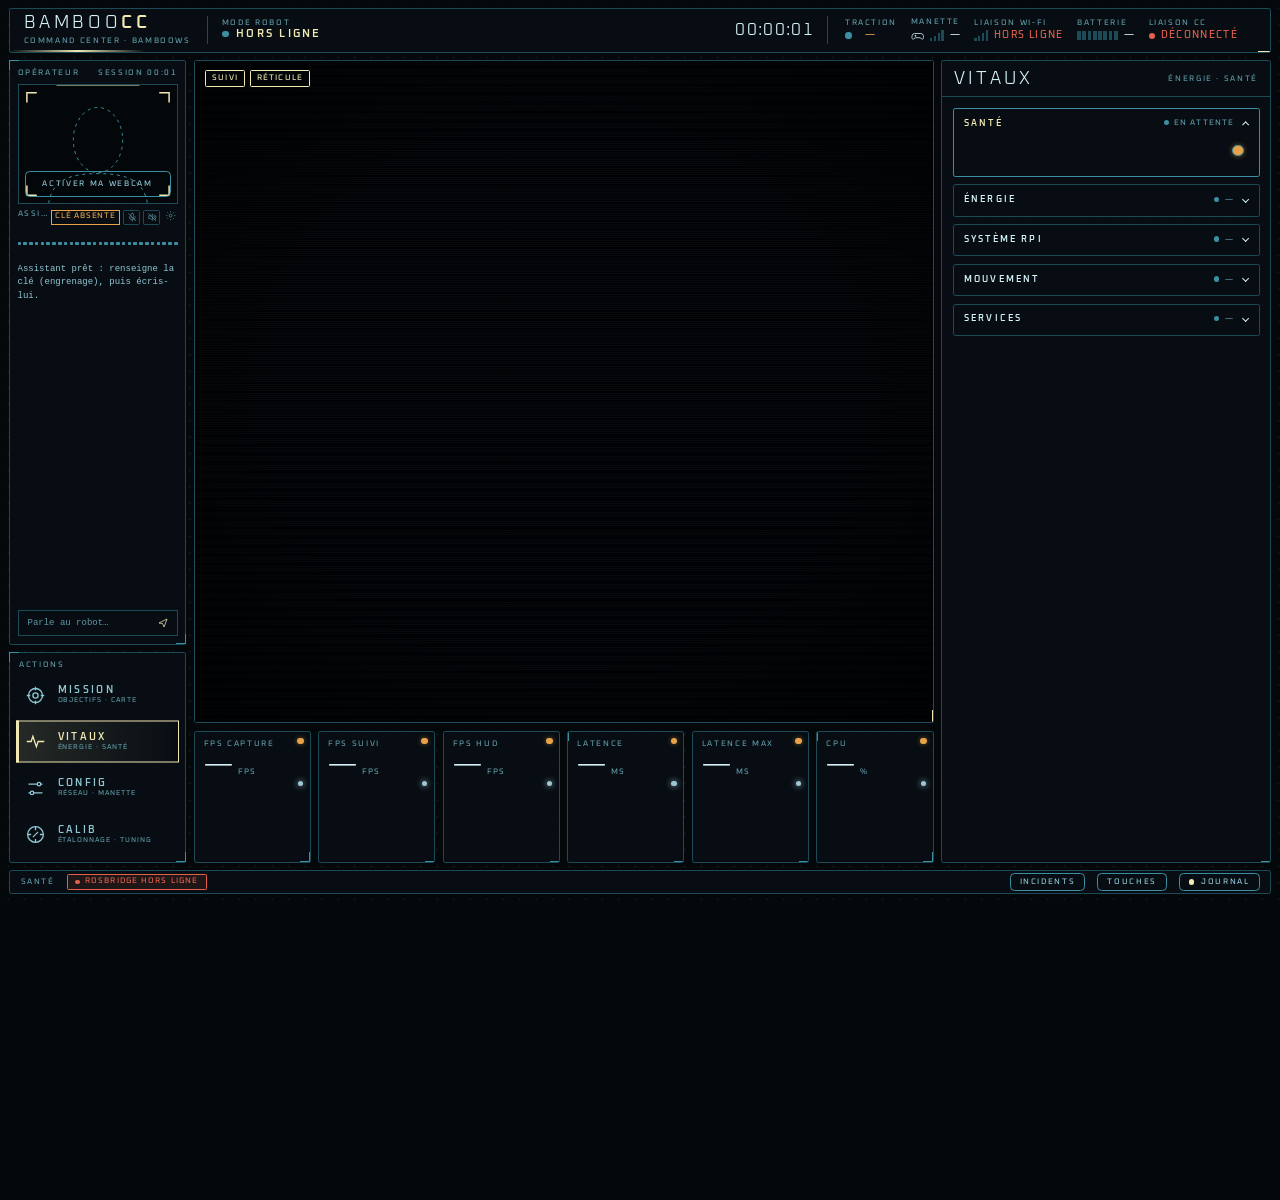
==== commit 5663dd87: "Evo: CC incidents panel reads /bamboo/incidents (root cause, impact, numbered resolution steps, copy" ====
--- a/docker/portail/cc/index.html
+++ b/docker/portail/cc/index.html
@@ -73,7 +73,7 @@
     <div class="pb" id="pb"><div class="sweep"></div></div>
   </section>
 
-  <footer class="foot fr"><span class="micro lbl">Santé</span><div class="pills" id="pills" role="status" aria-label="Santé du robot"></div><button class="btn jbtn" id="kbtn" type="button" aria-haspopup="dialog" title="Touches du clavier [H]">Touches</button><button class="btn jbtn" id="jbtn" type="button" aria-haspopup="dialog"><i class="live"></i>Journal<b id="jcount" data-lv="0" style="display:none">0</b></button></footer>
+  <footer class="foot fr"><span class="micro lbl">Santé</span><div class="pills" id="pills" role="status" aria-label="Santé du robot"></div><button class="btn jbtn" id="ibtn" type="button" aria-haspopup="dialog" title="Incidents du robot [I]">Incidents<b id="icount" data-lv="0" style="display:none">0</b></button><button class="btn jbtn" id="kbtn" type="button" aria-haspopup="dialog" title="Touches du clavier [H]">Touches</button><button class="btn jbtn" id="jbtn" type="button" aria-haspopup="dialog"><i class="live"></i>Journal<b id="jcount" data-lv="0" style="display:none">0</b></button></footer>
 </div>
 <dialog id="dlg" aria-labelledby="dlgT"></dialog>
 
@@ -161,6 +161,7 @@
   "/cc/mission/list": ["std_msgs/msg/String", 0, 1, function (m) { try { MIS.list = JSON.parse(m.data); } catch (e) { } }],
   "/cc/mission/state": ["std_msgs/msg/String", 500, 1, function (m) { try { MIS.st = JSON.parse(m.data); MIS.t = performance.now(); } catch (e) { } }],
   "/diagnostics_agg": ["diagnostic_msgs/msg/DiagnosticArray", 1000, 1, onDiag],
+  "/bamboo/incidents": ["std_msgs/msg/String", 1000, 1, function (m) { try { INC = JSON.parse(m.data); INCT = performance.now(); incBadge(); if (SLIDE === "incidents" && INCFILL) INCFILL(); } catch (e) { } }],
   "/rosout": ["rcl_interfaces/msg/Log", 0, 40, function (m) {
     if (m.level < 20) return; var l = m.level >= 40 ? 2 : m.level >= 30 ? 1 : 0, t = "[" + m.name + "] " + String(m.msg).replace(/\s+/g, " ");
     log(l, t.length > 220 ? t.slice(0, 219) + "…" : t); }]
@@ -197,7 +198,7 @@
      reabonnement (derniere valeur de douze topics d'un coup, dont /diagnostics_agg et /rosout) sur un rosbridge a un seul coeur deja
      charge : mesure du journal, 13 cycles abonnement/desabonnement en 15 min pour un onglet qui bascule masque/visible, chacun
      retardant les battements du garde-fou de 1 a 3 s (oscillation de « Liaison CC »). Debit de ces quatre : < 4 messages/s. */
-  "/battery", "/bamboo/energy", "/navigation/state", "/cc/mission/state", "/cc/mission/list"];
+  "/battery", "/bamboo/energy", "/bamboo/incidents", "/navigation/state", "/cc/mission/state", "/cc/mission/list"];
 var syncT = 0, syncQ = [];
 document.addEventListener("visibilitychange", function () { syncSubs(); if (document.hidden) { log(0, "Onglet masqué : abonnements réduits aux topics légers et au garde-fou"); } });
 function syncSubs() {
@@ -930,6 +931,7 @@
   ["Navigation", [
     [["1", "2", "3", "4"], "Changer de mode : Mission, Vitaux, Config, Calib."],
     ["J", "Ouvrir / fermer le journal du robot."],
+    ["I", "Ouvrir / fermer les incidents : cause racine, conséquences, pistes de résolution."],
     ["H", "Ouvrir / fermer cette liste des touches."],
     ["S", "Afficher / masquer la source de chaque donnée (topic ROS)."],
     ["M", "Mode Mission : échange la carte de navigation et la vidéo de la scène centrale."]]],
@@ -970,7 +972,54 @@
   var tools = h("div", "jtools"); tools.append(seg, noiseB, pause); S.jPause = false; JL = list; S.unread = 0; S.unreadLv = 0; jbadge(); fill();
   dlgShow({ tag: "Journal // temps réel", title: "Journal du robot", slide: true, body: [tools, list, newB, cnt, h("div", "srcnote", "/rosout (INFO et au-dessus) · changements d'état de /diagnostics_agg · événements de cette page")], foot: [dbtn("Fermer", "pri", dlgClose)] });
 }
-$("#dlg").addEventListener("close", function () { if (!this.open) { JL = null; SLIDE = null; } });
+$("#dlg").addEventListener("close", function () { if (!this.open) { JL = null; SLIDE = null; INCFILL = null; } });
+
+/* ---------- INCIDENTS (2026-11-18) : lecture de /bamboo/incidents (noeud incident_node, JSON v1). LECTURE SEULE : aucun bouton n'agit sur le robot.
+   Les pistes de resolution sont du texte ; quand une etape contient une commande, un bouton la COPIE (presse-papiers) sans l'executer. ---------- */
+var INC = null, INCT = 0, INCFILL = null, INC_STALE_MS = 90000;
+function incFresh() { return INC && performance.now() - INCT < INC_STALE_MS; }
+function incBadge() {
+  var b = $("#icount"); if (!b) return; var n = incFresh() ? (INC.n_incidents || 0) : 0, worst = 0;
+  if (n) INC.incidents.forEach(function (x) { worst = Math.max(worst, x.niveau >= 2 ? 2 : 1); });
+  b.textContent = n; b.dataset.lv = worst; b.style.display = n ? "" : "none";
+}
+setInterval(incBadge, 5000);
+function incCmd(step) { var m = /(docker\/[\w.\-]+\.sh|docker (?:restart|compose|logs|start|stop) [^)»"]+)/.exec(step); return m ? m[1].trim() : ""; }
+function incCopy(txt, btn) {
+  var done = function (ok) { var o = btn.textContent; btn.textContent = ok ? "Copié" : "Copie impossible"; setTimeout(function () { btn.textContent = o; }, 1500); };
+  try { navigator.clipboard.writeText(txt).then(function () { done(true); }, function () { done(false); }); } catch (e) { done(false); }
+}
+function incRender(wrap) {
+  wrap.replaceChildren();
+  if (!INC) { wrap.appendChild(h("div", "kd", "En attente de /bamboo/incidents (nœud incident_node absent ou robot sans nomenclature de parts).")); return; }
+  var old = !incFresh();
+  wrap.appendChild(h("div", "incsum", old ? "Données anciennes : le nœud d'analyse ne publie plus." : (INC.n_incidents ? INC.n_incidents + " incident(s) actif(s) sur " + INC.n_taches_analysees + " tâches analysées" : "Aucun incident : " + INC.n_taches_analysees + " tâches analysées, tout est cohérent.")));
+  (INC.incidents || []).forEach(function (x) {
+    var c = h("div", "inc"); c.dataset.lv = x.niveau >= 2 ? 2 : 1;
+    c.appendChild(h("div", "inch", x.label + " — " + (x.type || "") + " · criticité " + x.criticite + (x.depuis_s != null ? " · depuis " + Math.round(x.depuis_s) + " s" : "")));
+    if (x.taches && x.taches.length) c.appendChild(h("div", "kd", "Tâches en défaut : " + x.taches.join(" · ")));
+    if (x.consequences && x.consequences.length) c.appendChild(h("div", "kd", "Conséquences : " + x.consequences.join(", ")));
+    if (x.impact && x.impact.length) c.appendChild(h("div", "kd", "Impact : " + x.impact.join(", ")));
+    if (x.certitude && x.certitude !== "confirme") c.appendChild(h("div", "kd incnote", "Certitude de la nomenclature : " + x.certitude));
+    if (x.resolution && x.resolution.length) {
+      var ol = h("ol", "incol"); x.resolution.forEach(function (st) {
+        var li = h("li", "", st), cmd = incCmd(st);
+        if (cmd) { var b = dbtn("Copier la commande", "incb", function () { incCopy(cmd, b); }); b.title = cmd; li.appendChild(b); }
+        ol.appendChild(li); });
+      c.appendChild(ol);
+    }
+    if (x.ref) c.appendChild(h("div", "kd incnote", "Référence : " + x.ref));
+    wrap.appendChild(c);
+  });
+  if ((INC.resolus_recents || []).length) { wrap.appendChild(h("div", "kg", "Résolus récemment")); INC.resolus_recents.forEach(function (x) { wrap.appendChild(h("div", "kd", x.label + " — résolu il y a " + Math.round(x.resolu_il_y_a_s || 0) + " s")); }); }
+  if ((INC.non_rattachees || []).length) { wrap.appendChild(h("div", "kg", "Tâches sans part connue")); INC.non_rattachees.forEach(function (t) { wrap.appendChild(h("div", "kd", t)); }); }
+  if ((INC.ignorees_attendues || []).length) wrap.appendChild(h("div", "kd incnote", "Ignorées car attendues (service à la demande arrêté) : " + INC.ignorees_attendues.length));
+}
+function openIncidents() {
+  SLIDE = "incidents";
+  var wrap = h("div", "kbd"); INCFILL = function () { incRender(wrap); }; INCFILL();
+  dlgShow({ tag: "Maintenance // incidents", title: "Incidents du robot", slide: true, body: [wrap, h("div", "srcnote", "/bamboo/incidents (incident_node, lecture seule) · nomenclature parts.yaml")], foot: [dbtn("Fermer", "pri", dlgClose)] });
+}
 
 var mdiv = $("#modes"); MODES.forEach(function (m) { var b = h("button", "mode"); b.type = "button"; b.dataset.mode = m[0]; b.innerHTML = '<svg viewBox="0 0 24 24" aria-hidden="true">' + ICON[m[0]] + '</svg><b>' + m[1] + '</b><small>' + m[2] + '</small>'; b.onclick = function () { setMode(m[0]); }; mdiv.appendChild(b); });
 var wave = $("#wave"); for (var wi = 0; wi < 28; wi++) wave.appendChild(h("i"));
@@ -1141,9 +1190,10 @@
 var vst = h("span", "chip static", "Connexion…"); vst.style.display = "none";   /* remplacee par le DIRECT dessine dans la scene */ chips.appendChild(vst);
 $("#jbtn").onclick = function () { toggleSlide("journal", openJournal); };
 $("#kbtn").onclick = function () { toggleSlide("keys", openKeys); };
+$("#ibtn").onclick = function () { toggleSlide("incidents", openIncidents); };
 document.addEventListener("keydown", function (e) {
   if (e.ctrlKey || e.metaKey || e.altKey || document.querySelector("dialog[open]:not(.slide)")) return; if (e.target.closest && e.target.closest("input,textarea")) return;
-  var k = e.key.toLowerCase(); if (k >= "1" && k <= "4") setMode(MODES[+k - 1][0]); else if (k === "s") toggleSrc(!document.body.classList.contains("srcs")); else if (k === "j") toggleSlide("journal", openJournal); else if (k === "h") toggleSlide("keys", openKeys); else if (k === "m" && S.mode === "mission") toggleMapStage();
+  var k = e.key.toLowerCase(); if (k >= "1" && k <= "4") setMode(MODES[+k - 1][0]); else if (k === "s") toggleSrc(!document.body.classList.contains("srcs")); else if (k === "j") toggleSlide("journal", openJournal); else if (k === "h") toggleSlide("keys", openKeys); else if (k === "i") toggleSlide("incidents", openIncidents); else if (k === "m" && S.mode === "mission") toggleMapStage();
 });
 
 /* pastilles de santé du pied de page : uniquement ce qui n'est pas vert, comme la carte santé du HUD */
--- a/docker/portail/cc/cc.css
+++ b/docker/portail/cc/cc.css
@@ -378,6 +378,12 @@
   .kk{display:flex;gap:6px;flex-wrap:wrap}
   kbd{display:inline-block;min-width:26px;padding:3px 8px;border:1px solid var(--cream);border-bottom-width:3px;border-radius:3px;font:600 12px/1.3 var(--mono);letter-spacing:.08em;color:var(--cream);text-align:center;background:rgb(241 232 180/.06)}
   .kd{font:12px/1.45 var(--mono);color:var(--ink)}
+  /* incidents */
+  .incsum{font:13px/1.45 var(--mono);color:var(--cream);padding:6px 0}
+  .inc{display:grid;gap:5px;padding:8px 10px;background:rgb(159 198 210/.04);border-left:3px solid var(--amber)} .inc[data-lv="2"]{border-left-color:var(--alert)}
+  .inch{font:600 13px/1.3 var(--display);color:var(--ink)} .incnote{color:var(--mute)}
+  .incol{margin:2px 0 0;padding-left:22px;font:12px/1.5 var(--mono);color:var(--ink)} .incol li{margin:3px 0}
+  .incb{margin-left:8px;padding:1px 8px;font-size:11px}
   @media (max-width:900px){dialog.slide{width:calc(100vw / var(--z))}}
   @media (prefers-reduced-motion:reduce){dialog.slide{transition:none}}
   .mtiles{display:grid;grid-template-columns:repeat(auto-fill,minmax(112px,1fr));gap:8px}
